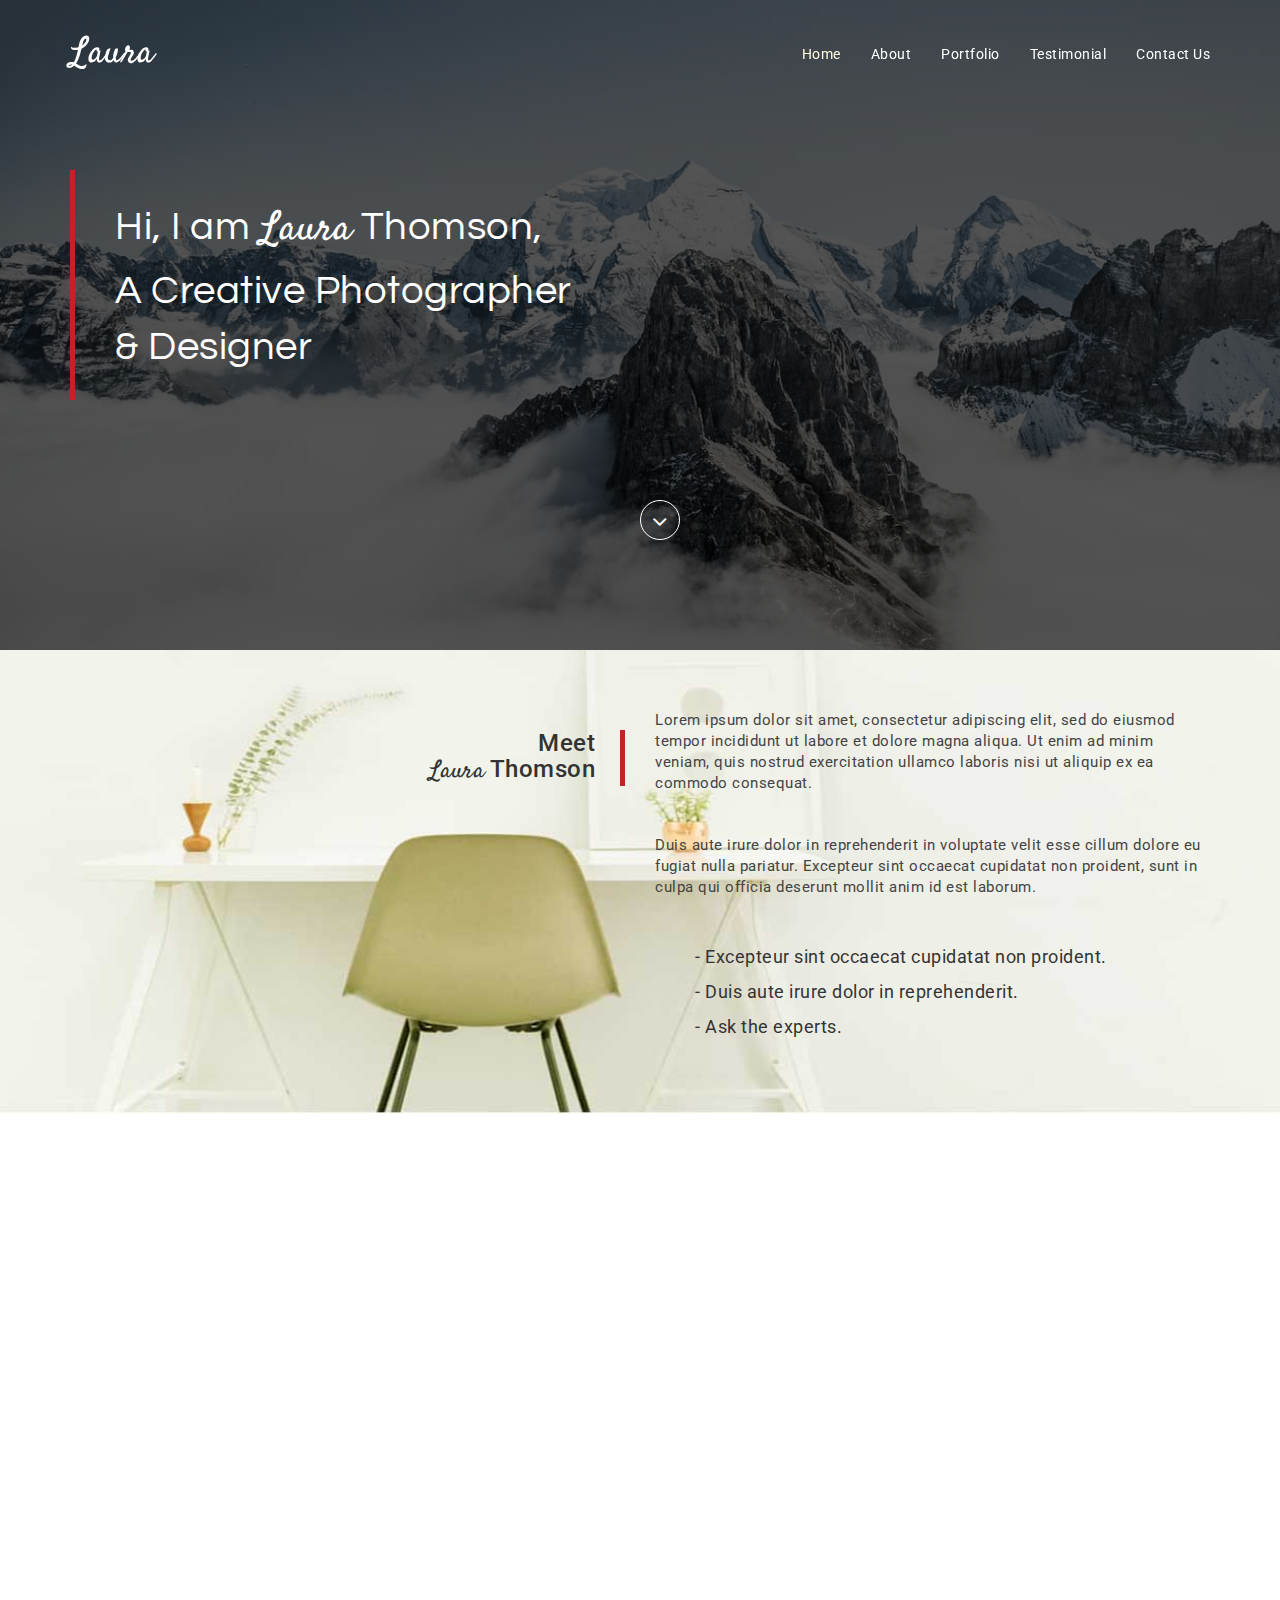
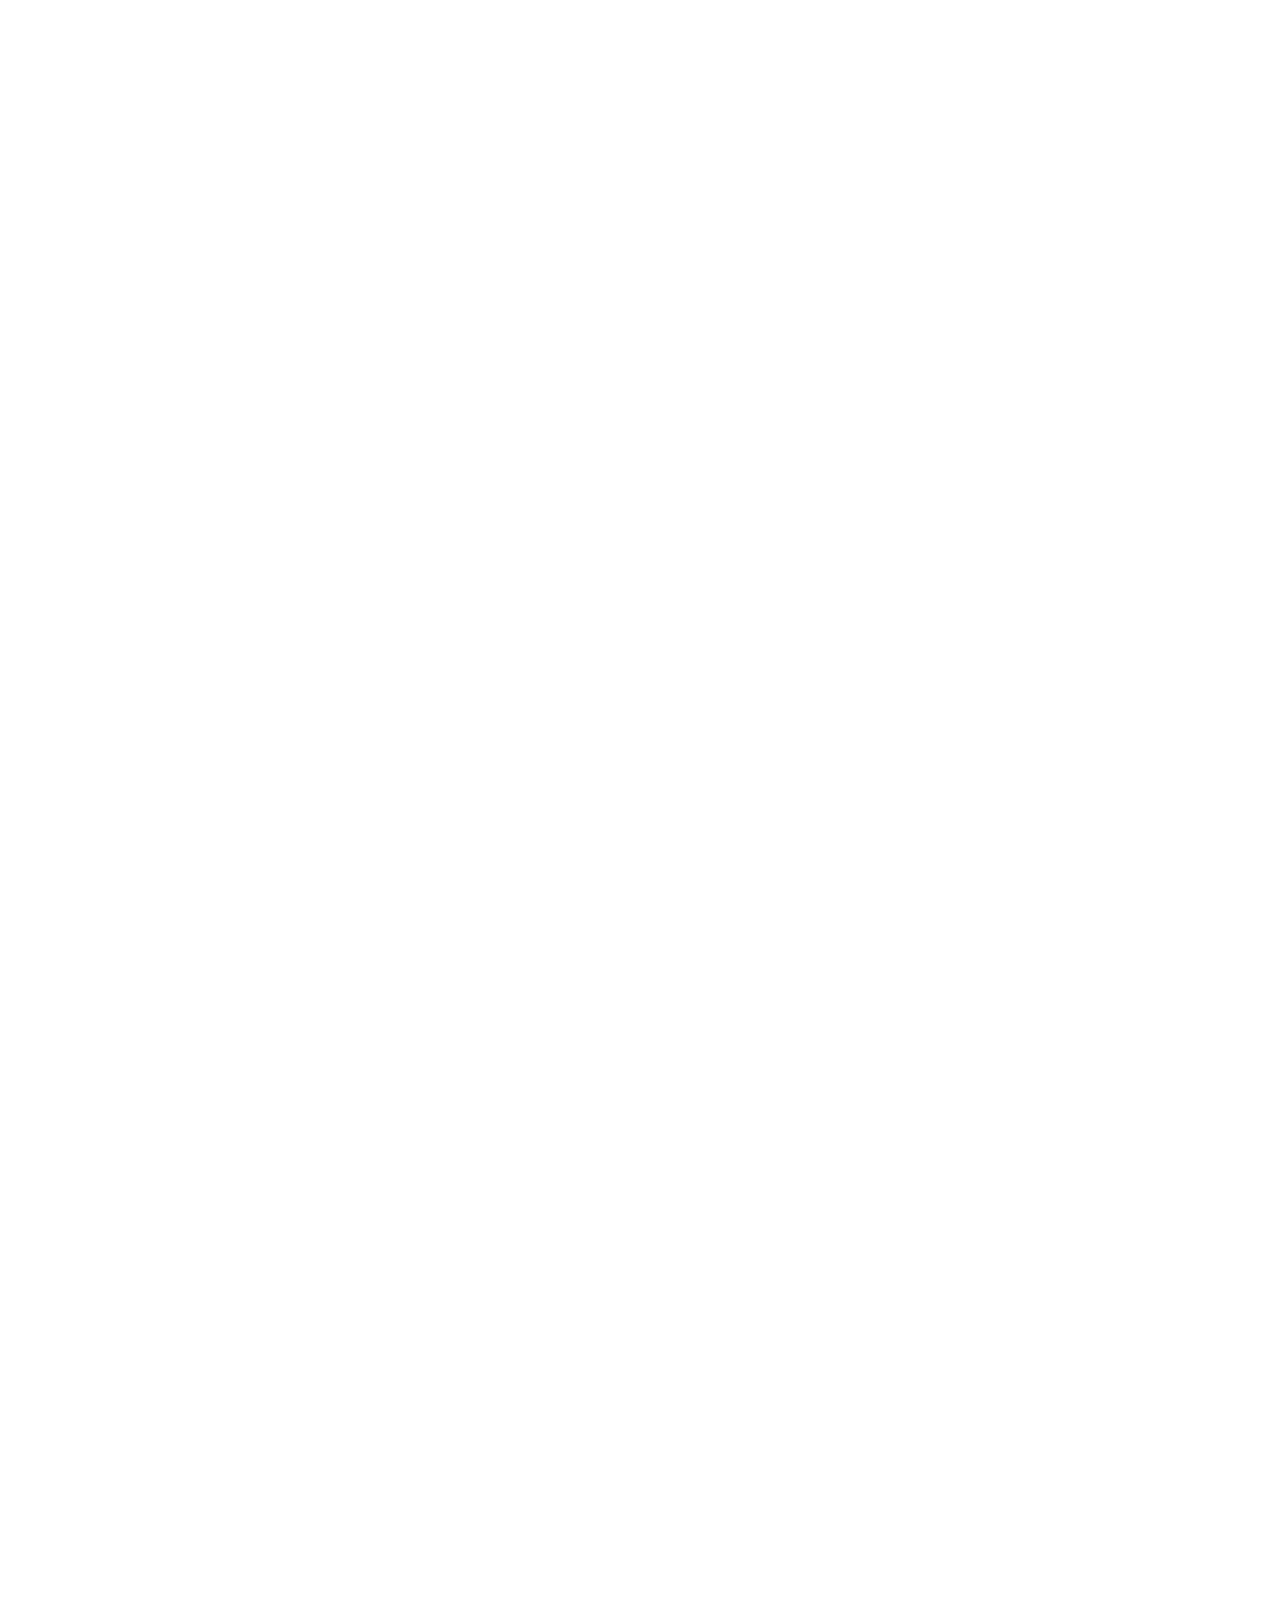
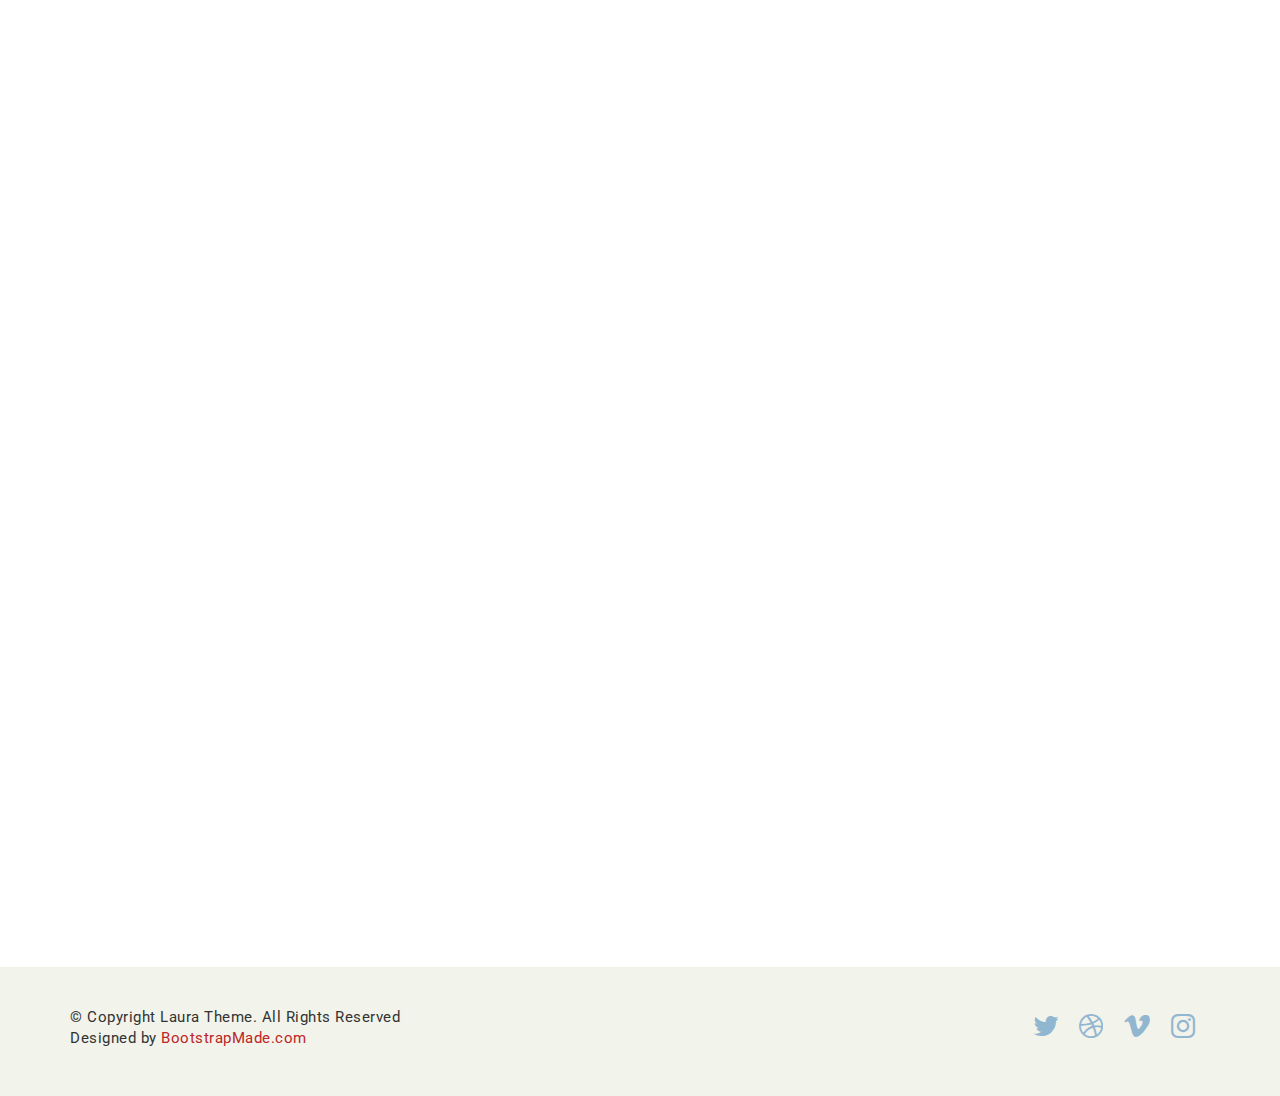
==== index.html @ ad30d000 "First look to website" ====
<!DOCTYPE html>
<html lang="en">

<head>
  <meta charset="utf-8">
  <meta name="viewport" content="width=device-width, initial-scale=1">
  <title>Laura Bootstrap Theme</title>
  <meta name="description" content="Free Bootstrap Theme by BootstrapMade.com">
  <meta name="keywords" content="free website templates, free bootstrap themes, free template, free bootstrap, free website template">

  <link rel="stylesheet" type="text/css" href="https://fonts.googleapis.com/css?family=Fira+Sans|Roboto:300,400|Questrial|Satisfy">
  <link rel="stylesheet" type="text/css" href="css/font-awesome.min.css">
  <link rel="stylesheet" type="text/css" href="css/bootstrap.min.css">
  <link rel="stylesheet" type="text/css" href="css/animate.css">
  <link rel="stylesheet" type="text/css" href="css/style.css">

  <!-- =======================================================
    Theme Name: Laura
    Theme URL: https://bootstrapmade.com/laura-free-creative-bootstrap-theme/
    Author: BootstrapMade.com
    Author URL: https://bootstrapmade.com
  ======================================================= -->
</head>

<body id="myPage" data-spy="scroll" data-target=".navbar" data-offset="60" onload="myFunction()">
  <div class="header">
    <div class="bg-color">
      <header id="main-header">
        <nav class="navbar navbar-default navbar-fixed-top">
          <div class="container">
            <div class="navbar-header">
              <button type="button" class="navbar-toggle" data-toggle="collapse" data-target="#lauraMenu">
                <span class="icon-bar"></span>
                <span class="icon-bar"></span>
                <span class="icon-bar"></span>
              </button>
              <a class="navbar-brand" href="#">Laura</a>
            </div>
            <div class="collapse navbar-collapse" id="lauraMenu">
              <ul class="nav navbar-nav navbar-right navbar-border">
                <li class="active"><a href="#main-header">Home</a></li>
                <li><a href="#about">About</a></li>
                <li><a href="#portfolio">Portfolio</a></li>
                <li><a href="#testimonial">Testimonial</a></li>
                <li><a href="#contact">Contact Us</a></li>
              </ul>
            </div>
          </div>
        </nav>
      </header>
      <div class="wrapper">
        <div class="container">
          <div class="row">
            <div class="col-md-12 wow fadeIn delay-05s">
              <div class="banner-text">
                <h2>Hi, I am <span>Laura</span> Thomson,</h2>
                <p>A Creative Photographer <br>& Designer</p>
              </div>
              <div class="overlay-detail text-center">
                <a href="#about"><i class="fa fa-angle-down"></i></a>
              </div>
            </div>
          </div>
        </div>
      </div>
    </div>
  </div>
  <section id="about" class="section-padding wow fadeIn delay-05s">
    <div class="container">
      <div class="row">
        <div class="col-md-6 text-right">
          <h2 class="title-text">
            Meet<br><span class="deco">Laura</span> Thomson
          </h2>
        </div>
        <div class="col-md-6 text-left">
          <div class="about-text">
            <p>Lorem ipsum dolor sit amet, consectetur adipiscing elit, sed do eiusmod tempor incididunt ut labore et dolore magna aliqua. Ut enim ad minim veniam, quis nostrud exercitation ullamco laboris nisi ut aliquip ex ea commodo consequat.</p>
            <p>&nbsp;</p>
            <p>Duis aute irure dolor in reprehenderit in voluptate velit esse cillum dolore eu fugiat nulla pariatur. Excepteur sint occaecat cupidatat non proident, sunt in culpa qui officia deserunt mollit anim id est laborum.</p>
            <p>&nbsp;</p>
            <ul class="abt-list">
              <li>- Excepteur sint occaecat cupidatat non proident.</li>
              <li>- Duis aute irure dolor in reprehenderit.</li>
              <li>- Ask the experts.</li>
            </ul>
          </div>
        </div>
      </div>
    </div>
  </section>
  <section id="portfolio" class="section-padding wow fadeInUp delay-05s">
    <div class="container">
      <div class="row">
        <div class="col-md-12">
          <h2 class="title text-center">Let's <span class="deco">See</span> My Work</h2>
        </div>
        <div class="col-md-12">
          <div id="myGrid" class="grid-padding">
            <div class="col-md-4 col-sm-4 padding-right-zero">
              <img src="img/portfolio01.jpg" class="img-responsive">
              <img src="img/port01.jpg" class="img-responsive">
              <img src="img/port02.jpg" class="img-responsive">
              <img src="img/portfolio01.jpg" class="img-responsive">
            </div>
            <div class="col-md-4 col-sm-4 padding-right-zero">
              <img src="img/portfolio02.jpg" class="img-responsive">
              <img src="img/port01.jpg" class="img-responsive">
              <img src="img/port02.jpg" class="img-responsive">
              <img src="img/portfolio01.jpg" class="img-responsive">
              <img src="img/port03.jpg" class="img-responsive">
            </div>
            <div class="col-md-4 col-sm-4 padding-right-zero">
              <img src="img/port01.jpg" class="img-responsive">
              <img src="img/portfolio01.jpg" class="img-responsive">
              <img src="img/portfolio02.jpg" class="img-responsive">
              <img src="img/port03.jpg" class="img-responsive">
              <img src="img/portfolio02.jpg" class="img-responsive">
              <img src="img/port02.jpg" class="img-responsive">
            </div>
          </div>
        </div>
      </div>
    </div>
  </section>
  <section id="testimonial" class="section-padding wow fadeInUp">
    <div class="container">
      <div class="row">
        <h2 class="title text-center">See What Our <span class="deco">Client</span> Are Saying ?</h2>
        <div class="test-sec">
          <div class="col-sm-4">
            <blockquote>
              <p>Lorem ipsum dolor sit amet, consectetur adipiscing elit. Duis sed dapibus leo nec ornare diamsed commodo nibh ante facilisis bibendum dolor feugiat at. </p>
            </blockquote>
            <div class="carousel-info">
              <div class="pull-left"> <span class="testimonials-name">John Doe</span> <span class="testimonials-post">CEO,  Company Inc.</span> </div>
            </div>
          </div>
          <div class="col-sm-4">
            <blockquote>
              <p>Lorem ipsum dolor sit amet, consectetur adipiscing elit. Duis sed dapibus leo nec ornare diamsed commodo nibh ante facilisis bibendum dolor feugiat at. </p>
            </blockquote>
            <div class="carousel-info">
              <div class="pull-left"> <span class="testimonials-name">John Doe</span> <span class="testimonials-post">CEO,  Company Inc.</span> </div>
            </div>
          </div>
          <div class="col-sm-4">
            <blockquote>
              <p>Lorem ipsum dolor sit amet, consectetur adipiscing elit. Duis sed dapibus leo nec ornare diamsed commodo nibh ante facilisis bibendum dolor feugiat at. </p>
            </blockquote>
            <div class="carousel-info">
              <div class="pull-left"> <span class="testimonials-name">John Doe</span> <span class="testimonials-post">CEO,  Company Inc.</span> </div>
            </div>
          </div>
        </div>
      </div>
    </div>
  </section>
  <section id="contact" class="section-padding wow fadeIn delay-05s">
    <div class="container">
      <div class="row">
        <div class="col-md-12">
          <div class="contact-sec text-center">
            <h2>Want To <span class="deco">Hire</span> Me?</h2>
            <p>Lorem ipsum dolor sit amet, consectetur adipisicing elit, sed do eiusmod tempor incididunt.</p>
          </div>
        </div>

        <div class="col-md-8 col-md-push-2">
          <div id="sendmessage">Your message has been sent. Thank you!</div>
          <div id="errormessage"></div>
          <form action="" method="post" role="form" class="contactForm">
            <div class="form-group">
              <input type="text" name="name" class="form-control" id="name" placeholder="Your Name" data-rule="minlen:4" data-msg="Please enter at least 4 chars" />
              <div class="validation"></div>
            </div>
            <div class="form-group">
              <input type="email" class="form-control" name="email" id="email" placeholder="Your Email" data-rule="email" data-msg="Please enter a valid email" />
              <div class="validation"></div>
            </div>
            <div class="form-group">
              <input type="text" class="form-control" name="subject" id="subject" placeholder="Subject" data-rule="minlen:4" data-msg="Please enter at least 8 chars of subject" />
              <div class="validation"></div>
            </div>
            <div class="form-group">
              <textarea class="form-control" name="message" rows="5" data-rule="required" data-msg="Please write something for us" placeholder="Message"></textarea>
              <div class="validation"></div>
            </div>

            <div class="text-center"><button type="submit" class="btn btn-primary btn-lg">Send Message</button></div>
          </form>
        </div>

      </div>
    </div>
  </section>
  <footer class="footer-2 text-center-xs bg--white">
    <div class="container">
      <!--end row-->
      <div class="row">
        <div class="col-md-6">
          <div class="footer">
            © Copyright Laura Theme. All Rights Reserved
            <div class="credits">
              <!--
                All the links in the footer should remain intact. 
                You can delete the links only if you purchased the pro version.
                Licensing information: https://bootstrapmade.com/license/
                Purchase the pro version with working PHP/AJAX contact form: https://bootstrapmade.com/buy/?theme=Laura
              -->
              Designed by <a href="https://bootstrapmade.com/">BootstrapMade.com</a>
            </div>
          </div>
        </div>
        <div class="col-md-6 text-right">
          <ul class="social-list">
            <li>
              <a href="#"><i class="fa fa-twitter"></i></a>
            </li>
            <li>
              <a href="#"><i class="fa fa-dribbble"></i></a>
            </li>
            <li>
              <a href="#"><i class="fa fa-vimeo"></i></a>
            </li>
            <li>
              <a href="#"><i class="fa fa-instagram"></i></a>
            </li>
          </ul>
        </div>

      </div>
      <!--end row-->
    </div>
  </footer>

  <script src="js/jquery.min.js"></script>
  <script src="js/jquery.easing.min.js"></script>
  <script src="js/bootstrap.min.js"></script>
  <script src="js/jquery.bxslider.min.js"></script>
  <script src="js/wow.js"></script>
  <script src="js/custom.js"></script>
  <script src="contactform/contactform.js"></script>

</body>

</html>
---- css/style.css ----
/*
    Theme Name: Laura
    Theme URL: https://bootstrapmade.com/laura-free-creative-bootstrap-theme/
    Author: BootstrapMade.com
    Author URL: https://bootstrapmade.com
*/

body {
  line-height: 1.4;
  font-family: 'Roboto', sans-serif;
  font-size: 18px;
  letter-spacing: 0.5px;
  font-size: 15px;
  font-weight: 400;
}

ol, ul {
  list-style: none;
}

blockquote, q {
  quotes: none;
}

blockquote:before, blockquote:after, q:before, q:after {
  content: '';
  content: none;
}

table {
  border-collapse: collapse;
  border-spacing: 0;
}

a {
  outline: none;
}

a:hover, a:focus, a:active {
  text-decoration: none;
  outline: none;
}

/***********************************
************************************
Responsive media queries
************************************
***********************************/

.header {
  background: url('../img/bg-banner03.jpg') no-repeat fixed;
  background-size: cover;
  min-height: 630px;
  position: relative;
}

.navbar-default {
  background-color: transparent;
  border: 0px;
  padding: 20px 0;
  transition: all 0.3s;
}

.navbar-brand {
  font-size: 36px;
  font-family: 'Satisfy', cursive;
}

.navbar-default .navbar-brand, .navbar-default .navbar-brand:hover, .navbar-default .navbar-brand:focus {
  color: #fff;
  outline: none;
}

.navbar-default .navbar-nav>li>a {
  font-size: 14px;
  font-weight: 400;
  color: #fff;
  outline: none;
}

.navbar-default .navbar-nav>li>a:focus, .navbar-default .navbar-nav>li>a:hover {
  color: #fffde0;
  background-color: transparent;
}

.navbar-default .navbar-nav>.active>a, .navbar-default .navbar-nav>.active>a:focus, .navbar-default .navbar-nav>.active>a:hover {
  color: #fffde0;
  background-color: transparent;
}

@media (max-width: 768px) {
	.navbar-collapse {
		background: rgba(50, 60, 70, 0.9);
	}
}

.top-nav-collapse {
  padding: 0;
  background: rgba(50, 60, 70, 0.9);
}

.bg-color {
  background-color: RGBA(0, 0, 0, 0.67);
  min-height: 650px;
}

.navbar-border {}

.banner-text {
  border-left: 5px solid #BE2525;
  padding: 15px 40px;
  color: #fff;
  margin-top: 170px;
}

.banner-text h2, .banner-text p {
  font-size: 40px;
  font-weight: 400;
  font-family: 'Questrial', sans-serif;
}

.banner-text h2 span {
  font-family: 'Satisfy', cursive;
}

.overlay-detail {
  margin: 0 auto;
}

.overlay-detail a i {
  text-align: center;
  position: absolute;
  bottom: -140px;
  font-size: 24px;
  color: #fff;
  width: 40px;
  height: 40px;
  border: 1px solid #fff;
  line-height: 40px;
  border-radius: 50%;
}

.deco {
  font-family: 'Satisfy', cursive;
}

#about {
  background: url('../img/about-banner.jpg') no-repeat;
  background-size: cover;
  margin-bottom: -3px;
}

.section-padding {
  padding: 60px 0px;
}

.title {
  font-size: 24px;
  margin-bottom: 50px;
}

.title-text {
  padding: 0px 25px 0px 0px;
  border-right: 5px solid #BE2525;
  font-size: 24px;
}

.about-text p {
  color: #444;
}

.abt-list li {
  padding: 5px 0px;
  font-size: 18px;
  font-weight: 400;
}

#portfolio {
  background-color: #f0f1e9;
}

.grid-padding {
  padding: 0 8px;
}

.grid-padding img {
  margin-bottom: 15px;
}

.padding-right-zero {
  padding-right: 0px !important;
}

#myGrid {
  margin-top: 50px;
}

.test-sec blockquote {
  background: #eee;
  display: block;
  font-size: 14px;
  line-height: 20px;
  padding: 15px;
  position: relative;
}

.test-sec blockquote::after {
  content: '';
  position: absolute;
  bottom: -14px;
  margin-left: 10px;
  border-top: 14px solid #eee;
  border-left: 14px solid transparent;
  border-right: 14px solid transparent;
}

blockquote {
  padding: 10px 20px;
  margin: 0 0 20px;
  font-size: 17.5px;
  border-left: 5px solid RGBA(0, 0, 0, 0.18);
}

.test-sec .carousel-info span {
  display: block;
}

.test-sec span.testimonials-name {
  color: #62646f;
  font-weight: 600;
  margin: 16px 0 5px;
}

#contact {
  width: 100%;
  background-color: RGBA(8, 7, 7, 0.92);
}

#contact .btn-primary {
  background: #BE2525;
  border: 1px solid #BE2525;
}

.validation {
  color: red;
  display: none;
  margin: 0 0 20px;
  font-weight: 400;
  font-size: 13px;
}

#sendmessage {
  color: green;
  border: 1px solid green;
  background: #fff;
  display: none;
  text-align: center;
  padding: 15px;
  font-weight: 600;
  margin-bottom: 15px;
}

#errormessage {
  color: red;
  display: none;
  border: 1px solid red;
  text-align: center;
  padding: 15px;
  font-weight: 600;
  margin-bottom: 15px;
  background: #fff;
}

#sendmessage.show, #errormessage.show, .show {
  display: block;
}

footer {
  padding: 40px 0;
  background: #F2F3EB;
}

.footer a {
  color: #BE2525;
}

.footer__navigation li, .social-list li {
  display: inline-block;
}

.contact-sec h2 {
  font-size: 28px;
  color: #fff;
  font-weight: 600;
  padding: 15px 0px;
}

.footer__navigation li a {
  display: inline-block;
  color: #767676;
  font-weight: 600;
  font-variant-ligatures: common-ligatures;
  font-size: 1.2em;
  line-height: 1.625em;
  margin-top: 0;
  margin-bottom: 1.625em;
  padding-right: 10px;
}

.contact-sec p {
  color: #fff;
  font-size: 18px;
  padding: 16px 0px 24px;
}

.contact-sec i {
  padding-right: 15px;
}

.contact-sec a {
  color: #FFF;
  background-color: RGBA(174, 142, 142, 0.7);
  display: inline-block;
  padding: 16px 34px;
  font-size: 18px;
  transition: all 0.5s ease-in 0s;
}

.carousel-info, blockquote {
  float: left;
}

.social-list li {
  transition: 0.2s linear;
  -webkit-transition: 0.2s linear;
  -moz-transition: 0.2s linear;
  opacity: .5;
  display: inline-block;
  margin: 0;
}

.social-list li a {
  font-size: 28px;
  margin-right: 15px;
}

.type-underline, .type-underline:hover {
  color: #767676;
}

.footer__lower {
  margin-top: 3.25em;
}

.type--fine-print {
  color: #767676;
}

.navbar-toggle {
  position: relative;
  background-color: #fff;
  border-radius: 4px;
}

.navbar-nav>li>a {
  padding-top: 24px;
  padding-bottom: 24px;
}

.navbar-brand {
  margin-top: 9px;
}

.grid-item {
  width: 200px;
}

.grid-item--width2 {
  width: 400px;
}

/***********************************
************************************
Responsive media queries
************************************
***********************************/

@media (min-width: 551px) and (max-width: 980px) {
  .title-text {
    margin-bottom: 15px;
  }
}

@media (min-width: 100px) and (max-width: 550px) {
  .navbar-nav>li>a {
    padding-top: 15px;
    padding-bottom: 15px;
  }
  .navbar-brand {
    margin-top: 0px;
  }
  .carousel-info {
    margin-bottom: 30px;
  }
  .type--fine-print {
    text-align: center;
  }
  .text-center-xs {
    text-align: center !important;
  }
  .social-list {
    margin-bottom: 15px;
  }
  .banner-text h2, .banner-text p {
    font-size: 30px;
  }
  .title-text {
    margin-bottom: 15px;
  }
}
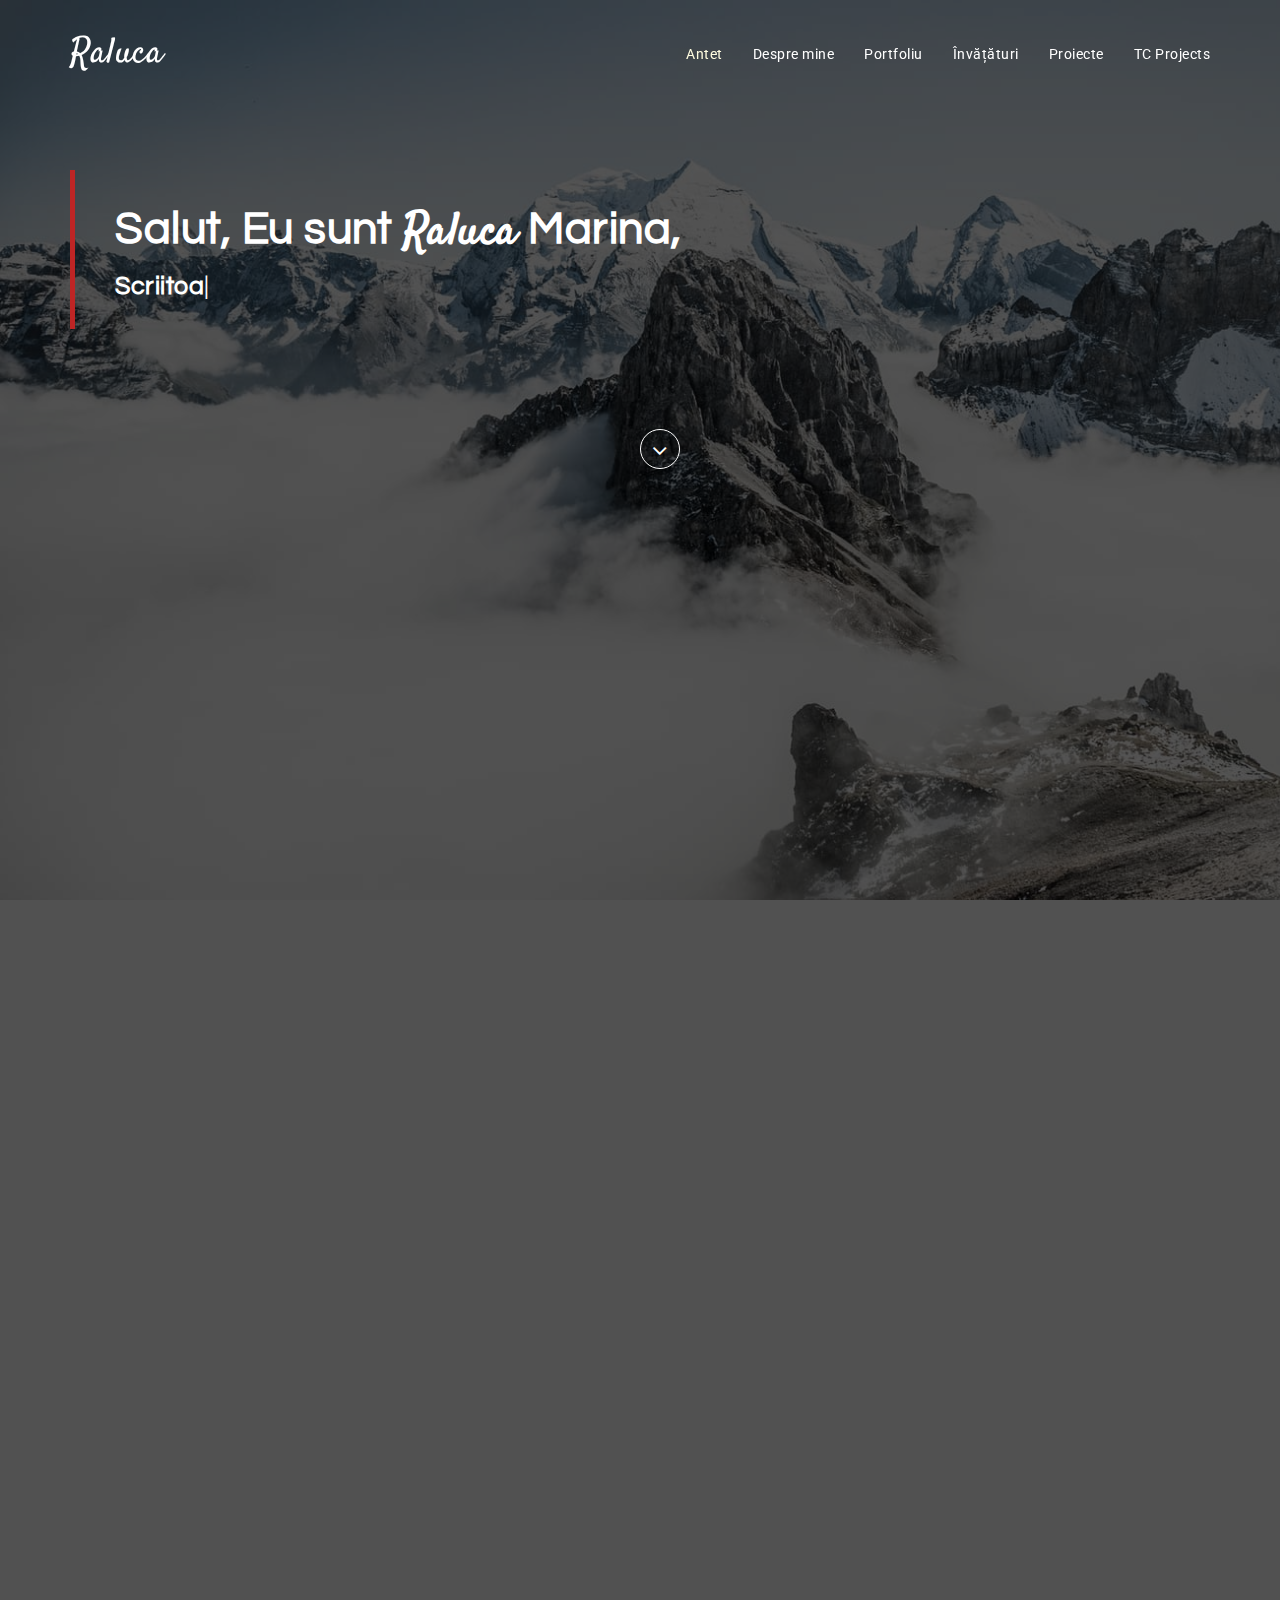
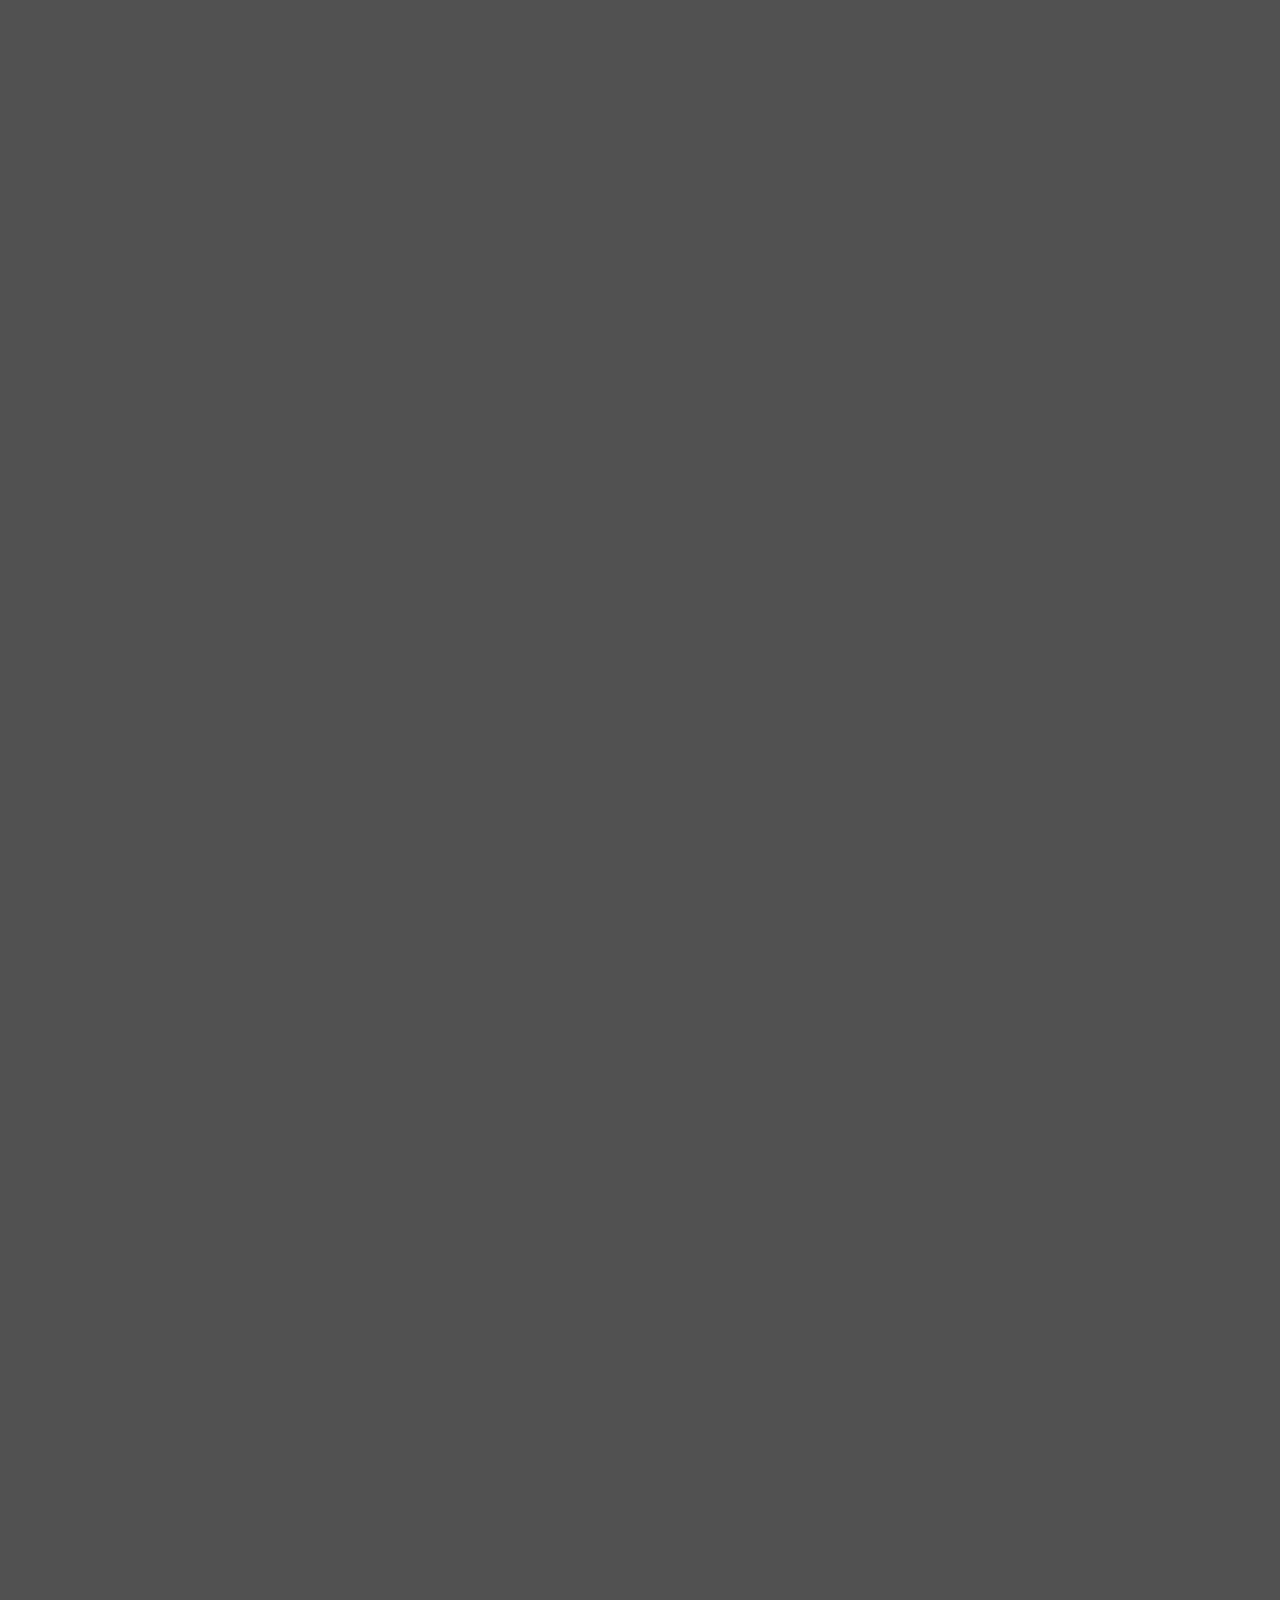
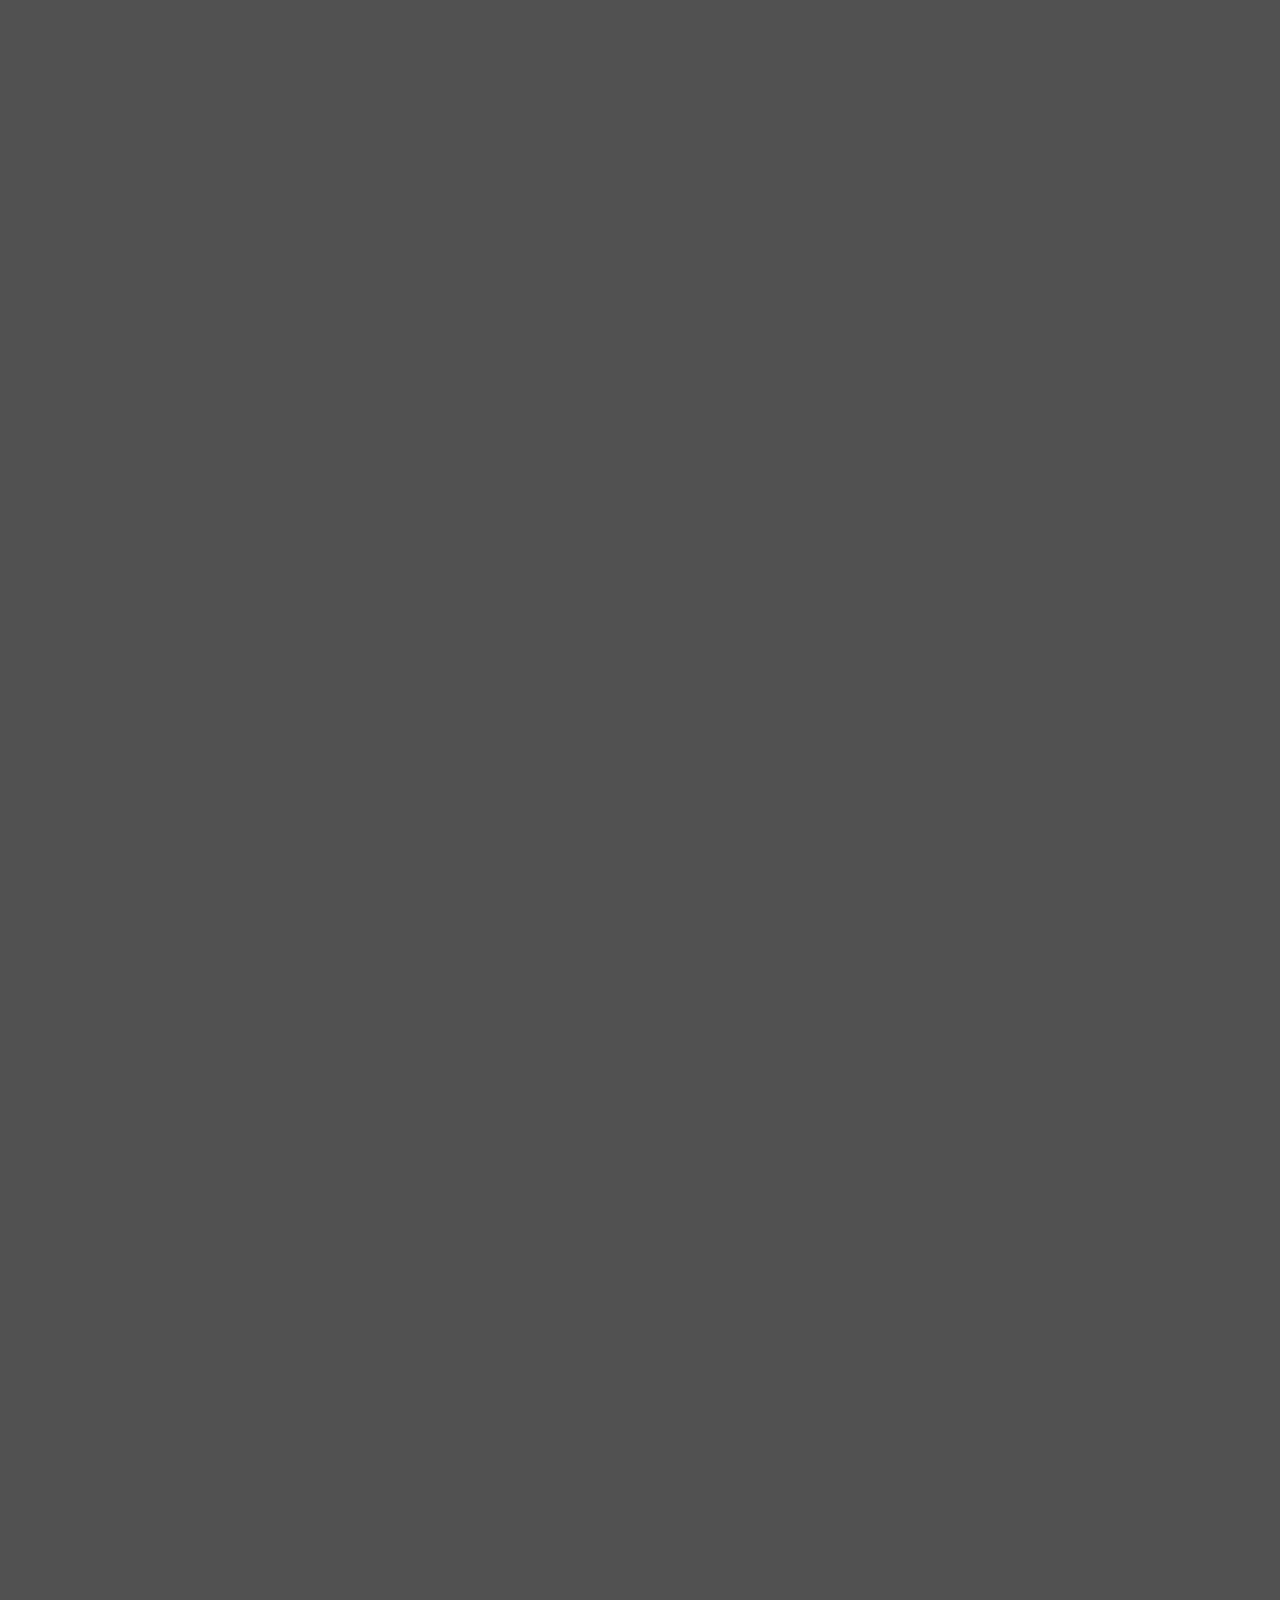
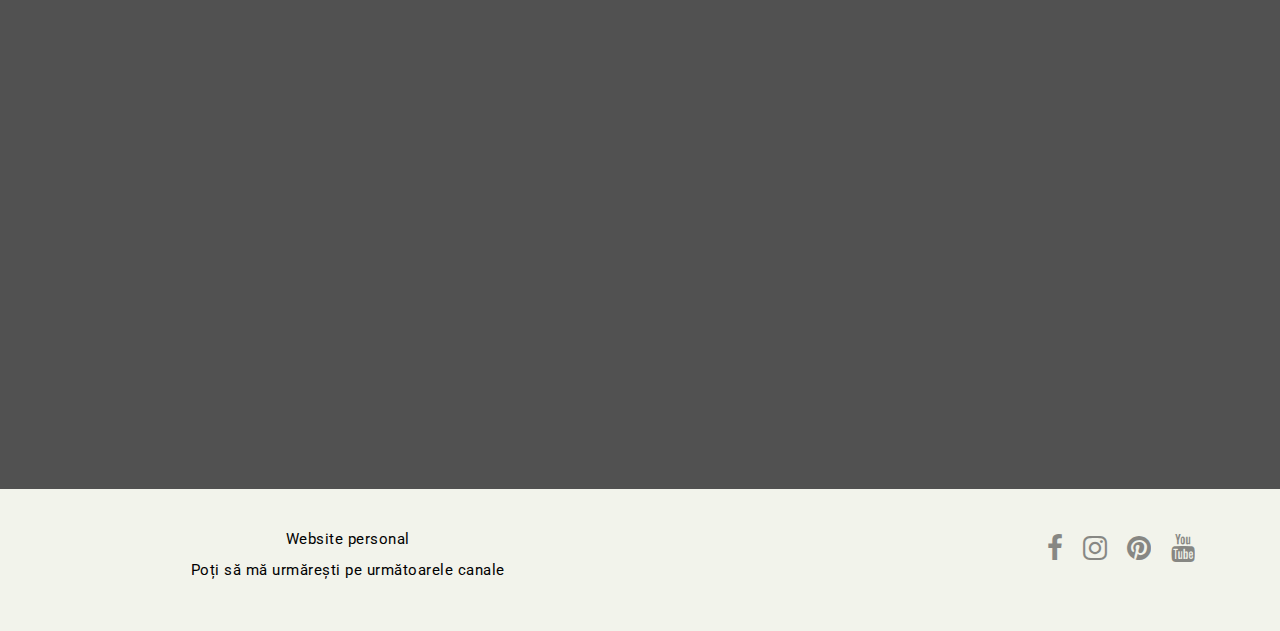
==== commit ee9b91a5: "rewrite, reform, fluid image, dinamic title" ====
--- a/index.html
+++ b/index.html
@@ -4,7 +4,7 @@
 <head>
   <meta charset="utf-8">
   <meta name="viewport" content="width=device-width, initial-scale=1">
-  <title>Laura Bootstrap Theme</title>
+  <title>Raluca Website</title>
   <meta name="description" content="Free Bootstrap Theme by BootstrapMade.com">
   <meta name="keywords" content="free website templates, free bootstrap themes, free template, free bootstrap, free website template">
 
@@ -13,7 +13,18 @@
   <link rel="stylesheet" type="text/css" href="css/bootstrap.min.css">
   <link rel="stylesheet" type="text/css" href="css/animate.css">
   <link rel="stylesheet" type="text/css" href="css/style.css">
-
+  <!-- Bootstrap CSS File -->
+
+  <!-- Libraries CSS Files -->
+  <link href="lib/font-awesome/css/font-awesome.min.css" rel="stylesheet">
+  <link href="lib/animate/animate.min.css" rel="stylesheet">
+  <link href="lib/ionicons/css/ionicons.min.css" rel="stylesheet">
+  <link href="lib/owlcarousel/assets/owl.carousel.min.css" rel="stylesheet">
+  <link href="lib/lightbox/css/lightbox.min.css" rel="stylesheet">
+
+  <!-- Main Stylesheet File -->
+  <link href="css/styleD.css" rel="stylesheet">
+  <!-- Main Stylesheet File -->
   <!-- =======================================================
     Theme Name: Laura
     Theme URL: https://bootstrapmade.com/laura-free-creative-bootstrap-theme/
@@ -34,31 +45,34 @@
                 <span class="icon-bar"></span>
                 <span class="icon-bar"></span>
               </button>
-              <a class="navbar-brand" href="#">Laura</a>
+              <a class="navbar-brand" href="#">Raluca</a>
             </div>
             <div class="collapse navbar-collapse" id="lauraMenu">
               <ul class="nav navbar-nav navbar-right navbar-border">
-                <li class="active"><a href="#main-header">Home</a></li>
-                <li><a href="#about">About</a></li>
-                <li><a href="#portfolio">Portfolio</a></li>
-                <li><a href="#testimonial">Testimonial</a></li>
-                <li><a href="#contact">Contact Us</a></li>
+                <li class="active"><a href="#main-header">Antet</a></li>
+                <li><a href="#about">Despre mine</a></li>
+                <li><a href="#portfolio">Portfoliu</a></li>
+                <li><a href="#testimonial">Învățături</a></li>
+                <li><a href="#contact">Proiecte</a></li>
+                 <li><a href="tc.html">TC Projects</a></li>
               </ul>
             </div>
           </div>
         </nav>
       </header>
-      <div class="wrapper">
-        <div class="container">
-          <div class="row">
-            <div class="col-md-12 wow fadeIn delay-05s">
-              <div class="banner-text">
-                <h2>Hi, I am <span>Laura</span> Thomson,</h2>
-                <p>A Creative Photographer <br>& Designer</p>
-              </div>
-              <div class="overlay-detail text-center">
-                <a href="#about"><i class="fa fa-angle-down"></i></a>
-              </div>
+
+      <!--/ Intro Skew Star /-->
+  <div class="intro" >
+    <div class="wrapper">
+      <div class="container">
+        <div class="row">
+          <div class="col-md-12 wow fadeIn delay-05s">
+            <div class="banner-text">
+              <h2 class="intro-title mb-4"> Salut, Eu sunt <span>Raluca</span> Marina,</h2>
+              <p class="intro-subtitle"><span class="text-slider-items">Scriitoare,Cititoare,Artistă,Frontend Designer,Backend Developer</span><strong class="text-slider"></strong></p>
+            </div>
+            <div class="overlay-detail text-center">
+            <a href="#about"><i class="fa fa-angle-down"></i></a>
             </div>
           </div>
         </div>
@@ -70,12 +84,12 @@
       <div class="row">
         <div class="col-md-6 text-right">
           <h2 class="title-text">
-            Meet<br><span class="deco">Laura</span> Thomson
+            Descoperă viața,<br><span class="deco">mea</span>
           </h2>
         </div>
         <div class="col-md-6 text-left">
           <div class="about-text">
-            <p>Lorem ipsum dolor sit amet, consectetur adipiscing elit, sed do eiusmod tempor incididunt ut labore et dolore magna aliqua. Ut enim ad minim veniam, quis nostrud exercitation ullamco laboris nisi ut aliquip ex ea commodo consequat.</p>
+            <p>O mica descriere despre mine</p>
             <p>&nbsp;</p>
             <p>Duis aute irure dolor in reprehenderit in voluptate velit esse cillum dolore eu fugiat nulla pariatur. Excepteur sint occaecat cupidatat non proident, sunt in culpa qui officia deserunt mollit anim id est laborum.</p>
             <p>&nbsp;</p>
@@ -83,25 +97,43 @@
               <li>- Excepteur sint occaecat cupidatat non proident.</li>
               <li>- Duis aute irure dolor in reprehenderit.</li>
               <li>- Ask the experts.</li>
+              <li>- Duis aute irure dolor in reprehenderit.</li>
+              <li>- Ask the experts.</li>
+              <li>- Duis aute irure dolor in reprehenderit.</li>
+              <li>- Ask the experts.</li>
+              <li>- Duis aute irure dolor in reprehenderit.</li>
+              <li>- Ask the experts.</li>
+              <li>- Duis aute irure dolor in reprehenderit.</li>
+              <li>- Ask the experts.</li>
             </ul>
           </div>
         </div>
       </div>
     </div>
   </section>
+  
   <section id="portfolio" class="section-padding wow fadeInUp delay-05s">
     <div class="container">
       <div class="row">
         <div class="col-md-12">
-          <h2 class="title text-center">Let's <span class="deco">See</span> My Work</h2>
-        </div>
+          <h2 class="title text-center">Haideți să <span class="deco">vedem</span> munca mea</h2>
+        </div>
+          
         <div class="col-md-12">
           <div id="myGrid" class="grid-padding">
             <div class="col-md-4 col-sm-4 padding-right-zero">
-              <img src="img/portfolio01.jpg" class="img-responsive">
-              <img src="img/port01.jpg" class="img-responsive">
-              <img src="img/port02.jpg" class="img-responsive">
-              <img src="img/portfolio01.jpg" class="img-responsive">
+         <div class="work-box">
+            <a href="img/portfolio01.jpg" data-lightbox="gallery-mf">
+              <div class="work-img">
+                <img src="img/portfolio01.jpg" alt="" class="img-fluid">
+              </div>
+             
+            </a>
+          </div>
+              <img src="img/portfolio01.jpg" class="img-responsive img-fluid">
+              <img src="img/port01.jpg" class="img-responsive img-fluid">
+              <img src="img/port02.jpg" class="img-responsive img-fluid">
+              <img src="img/portfolio01.jpg" class="img-responsive img-fluid">
             </div>
             <div class="col-md-4 col-sm-4 padding-right-zero">
               <img src="img/portfolio02.jpg" class="img-responsive">
@@ -126,31 +158,26 @@
   <section id="testimonial" class="section-padding wow fadeInUp">
     <div class="container">
       <div class="row">
-        <h2 class="title text-center">See What Our <span class="deco">Client</span> Are Saying ?</h2>
+        <div class="contact-sec text-center">
+        <h2 class="title text-center">O <span class="deco">combinație favorabilă </span> între programare și scriere </h2></div>
         <div class="test-sec">
           <div class="col-sm-4">
             <blockquote>
-              <p>Lorem ipsum dolor sit amet, consectetur adipiscing elit. Duis sed dapibus leo nec ornare diamsed commodo nibh ante facilisis bibendum dolor feugiat at. </p>
+              <p>Viața mea ca programatoare </p>
             </blockquote>
-            <div class="carousel-info">
-              <div class="pull-left"> <span class="testimonials-name">John Doe</span> <span class="testimonials-post">CEO,  Company Inc.</span> </div>
-            </div>
+           
           </div>
           <div class="col-sm-4">
             <blockquote>
-              <p>Lorem ipsum dolor sit amet, consectetur adipiscing elit. Duis sed dapibus leo nec ornare diamsed commodo nibh ante facilisis bibendum dolor feugiat at. </p>
+              <p>Viața mea ca scriitoare</p>
             </blockquote>
-            <div class="carousel-info">
-              <div class="pull-left"> <span class="testimonials-name">John Doe</span> <span class="testimonials-post">CEO,  Company Inc.</span> </div>
-            </div>
+           
           </div>
           <div class="col-sm-4">
             <blockquote>
-              <p>Lorem ipsum dolor sit amet, consectetur adipiscing elit. Duis sed dapibus leo nec ornare diamsed commodo nibh ante facilisis bibendum dolor feugiat at. </p>
+              <p>Ce am învățat de la amândouă</p>
             </blockquote>
-            <div class="carousel-info">
-              <div class="pull-left"> <span class="testimonials-name">John Doe</span> <span class="testimonials-post">CEO,  Company Inc.</span> </div>
-            </div>
+           
           </div>
         </div>
       </div>
@@ -161,35 +188,18 @@
       <div class="row">
         <div class="col-md-12">
           <div class="contact-sec text-center">
-            <h2>Want To <span class="deco">Hire</span> Me?</h2>
-            <p>Lorem ipsum dolor sit amet, consectetur adipisicing elit, sed do eiusmod tempor incididunt.</p>
-          </div>
-        </div>
-
-        <div class="col-md-8 col-md-push-2">
-          <div id="sendmessage">Your message has been sent. Thank you!</div>
-          <div id="errormessage"></div>
-          <form action="" method="post" role="form" class="contactForm">
-            <div class="form-group">
-              <input type="text" name="name" class="form-control" id="name" placeholder="Your Name" data-rule="minlen:4" data-msg="Please enter at least 4 chars" />
-              <div class="validation"></div>
-            </div>
-            <div class="form-group">
-              <input type="email" class="form-control" name="email" id="email" placeholder="Your Email" data-rule="email" data-msg="Please enter a valid email" />
-              <div class="validation"></div>
-            </div>
-            <div class="form-group">
-              <input type="text" class="form-control" name="subject" id="subject" placeholder="Subject" data-rule="minlen:4" data-msg="Please enter at least 8 chars of subject" />
-              <div class="validation"></div>
-            </div>
-            <div class="form-group">
-              <textarea class="form-control" name="message" rows="5" data-rule="required" data-msg="Please write something for us" placeholder="Message"></textarea>
-              <div class="validation"></div>
-            </div>
-
-            <div class="text-center"><button type="submit" class="btn btn-primary btn-lg">Send Message</button></div>
-          </form>
-        </div>
+            <h2>Câteceva <span class="deco">despre</span> ceea ce scriu</h2>
+            <p>Projects</p>
+          </div>
+        </div>
+
+        <div class="col-md-12">
+          <div class="contact-sec text-center">
+            <h2>Câteceva <span class="deco">despre</span> ceea ce programez</h2>
+            <p>Projects</p>
+          </div>
+        </div>
+
 
       </div>
     </div>
@@ -200,7 +210,7 @@
       <div class="row">
         <div class="col-md-6">
           <div class="footer">
-            © Copyright Laura Theme. All Rights Reserved
+          <p id="contact-inperson"> Website personal</p>
             <div class="credits">
               <!--
                 All the links in the footer should remain intact. 
@@ -208,23 +218,23 @@
                 Licensing information: https://bootstrapmade.com/license/
                 Purchase the pro version with working PHP/AJAX contact form: https://bootstrapmade.com/buy/?theme=Laura
               -->
-              Designed by <a href="https://bootstrapmade.com/">BootstrapMade.com</a>
+            <p id="contact-inperson"> Poți să mă urmărești pe următoarele canale</p>
             </div>
           </div>
         </div>
         <div class="col-md-6 text-right">
           <ul class="social-list">
             <li>
-              <a href="#"><i class="fa fa-twitter"></i></a>
-            </li>
-            <li>
-              <a href="#"><i class="fa fa-dribbble"></i></a>
-            </li>
-            <li>
-              <a href="#"><i class="fa fa-vimeo"></i></a>
+              <a href="#"><i class="fa fa-facebook"></i></a>
             </li>
             <li>
               <a href="#"><i class="fa fa-instagram"></i></a>
+            </li>
+            <li>
+              <a href="#"><i class="fa fa-pinterest"></i></a>
+            </li>
+             <li>
+              <a href="#"><i class="fa fa-youtube"></i></a>
             </li>
           </ul>
         </div>
@@ -241,7 +251,21 @@
   <script src="js/wow.js"></script>
   <script src="js/custom.js"></script>
   <script src="contactform/contactform.js"></script>
-
+  <!-- JavaScript Libraries -->
+  <script src="lib/jquery/jquery.min.js"></script>
+  <script src="lib/jquery/jquery-migrate.min.js"></script>
+  <script src="lib/popper/popper.min.js"></script>
+  <script src="lib/bootstrap/js/bootstrap.min.js"></script>
+  <script src="lib/easing/easing.min.js"></script>
+  <script src="lib/counterup/jquery.waypoints.min.js"></script>
+  <script src="lib/counterup/jquery.counterup.js"></script>
+  <script src="lib/owlcarousel/owl.carousel.min.js"></script>
+  <script src="lib/lightbox/js/lightbox.min.js"></script>
+  <script src="lib/typed/typed.min.js"></script>
+  <!-- Contact Form JavaScript File -->
+
+  <!-- Template Main Javascript File -->
+  <script src="js/main.js"></script>
 </body>
 
 </html>
--- a/css/style.css
+++ b/css/style.css
@@ -21,7 +21,9 @@
 blockquote, q {
   quotes: none;
 }
-
+#contact-inperson{
+ color: black;
+}
 blockquote:before, blockquote:after, q:before, q:after {
   content: '';
   content: none;
--- a/css/styleD.css
+++ b/css/styleD.css
@@ -0,0 +1,1265 @@
+/*
+  Theme Name: DevFolio
+  Theme URL: https://bootstrapmade.com/devfolio-bootstrap-portfolio-html-template/
+  Author: BootstrapMade.com
+  License: https://bootstrapmade.com/license/
+*/
+
+/*======================================
+//--//-->   STYLES GENERALES
+======================================*/
+
+body {
+  background-color: #f5f5f5;
+  color: #4e4e4e;
+}
+
+h1,
+h2,
+h3,
+h4,
+h5,
+h6 {
+  color: #1e1e1e;
+}
+
+a {
+  color: #1e1e1e;
+  transition: all 0.5s ease-in-out;
+}
+
+a:hover {
+  color: #0078ff;
+  text-decoration: none;
+  transition: all 0.5s ease-in-out;
+}
+
+.p-r {
+  position: relative;
+}
+
+.color-a {
+  color: #0078ff;
+}
+
+.color-d {
+  color: #f5f5f5;
+}
+
+.color-text-a {
+  color: #4e4e4e;
+}
+
+.box-shadow,
+.paralax-mf,
+.service-box,
+.work-box,
+.card-blog {
+  box-shadow: 0 13px 8px -10px rgba(0, 0, 0, 0.1);
+}
+
+.box-shadow-a,
+.button:hover {
+  box-shadow: 0 0 0 4px #cde1f8;
+}
+
+.display-5 {
+  font-size: 2.5rem;
+  font-weight: 300;
+  line-height: 1.1;
+}
+
+.display-6 {
+  font-size: 2rem;
+  font-weight: 300;
+  line-height: 1.1;
+}
+
+.avatar {
+  width: 32px;
+  height: 32px;
+  margin-right: 4px;
+  overflow: hidden;
+}
+
+.bg-image {
+  background-repeat: no-repeat;
+  background-attachment: fixed;
+  background-size: cover;
+  background-position: center center;
+}
+
+.overlay-mf {
+  background-color: #0078ff;
+}
+
+.overlay-mf {
+  position: absolute;
+  top: 0;
+  left: 0px;
+  padding: 0;
+  height: 100%;
+  width: 100%;
+  opacity: .7;
+}
+
+.paralax-mf {
+  position: relative;
+  padding: 8rem 0;
+}
+
+.display-table {
+  width: 100%;
+  height: 100%;
+  display: table;
+}
+
+.table-cell {
+  display: table-cell;
+  vertical-align: middle;
+}
+
+/*--/ Sections /--*/
+
+.sect-4 {
+  padding: 4rem 0;
+}
+
+.sect-pt4 {
+  padding-top: 4rem;
+}
+
+.sect-mt4 {
+  margin-top: 4rem;
+}
+
+/*--/ Title s /--*/
+
+.title-s {
+  font-weight: 600;
+  color: #1e1e1e;
+  font-size: 1.1rem;
+}
+
+/*--/ Title A /--*/
+
+.title-box {
+  margin-bottom: 4rem;
+}
+
+.title-a {
+  font-size: 3rem;
+  font-weight: bold;
+  text-transform: uppercase;
+}
+
+.subtitle-a {
+  color: #4e4e4e;
+}
+
+.line-mf {
+  width: 40px;
+  height: 5px;
+  background-color: #0078ff;
+  margin: 0 auto;
+}
+
+/*--/ Title Left /--*/
+
+.title-box-2 {
+  margin-bottom: 3rem;
+}
+
+.title-left {
+  font-size: 2rem;
+  position: relative;
+}
+
+.title-left:before {
+  content: '';
+  position: absolute;
+  height: 3px;
+  background-color: #0078ff;
+  width: 100px;
+  bottom: -12px;
+}
+
+/*------/ Box /------*/
+
+.box-pl2 {
+  padding-left: 2rem;
+}
+
+.box-shadow-full {
+  padding: 3rem 1.25rem;
+  position: relative;
+  background-color: #fff;
+  margin-bottom: 3rem;
+  z-index: 2;
+  box-shadow: 0 1px 1px 0 rgba(0, 0, 0, 0.06), 0 2px 5px 0 rgba(0, 0, 0, 0.2);
+}
+
+/*------/ Socials /------*/
+
+.socials {
+  padding: 1.5rem 0;
+}
+
+.socials ul li {
+  display: inline-block;
+}
+
+.socials .ico-circle {
+  height: 40px;
+  width: 40px;
+  font-size: 1.7rem;
+  border-radius: 50%;
+  line-height: 1.4;
+  margin: 0 15px 0 0;
+  box-shadow: 0 0 0 3px #0078ff;
+  transition: all 500ms ease;
+}
+
+.socials .ico-circle:hover {
+  background-color: #0078ff;
+  color: #fff;
+  box-shadow: 0 0 0 3px #cde1f8;
+  transition: all 500ms ease;
+}
+
+/*------/ Ul resect /------*/
+
+.ul-resect,
+.socials ul,
+.list-ico,
+.blog-wrapper .post-meta ul,
+.box-comments .list-comments,
+.widget-sidebar .list-sidebar,
+.widget-tags ul {
+  list-style: none;
+  padding-left: 0;
+  margin-bottom: 0;
+}
+
+.list-ico {
+  line-height: 2;
+}
+
+.list-ico span {
+  color: #0078ff;
+  margin-right: 10px;
+}
+
+/*------/ Ico Circle /------*/
+
+.ico-circle {
+  height: 100px;
+  width: 100px;
+  font-size: 2rem;
+  border-radius: 50%;
+  line-height: 1.55;
+  margin: 0 auto;
+  text-align: center;
+  box-shadow: 0 0 0 10px #0078ff;
+  display: block;
+}
+
+/*------/ Owl Carousel /------*/
+
+.owl-theme .owl-dots {
+  text-align: center;
+  margin-top: 18px;
+}
+
+.owl-theme .owl-dots .owl-dot {
+  display: inline-block;
+}
+
+.owl-theme .owl-dots .owl-dot span {
+  width: 18px;
+  height: 7px;
+  margin: 5px 5px;
+  background: #cde1f8;
+  border: 0px solid #cde1f8;
+  display: block;
+  transition: all 0.6s ease-in-out;
+  cursor: pointer;
+}
+
+.owl-theme .owl-dots .owl-dot:hover span {
+  background-color: #cde1f8;
+}
+
+.owl-theme .owl-dots .owl-dot.active span {
+  background-color: #1B1B1B;
+  width: 25px;
+}
+
+/*--/ Scrolltop s /--*/
+
+.scrolltop-mf {
+  position: relative;
+  display: none;
+}
+
+.scrolltop-mf span {
+  z-index: 999;
+  position: fixed;
+  width: 42px;
+  height: 42px;
+  background-color: #0078ff;
+  opacity: .7;
+  font-size: 1.6rem;
+  line-height: 1.5;
+  text-align: center;
+  color: #fff;
+  top: auto;
+  left: auto;
+  right: 30px;
+  bottom: 50px;
+  cursor: pointer;
+  border-radius: 50%;
+}
+
+/* Back to top button */
+
+.back-to-top {
+  position: fixed;
+  display: none;
+  background: #0078ff;
+  color: #fff;
+  width: 44px;
+  height: 44px;
+  text-align: center;
+  line-height: 1;
+  font-size: 16px;
+  border-radius: 50%;
+  right: 15px;
+  bottom: 15px;
+  transition: background 0.5s;
+  z-index: 11;
+}
+
+.back-to-top i {
+  padding-top: 12px;
+  color: #fff;
+}
+
+/* Prelaoder */
+
+#preloader {
+  position: fixed;
+  top: 0;
+  left: 0;
+  right: 0;
+  bottom: 0;
+  z-index: 9999;
+  overflow: hidden;
+  background: #fff;
+}
+
+#preloader:before {
+  content: "";
+  position: fixed;
+  top: calc(50% - 30px);
+  left: calc(50% - 30px);
+  border: 6px solid #f2f2f2;
+  border-top: 6px solid #0078ff;
+  border-radius: 50%;
+  width: 60px;
+  height: 60px;
+  -webkit-animation: animate-preloader 1s linear infinite;
+  animation: animate-preloader 1s linear infinite;
+}
+
+@-webkit-keyframes animate-preloader {
+  0% {
+    -webkit-transform: rotate(0deg);
+    transform: rotate(0deg);
+  }
+
+  100% {
+    -webkit-transform: rotate(360deg);
+    transform: rotate(360deg);
+  }
+}
+
+@keyframes animate-preloader {
+  0% {
+    -webkit-transform: rotate(0deg);
+    transform: rotate(0deg);
+  }
+
+  100% {
+    -webkit-transform: rotate(360deg);
+    transform: rotate(360deg);
+  }
+}
+
+/*======================================
+//--//-->   NAVBAR
+======================================*/
+
+.navbar-b {
+  transition: all .5s ease-in-out;
+  background-color: transparent;
+  padding-top: 1.563rem;
+  padding-bottom: 1.563rem;
+}
+
+.navbar-b.navbar-reduce {
+  box-shadow: 0px 6px 9px 0px rgba(0, 0, 0, 0.06);
+}
+
+.navbar-b.navbar-trans .nav-item,
+.navbar-b.navbar-reduce .nav-item {
+  position: relative;
+  padding-right: 10px;
+  padding-left: 0;
+}
+
+.navbar-b.navbar-trans .nav-link,
+.navbar-b.navbar-reduce .nav-link {
+  color: #fff;
+  text-transform: uppercase;
+  font-weight: 600;
+}
+
+.navbar-b.navbar-trans .nav-link:before,
+.navbar-b.navbar-reduce .nav-link:before {
+  content: '';
+  position: absolute;
+  margin-left: 0px;
+  width: 0%;
+  bottom: 0;
+  left: 0;
+  height: 2px;
+  transition: all 500ms ease;
+}
+
+.navbar-b.navbar-trans .nav-link:hover,
+.navbar-b.navbar-reduce .nav-link:hover {
+  color: #1B1B1B;
+}
+
+.navbar-b.navbar-trans .nav-link:hover:before,
+.navbar-b.navbar-reduce .nav-link:hover:before {
+  width: 35px;
+}
+
+.navbar-b.navbar-trans .show > .nav-link:before,
+.navbar-b.navbar-trans .active > .nav-link:before,
+.navbar-b.navbar-trans .nav-link.show:before,
+.navbar-b.navbar-trans .nav-link.active:before,
+.navbar-b.navbar-reduce .show > .nav-link:before,
+.navbar-b.navbar-reduce .active > .nav-link:before,
+.navbar-b.navbar-reduce .nav-link.show:before,
+.navbar-b.navbar-reduce .nav-link.active:before {
+  width: 35px;
+}
+
+.navbar-b.navbar-trans .nav-link:before {
+  background-color: #fff;
+}
+
+.navbar-b.navbar-trans .nav-link:hover {
+  color: #fff;
+}
+
+.navbar-b.navbar-trans .show > .nav-link,
+.navbar-b.navbar-trans .active > .nav-link,
+.navbar-b.navbar-trans .nav-link.show,
+.navbar-b.navbar-trans .nav-link.active {
+  color: #fff;
+}
+
+.navbar-b.navbar-reduce {
+  transition: all .5s ease-in-out;
+  background-color: #fff;
+  padding-top: 15px;
+  padding-bottom: 15px;
+}
+
+.navbar-b.navbar-reduce .nav-link {
+  color: #0078ff;
+}
+
+.navbar-b.navbar-reduce .nav-link:before {
+  background-color: #0078ff;
+}
+
+.navbar-b.navbar-reduce .nav-link:hover {
+  color: #0078ff;
+}
+
+.navbar-b.navbar-reduce .show > .nav-link,
+.navbar-b.navbar-reduce .active > .nav-link,
+.navbar-b.navbar-reduce .nav-link.show,
+.navbar-b.navbar-reduce .nav-link.active {
+  color: #0078ff;
+}
+
+.navbar-b.navbar-reduce .navbar-brand {
+  color: #0078ff;
+}
+
+.navbar-b.navbar-reduce .navbar-toggler span {
+  background-color: #1B1B1B;
+}
+
+.navbar-b .navbar-brand {
+  color: #fff;
+  font-size: 1.6rem;
+  font-weight: 600;
+}
+
+.navbar-b .navbar-nav .dropdown-item.show .dropdown-menu,
+.navbar-b .dropdown.show .dropdown-menu,
+.navbar-b .dropdown-btn.show .dropdown-menu {
+  -webkit-transform: translate3d(0px, 0px, 0px);
+  transform: translate3d(0px, 0px, 0px);
+  visibility: visible !important;
+}
+
+.navbar-b .dropdown-menu {
+  margin: 1.12rem 0 0;
+  border-radius: 0;
+}
+
+.navbar-b .dropdown-menu .dropdown-item {
+  padding: .7rem 1.7rem;
+  transition: all 500ms ease;
+}
+
+.navbar-b .dropdown-menu .dropdown-item:hover {
+  background-color: #0078ff;
+  color: #fff;
+  transition: all 500ms ease;
+}
+
+.navbar-b .dropdown-menu .dropdown-item.active {
+  background-color: #0078ff;
+}
+
+/*--/ Hamburger Navbar /--*/
+
+.navbar-toggler {
+  position: relative;
+}
+
+.navbar-toggler:focus,
+.navbar-toggler:active {
+  outline: 0;
+}
+
+.navbar-toggler span {
+  display: block;
+  background-color: #fff;
+  height: 3px;
+  width: 25px;
+  margin-top: 4px;
+  margin-bottom: 4px;
+  -webkit-transform: rotate(0deg);
+  transform: rotate(0deg);
+  left: 0;
+  opacity: 1;
+}
+
+.navbar-toggler span:nth-child(1),
+.navbar-toggler span:nth-child(3) {
+  transition: -webkit-transform .35s ease-in-out;
+  transition: transform .35s ease-in-out;
+  transition: transform .35s ease-in-out, -webkit-transform .35s ease-in-out;
+}
+
+.navbar-toggler:not(.collapsed) span:nth-child(1) {
+  position: absolute;
+  left: 12px;
+  top: 10px;
+  -webkit-transform: rotate(135deg);
+  transform: rotate(135deg);
+  opacity: 0.9;
+}
+
+.navbar-toggler:not(.collapsed) span:nth-child(2) {
+  height: 12px;
+  visibility: hidden;
+  background-color: transparent;
+}
+
+.navbar-toggler:not(.collapsed) span:nth-child(3) {
+  position: absolute;
+  left: 12px;
+  top: 10px;
+  -webkit-transform: rotate(-135deg);
+  transform: rotate(-135deg);
+  opacity: 0.9;
+}
+
+/*======================================
+//--//-->   INTRO
+======================================*/
+
+.intro {
+  height: 100vh;
+  position: relative;
+  color: #fff;
+}
+
+.intro .intro-content {
+  text-align: center;
+  position: absolute;
+}
+
+.intro .overlay-itro {
+  background-color: rgba(0, 0, 0, 0.6);
+  position: absolute;
+  top: 0;
+  left: 0px;
+  padding: 0;
+  height: 100%;
+  width: 100%;
+  opacity: .9;
+}
+
+.intro .intro-title {
+  color: #fff;
+  font-weight: 600;
+  font-size: 3rem;
+}
+
+.intro .intro-subtitle {
+  font-size: 1.5rem;
+  font-weight: 300;
+}
+
+.intro .text-slider-items {
+  display: none;
+}
+
+.intro-single {
+  height: 350px;
+}
+
+.intro-single .intro-content {
+  margin-top: 30px;
+}
+
+.intro-single .intro-title {
+  text-transform: uppercase;
+  font-size: 3rem;
+}
+
+.intro-single .breadcrumb {
+  background-color: transparent;
+  color: #0078ff;
+}
+
+.intro-single .breadcrumb .breadcrumb-item:before {
+  color: #cde1f8;
+}
+
+.intro-single .breadcrumb .breadcrumb-item.active {
+  color: #cde1f8;
+}
+
+.intro-single .breadcrumb a {
+  color: #fff;
+}
+
+/*======================================
+//--//-->   ABOUT
+======================================*/
+
+.about-mf .box-shadow-full {
+  padding-top: 4rem;
+  padding-bottom: 4rem;
+}
+
+.about-mf .about-img {
+  margin-bottom: 2rem;
+}
+
+.about-mf .about-img img {
+  margin-left: 10px;
+}
+
+.skill-mf span {
+  color: #4e4e4e;
+}
+
+.skill-mf .progress {
+  background-color: #cde1f8;
+  margin: .5rem 0 1.2rem 0;
+  border-radius: 0;
+  height: .7rem;
+}
+
+.skill-mf .progress .progress-bar {
+  height: .7rem;
+  background-color: #0078ff;
+}
+
+/*======================================
+//--//-->   SERVICES
+======================================*/
+
+.service-box {
+  background-color: #fff;
+  padding: 2.5rem 1.3rem;
+  border-radius: 1rem;
+  margin-bottom: 3rem;
+}
+
+.service-box:hover .ico-circle {
+  transition: all 500ms ease;
+  color: #fff;
+  background-color: #0078ff;
+  box-shadow: 0 0 0 10px #cde1f8;
+}
+
+.service-box .service-ico {
+  margin-bottom: 1rem;
+  color: #1e1e1e;
+}
+
+.service-box .ico-circle {
+  transition: all 500ms ease;
+  font-size: 4rem;
+}
+
+.service-box .s-title {
+  font-size: 1.4rem;
+  text-transform: uppercase;
+  text-align: center;
+  padding: .4rem 0;
+}
+
+.service-box .s-description {
+  color: #4e4e4e;
+}
+
+/*======================================
+//--//-->   COUNTER
+======================================*/
+
+.counter-box {
+  color: #fff;
+  text-align: center;
+}
+
+.counter-ico {
+  margin-bottom: 1rem;
+}
+
+.counter-ico .ico-circle {
+  height: 60px;
+  width: 60px;
+  line-height: 1.8;
+  box-shadow: 0 0 0 10px #cde1f8;
+}
+
+.counter-num .counter {
+  font-size: 2rem;
+  margin-bottom: 0;
+}
+
+/*======================================
+//--//-->   PORTFOLIO
+======================================*/
+
+.work-box {
+  margin-bottom: 3rem;
+  -webkit-backface-visibility: hidden;
+  backface-visibility: hidden;
+  background-color: #fff;
+}
+
+.work-box:hover img {
+  -webkit-transform: scale(1.3);
+  transform: scale(1.3);
+}
+
+.work-img {
+  display: block;
+  overflow: hidden;
+}
+
+.work-img img {
+  transition: all 1s;
+}
+
+.work-content {
+  padding: 2rem 3% 1rem 4%;
+}
+
+.work-content .w-more {
+  color: #4e4e4e;
+  font-size: .8rem;
+}
+
+.work-content .w-more .w-ctegory {
+  color: #0078ff;
+}
+
+.work-content .w-like {
+  font-size: 2.5rem;
+  color: #0078ff;
+  float: right;
+}
+
+.work-content .w-like a {
+  color: #0078ff;
+}
+
+.work-content .w-like .num-like {
+  font-size: .7rem;
+}
+
+.w-title {
+  font-size: 1.2rem;
+}
+
+/*======================================
+//--//-->   TESTIMONIALS
+======================================*/
+
+.testimonials .owl-carousel .owl-item img {
+  width: auto;
+}
+
+.testimonial-box {
+  color: #fff;
+  text-align: center;
+}
+
+.testimonial-box .author-test {
+  margin-top: 1rem;
+}
+
+.testimonial-box .author-test img {
+  margin: 0 auto;
+}
+
+.testimonial-box .author {
+  color: #fff;
+  text-transform: uppercase;
+  font-weight: 600;
+  margin: 1rem 0;
+  display: block;
+  font-size: 1.4rem;
+}
+
+.testimonial-box .comit {
+  font-size: 2rem;
+  color: #0078ff;
+  background-color: #fff;
+  width: 52px;
+  height: 52px;
+  display: block;
+  margin: 0 auto;
+  border-radius: 50%;
+  line-height: 1.6;
+}
+
+/*======================================
+//--//-->   BLOG
+======================================*/
+
+.card-blog .card-body {
+  position: relative;
+}
+
+.card-blog .card-category-box {
+  position: absolute;
+  text-align: center;
+  top: -16px;
+  left: 15px;
+  right: 15px;
+  line-height: 25px;
+  overflow: hidden;
+}
+
+.card-blog .card-category {
+  display: inline-block;
+  color: #fff;
+  padding: 0 15px 5px;
+  overflow: hidden;
+  background-color: #0078ff;
+  border-radius: 4px;
+}
+
+.card-blog .card-category .category {
+  color: #fff;
+  display: inline-block;
+  text-transform: uppercase;
+  font-size: .7rem;
+  letter-spacing: .1px;
+  margin-bottom: 0;
+}
+
+.card-blog .card-title {
+  font-size: 1.3rem;
+  margin-top: .6rem;
+}
+
+.card-blog .card-description {
+  color: #4e4e4e;
+}
+
+.card-blog .post-author {
+  display: inline-block;
+}
+
+.card-blog .post-date {
+  color: #4e4e4e;
+  display: inline-block;
+  float: right;
+}
+
+/*======================================
+//--//-->   BLOG-SINGLE
+======================================*/
+
+.post-box,
+.form-comments,
+.box-comments,
+.widget-sidebar {
+  padding: 2rem;
+  background-color: #fff;
+  margin-bottom: 3rem;
+}
+
+.blog-wrapper .article-title {
+  font-size: 1.5rem;
+}
+
+.blog-wrapper .post-meta {
+  margin: 1rem 0;
+}
+
+.blog-wrapper .post-meta ul {
+  border-left: 4px solid #0078ff;
+  margin-top: 1rem;
+}
+
+.blog-wrapper .post-meta ul li {
+  display: inline-block;
+  margin-left: 15px;
+}
+
+.blog-wrapper .post-meta ul a {
+  color: #0078ff;
+}
+
+.blog-wrapper .post-meta ul span {
+  color: #1e1e1e;
+}
+
+.blog-wrapper .blockquote {
+  border-left: 4px solid #0078ff;
+  padding: 18px;
+  font-style: italic;
+}
+
+/*------/ Comments /------*/
+
+.box-comments .list-comments li {
+  padding-bottom: 40px;
+}
+
+.box-comments .list-comments .comment-avatar {
+  display: table-cell;
+  vertical-align: top;
+}
+
+.box-comments .list-comments .comment-avatar img {
+  width: 80px;
+  height: 80px;
+}
+
+.box-comments .list-comments .comment-author {
+  font-size: 1.3rem;
+}
+
+.box-comments .list-comments .comment-details {
+  display: table-cell;
+  vertical-align: top;
+  padding-left: 25px;
+}
+
+.box-comments .list-comments a {
+  color: #0078ff;
+}
+
+.box-comments .list-comments span {
+  color: #1e1e1e;
+  font-style: italic;
+}
+
+.box-comments .comment-children {
+  margin-left: 40px;
+}
+
+/*------/ Sidebar /------*/
+
+.widget-sidebar .sidebar-title {
+  font-size: 1.6rem;
+  font-weight: 600;
+  border-left: 5px solid #0078ff;
+  padding-left: 15px;
+  text-transform: uppercase;
+  margin-bottom: 1.5rem;
+}
+
+.widget-sidebar .list-sidebar li {
+  position: relative;
+  padding: 6px 0 6px 24px;
+}
+
+.widget-sidebar .list-sidebar li:before {
+  position: absolute;
+  content: "";
+  width: 10px;
+  height: 1px;
+  left: 0;
+  background-color: #0078ff;
+  top: 20px;
+}
+
+.sidebar-search input {
+  background-color: #fff;
+  border-radius: 0;
+  transition: all 0.5s ease-in-out;
+}
+
+.sidebar-search .btn-search {
+  background-color: #0078ff;
+  border-color: #0078ff;
+  border-radius: 0;
+  padding-left: 20px;
+  padding-right: 20px;
+}
+
+.widget-tags ul li {
+  display: inline-block;
+  background-color: #0078ff;
+  padding: .2rem .6rem;
+  margin-bottom: .5rem;
+  border-radius: 15px;
+}
+
+.widget-tags ul li a {
+  color: #fff;
+}
+
+/*======================================
+//--//-->   CONTACT
+======================================*/
+
+.footer-paralax {
+  padding: 4rem 0 0 0;
+}
+
+.contact-mf {
+  margin-top: 4rem;
+}
+
+/*======================================
+//--//-->   FOOTER
+======================================*/
+
+footer {
+  text-align: center;
+  color: #fff;
+  padding-bottom: 4rem;
+}
+
+footer .copyright {
+  margin-bottom: .3rem;
+}
+
+footer .credits {
+  margin-bottom: 0;
+}
+
+footer .credits a {
+  color: #fff;
+}
+
+/*======================================
+//--//-->   CONtaCT FORM
+======================================*/
+
+#sendmessage {
+  color: #0078ff;
+  border: 1px solid #0078ff;
+  display: none;
+  text-align: center;
+  padding: 15px;
+  font-weight: 600;
+  margin-bottom: 15px;
+}
+
+#errormessage {
+  color: red;
+  display: none;
+  border: 1px solid red;
+  text-align: center;
+  padding: 15px;
+  font-weight: 600;
+  margin-bottom: 15px;
+}
+
+#sendmessage.show,
+#errormessage.show,
+.show {
+  display: block;
+}
+
+.validation {
+  color: red;
+  display: none;
+  margin: 0 0 20px;
+  font-weight: 400;
+  font-size: 13px;
+}
+
+/*======================================
+//--//-->   BUTTON
+======================================*/
+
+.button {
+  display: inline-block;
+  padding: .3rem .6rem;
+  text-align: center;
+  vertical-align: middle;
+  -webkit-user-select: none;
+  -moz-user-select: none;
+  -ms-user-select: none;
+  user-select: none;
+  font-size: 1rem;
+  border-radius: .3rem;
+  border: 1px solid transparent;
+  transition: all 500ms ease;
+  cursor: pointer;
+}
+
+.button:focus {
+  outline: 0;
+}
+
+.button:hover {
+  background-color: #0062d3;
+  color: #fff;
+  transition: all 500ms ease;
+}
+
+.button-a {
+  background-color: #0078ff;
+  color: #fff;
+  border-color: #cde1f8;
+}
+
+.button-big {
+  padding: .9rem 2.3rem;
+  font-size: 1.2rem;
+}
+
+.button-rouded {
+  border-radius: 5rem;
+}
+
+.btn-lg {
+  padding: .5rem 1rem;
+  font-size: 1.25rem;
+  line-height: 1.5;
+  border-radius: .3rem;
+}
+
+@media (min-width: 577px) {
+  .counter-box {
+    margin-bottom: 1.8rem;
+  }
+}
+
+@media (min-width: 767px) {
+  .about-mf .box-pl2 {
+    margin-top: 3rem;
+    padding-left: 0rem;
+  }
+
+  .card-blog {
+    margin-bottom: 3rem;
+  }
+
+  .contact-mf .box-pl2 {
+    margin-top: 3rem;
+    padding-left: 0rem;
+  }
+}
+
+@media (min-width: 768px) {
+  .box-shadow-full {
+    padding: 3rem;
+  }
+
+  .navbar-b.navbar-trans .nav-item,
+  .navbar-b.navbar-reduce .nav-item {
+    padding-left: 10px;
+  }
+
+  .navbar-b.navbar-trans .nav-link:before,
+  .navbar-b.navbar-reduce .nav-link:before {
+    margin-left: 18px;
+  }
+
+  .intro .intro-title {
+    font-size: 4.5rem;
+  }
+
+  .intro .intro-subtitle {
+    font-size: 2.5rem;
+  }
+
+  .intro-single .intro-title {
+    font-size: 3.5rem;
+  }
+
+  .testimonial-box .description {
+    padding: 0 5rem;
+  }
+
+  .post-box,
+  .form-comments,
+  .box-comments,
+  .widget-sidebar {
+    padding: 3rem;
+  }
+
+  .blog-wrapper .article-title {
+    font-size: 1.9rem;
+  }
+
+  .box-comments .list-comments .comment-author {
+    font-size: 1.5rem;
+  }
+}
+
+@media (min-width: 992px) {
+  .testimonial-box .description {
+    padding: 0 8rem;
+  }
+}
+
+@media (min-width: 1200px) {
+  .testimonial-box .description {
+    padding: 0 13rem;
+  }
+}
+
+@media (max-width: 768px) {
+  .back-to-top {
+    bottom: 15px;
+  }
+}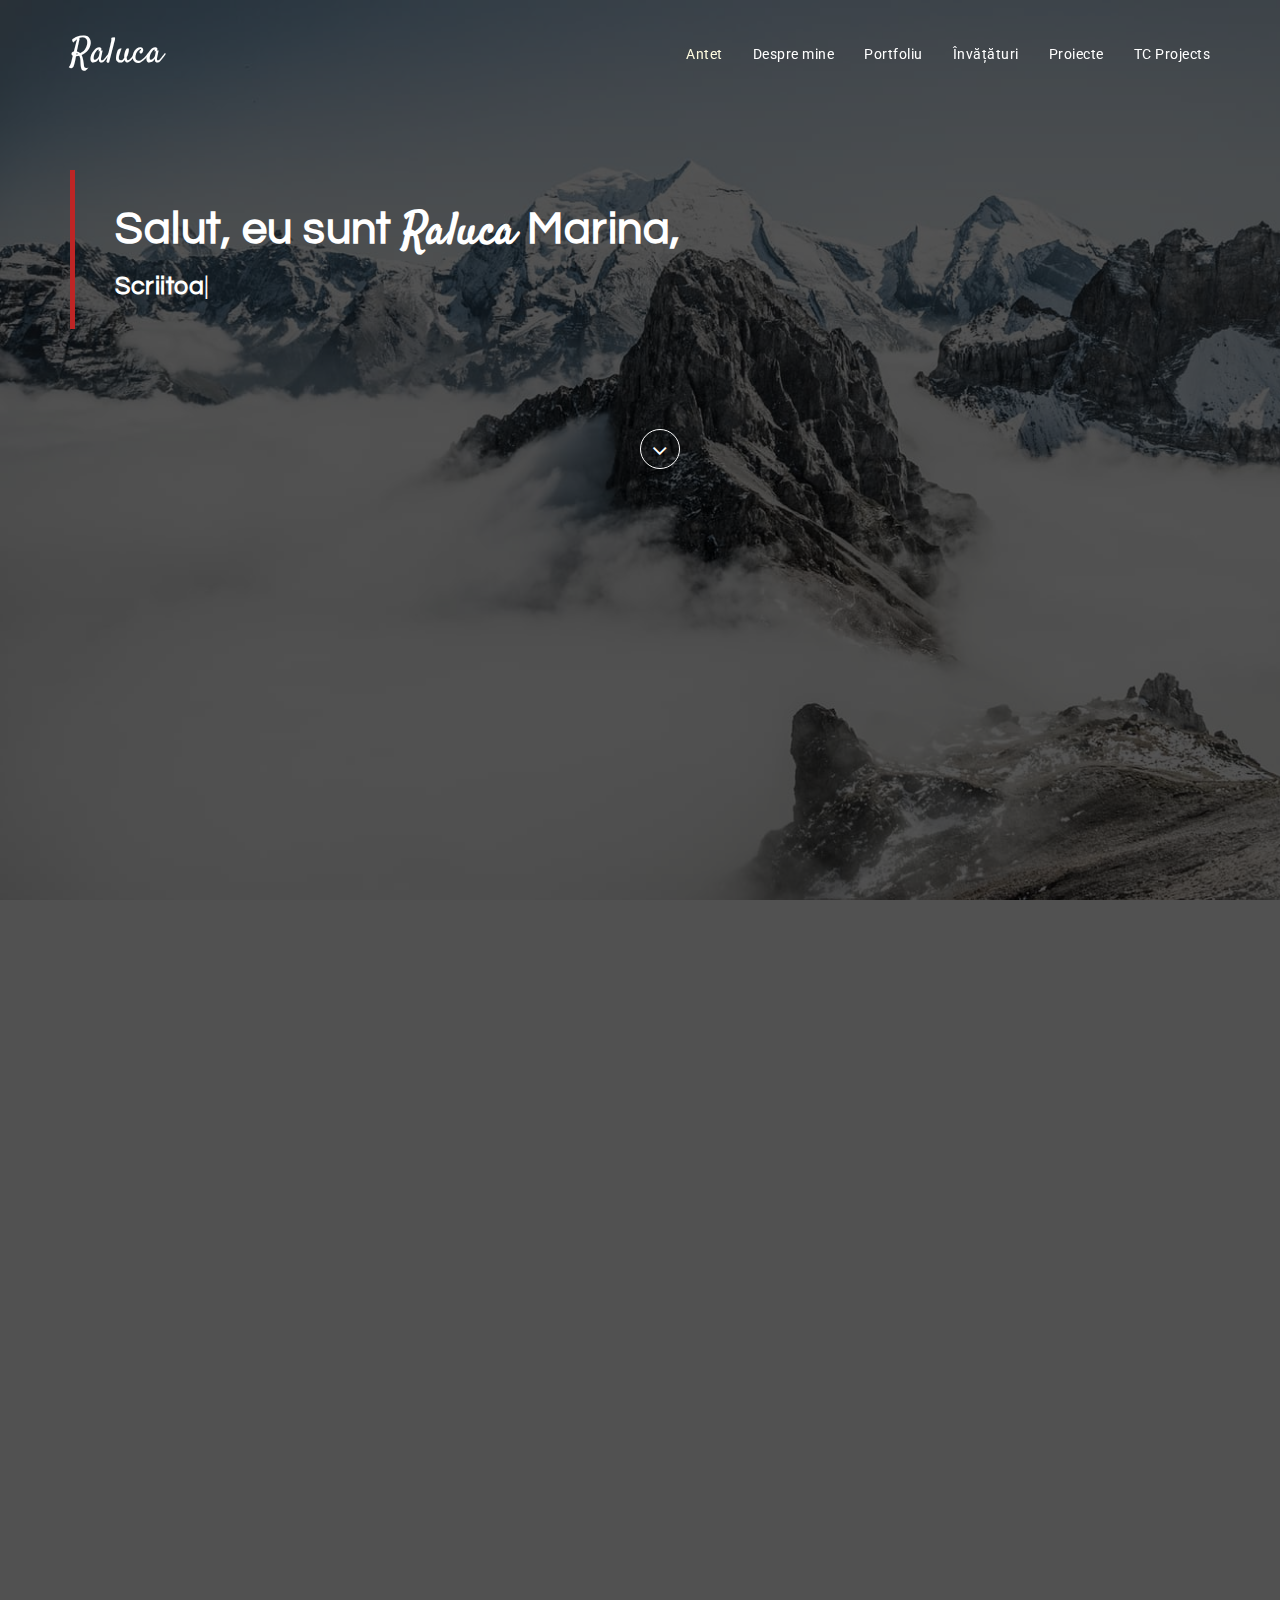
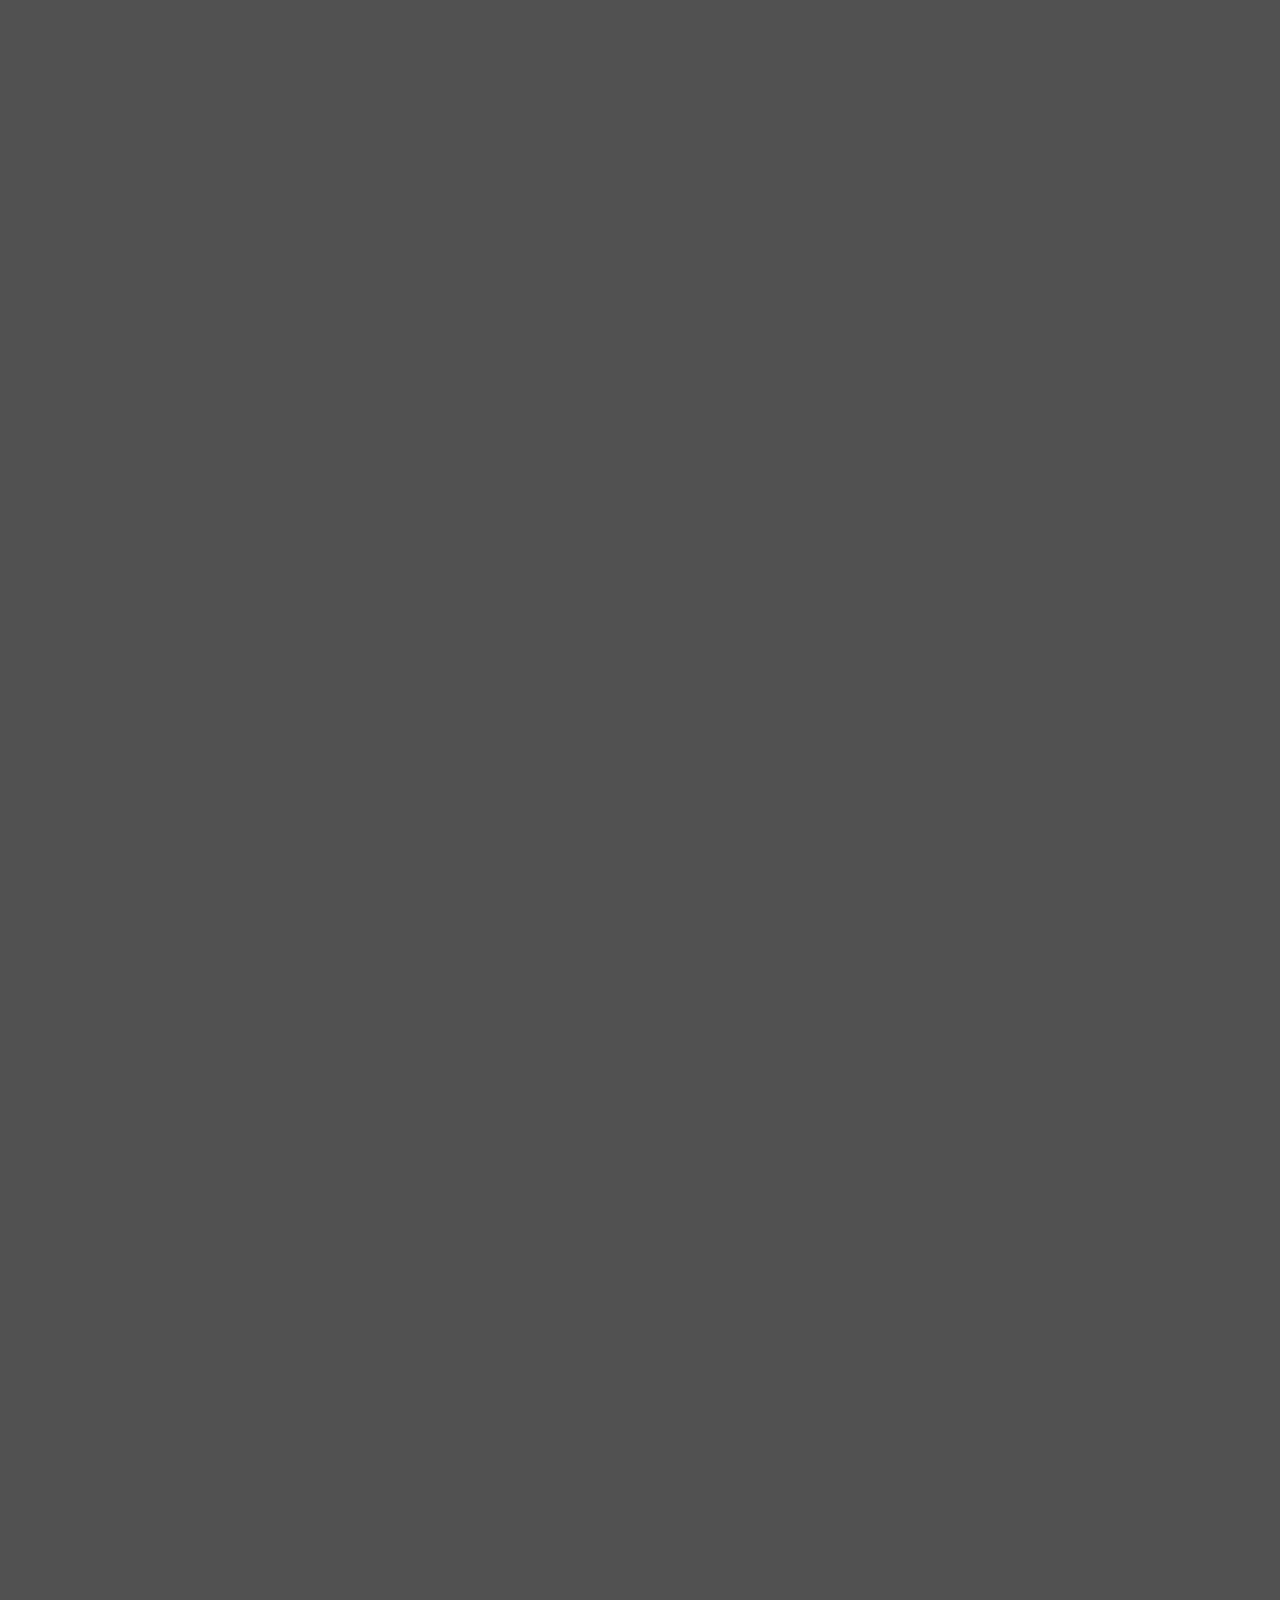
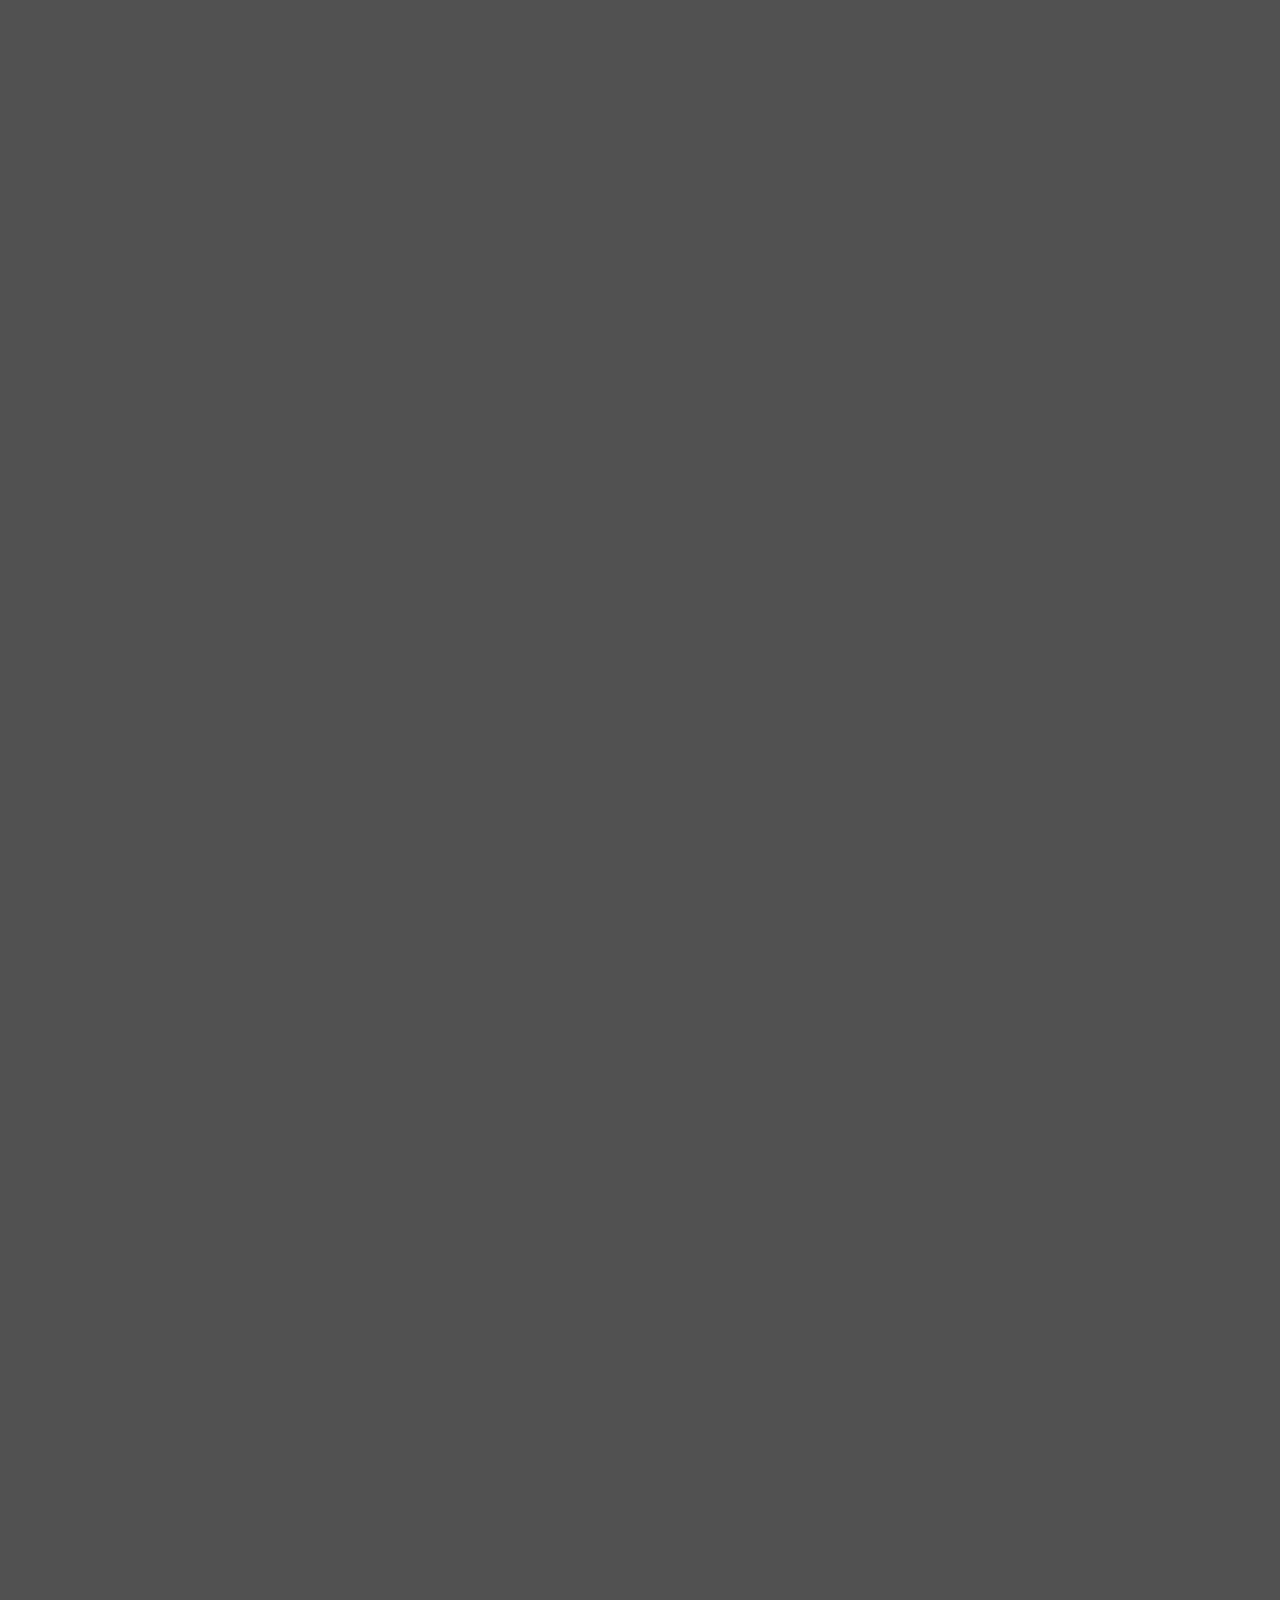
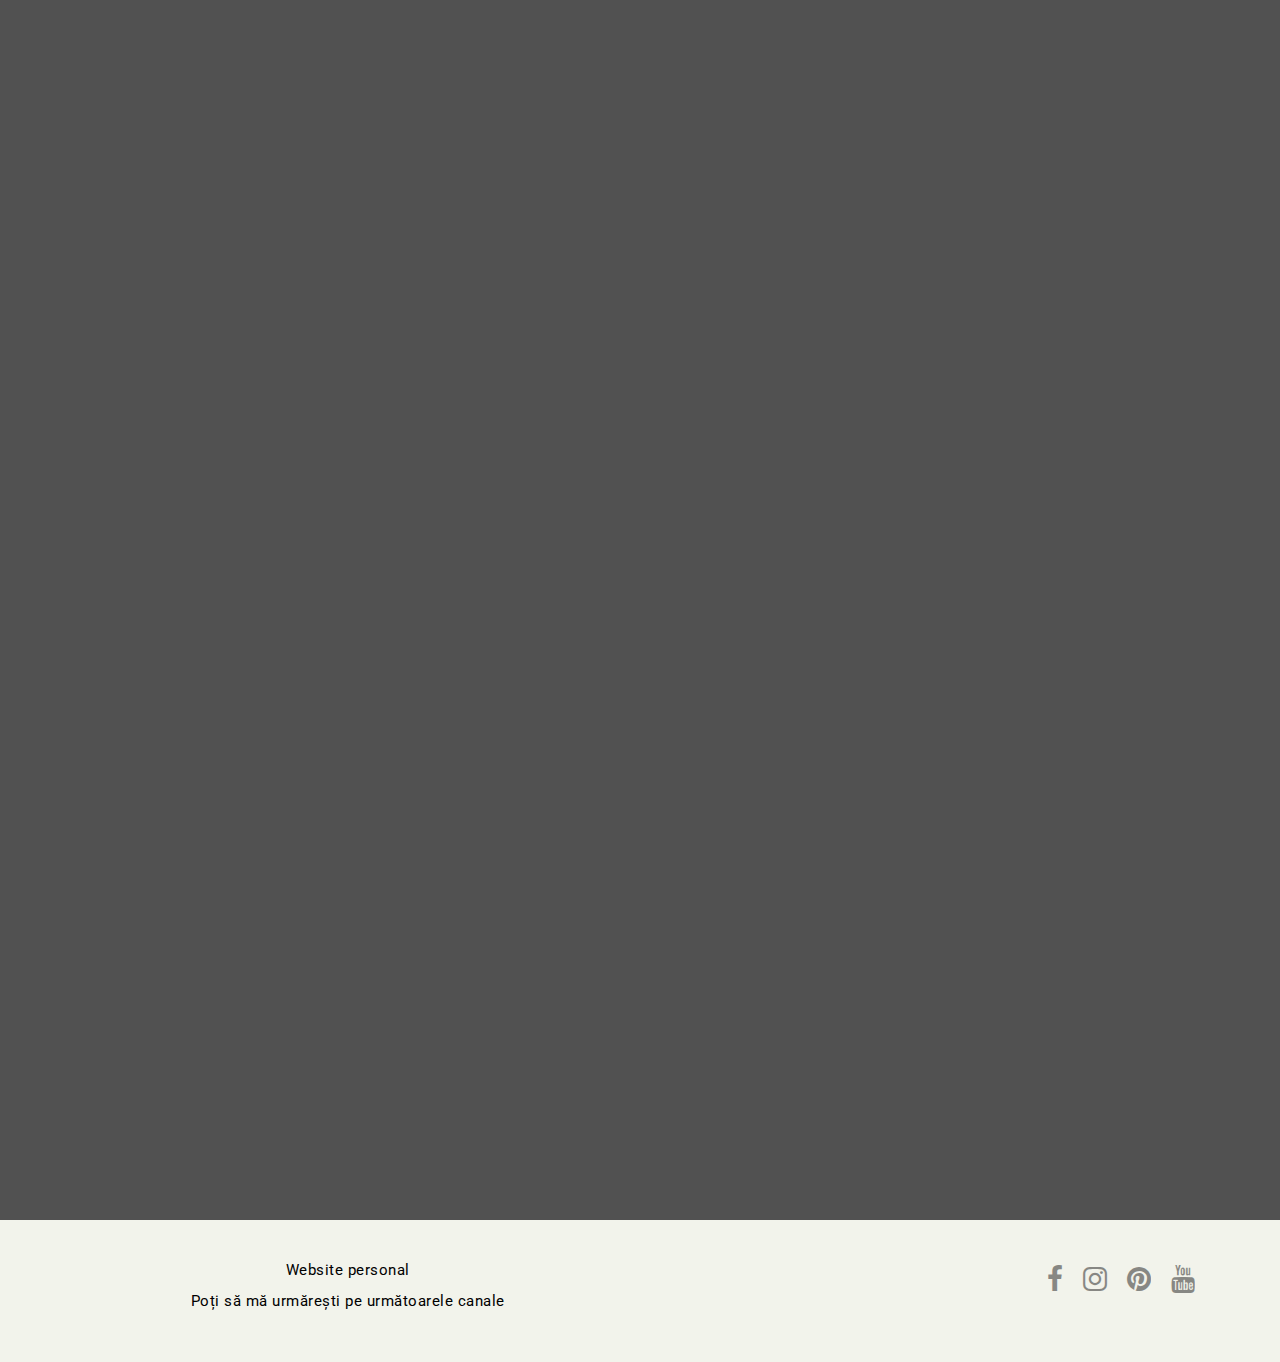
==== commit 013a566d: "Write" ====
--- a/index.html
+++ b/index.html
@@ -68,7 +68,7 @@
         <div class="row">
           <div class="col-md-12 wow fadeIn delay-05s">
             <div class="banner-text">
-              <h2 class="intro-title mb-4"> Salut, Eu sunt <span>Raluca</span> Marina,</h2>
+              <h2 class="intro-title mb-4"> Salut, eu sunt <span>Raluca</span> Marina,</h2>
               <p class="intro-subtitle"><span class="text-slider-items">Scriitoare,Cititoare,Artistă,Frontend Designer,Backend Developer</span><strong class="text-slider"></strong></p>
             </div>
             <div class="overlay-detail text-center">
@@ -82,32 +82,30 @@
   <section id="about" class="section-padding wow fadeIn delay-05s">
     <div class="container">
       <div class="row">
-        <div class="col-md-6 text-right">
+        <div class="col-md-4 text-right">
           <h2 class="title-text">
-            Descoperă viața,<br><span class="deco">mea</span>
+            Descoperă viața<br><span class="deco">mea</span>
           </h2>
         </div>
-        <div class="col-md-6 text-left">
+        <div class="col-md-8 text-left">
           <div class="about-text">
-            <p>O mica descriere despre mine</p>
-            <p>&nbsp;</p>
-            <p>Duis aute irure dolor in reprehenderit in voluptate velit esse cillum dolore eu fugiat nulla pariatur. Excepteur sint occaecat cupidatat non proident, sunt in culpa qui officia deserunt mollit anim id est laborum.</p>
-            <p>&nbsp;</p>
+            <p>Trăind într-o lume modernă, oamenii nu mai sunt la fel de interesați de literatură ca în perioada dinaintea exploziei tehnologice.</p>
+            <p>Cu toate acestea, scrisul mă reprezintă. Ceea ce sunt eu, este cumpăna dintre ceea ce reprezintă realitatea în care trăim și lumea imaginară în care vrem să evadăm.</p>
+            <p>Acum vă gândiți cum poate fi combinată programarea cu scrisul și invers.</p>   
+            <p>Nimic mai simplu. Iată mai jos câteva lucruri despre personalitatea care mi-am dezvoltat-o scriind și programând.</p>
             <ul class="abt-list">
-              <li>- Excepteur sint occaecat cupidatat non proident.</li>
-              <li>- Duis aute irure dolor in reprehenderit.</li>
-              <li>- Ask the experts.</li>
-              <li>- Duis aute irure dolor in reprehenderit.</li>
-              <li>- Ask the experts.</li>
-              <li>- Duis aute irure dolor in reprehenderit.</li>
-              <li>- Ask the experts.</li>
-              <li>- Duis aute irure dolor in reprehenderit.</li>
-              <li>- Ask the experts.</li>
-              <li>- Duis aute irure dolor in reprehenderit.</li>
-              <li>- Ask the experts.</li>
+              <li>- Lumea din jurul meu a devenit mult mai interesantă. Oamenii sunt mai ușor de descifrat. Cu cât scriu, mă axez mai mult pe fiecare acțiune pe care o fac. Iar cu cât programez, mintea mea se dezvoltă din toate punctele de vedere.</li>
+              <li>- Scriu pentru suflet. Programez pentru nevoile umane.</li>
+              <li>- Scriitorii nu sunt introvertiți. Sunt plini de pasiune și viață.</li>
+              <li>- Curajul și nebunia îmi crează o stare de euforie, care mă ajută mereu să apuc orice noutate care îmi sare în brațe.</li>
+              <li>- Scrisul este o lumină în întuneric. Programarea este combustibilul.</li>
+              <li>- Nimic nu pare imposibil pentru un scriitor și programator.</li>
+              <li>- Cu cât mă gândesc mai mult, cu atât cred că cele două sunt o combinație perfectă.</li>
+        
             </ul>
-          </div>
-        </div>
+          </div> Programarea mă ajută să gândesc clar și limpede, de aceea această gândire îmi oferă independență în scris. Dar programarea are nevoie de puțină inspirație, iar cu o minte care vrea să descopere lumea necunoscută și imposibilă a imaginarului, dezvoltarea profesională se ridică peste așteptări.
+        </div>
+       
       </div>
     </div>
   </section>
@@ -116,7 +114,19 @@
     <div class="container">
       <div class="row">
         <div class="col-md-12">
-          <h2 class="title text-center">Haideți să <span class="deco">vedem</span> munca mea</h2>
+          <h2 class="title text-center">Haideți <span class="deco">să vedem</span> munca mea</h2>
+        </div>
+        <div class="col-md-4 text-right">
+          <h2 class="title-text">
+            <p class="text-center-xs">Proiecte actuale</p>
+          </h2>
+        </div>
+         <div class="col-md-8 text-left">
+           <div class="about-text">
+        Aici sunt câteva din cărțile la care lucrez.
+        
+          </div>Aruncați o privire peste ele. <br>
+
         </div>
           
         <div class="col-md-12">
@@ -159,23 +169,28 @@
     <div class="container">
       <div class="row">
         <div class="contact-sec text-center">
-        <h2 class="title text-center">O <span class="deco">combinație favorabilă </span> între programare și scriere </h2></div>
+        <h2 class="title text-center">O <span class="deco">combinație favorabilă </span> între programare <span class="deco">și</span> scriere </h2></div>
         <div class="test-sec">
           <div class="col-sm-4">
             <blockquote>
-              <p>Viața mea ca programatoare </p>
+              <p>Viața mea ca programatoare. </p>
+               <p>Am ales să programez pentru dragostea pentru matematică și informatică. La liceu am terminat profil real. Am ales facultatea de Inginerie Electrică și Tehnologia informației pentru a continua pe acest profil. Dorința mea de a dezvolta și crea nu a putut fi stăvilită de frică și piedici. Programarea uneori ți va pune piedici, dar am învățat că mereu există o soluție la problemă. Lucrez ca și UI&UX Developer, dar și ca Backend Developer în PHP. </p>
             </blockquote>
            
           </div>
           <div class="col-sm-4">
             <blockquote>
-              <p>Viața mea ca scriitoare</p>
+              <p>Viața mea ca scriitoare.</p>
+              <p>Scriu din liceu. Am peste 7 proiecte în desfășurare, administrând un blog și pe cale de a deveni copywriter. Imaginația nu are limite în scriere. În timpul liber scriu pentru că îmi place. Scriu ceea ce îi place și ceea ce inspiră generația tânără.</p>
             </blockquote>
            
           </div>
           <div class="col-sm-4">
             <blockquote>
-              <p>Ce am învățat de la amândouă</p>
+              <p>Ce am învățat de la amândouă.</p>
+              <p>Programând am învățat să nu renunț, să găsesc rezolvări la piedici, să învăț să-mi structurez ideile și să le aranjez pentru a forma un context. </p>
+              <p>Scriind am învățat să-mi imaginez și cele mai nebănuite scenarii inspiraționale. Am învățat să creez și să-mi imaginez. </p>
+               <p>Din amândouă am învățat să inspir o generație și să mă dezvolt personal. În amândouă cazurile sunt inspirată din viața reală, muzică și filme sau seriale. </p>
             </blockquote>
            
           </div>
@@ -189,14 +204,23 @@
         <div class="col-md-12">
           <div class="contact-sec text-center">
             <h2>Câteceva <span class="deco">despre</span> ceea ce scriu</h2>
-            <p>Projects</p>
-          </div>
-        </div>
-
+           </div>
+            <div  class="contact-sec"> 
+              <p>Proiectele care mi-au inspirat viața sunt următoarele:</p>
+            <ul> 
+              <li> <p>- Tânăra războinică; Tânărul prinț</p></li>
+              <li> <p>- Vânătorii de Umbre: Vânătorul Nopții; Armaghedon; Arhanghel</p></li>
+              <li> <p>- Prevestitorii: Gardiana viselor; Gardianul Timpului; Premoniție mortală; Viață după moarte. </p> </li>
+            </ul>
+          </div>
+  
+     <div  class="contact-sec"><p>Fiecare serie afișată mai sus este unică. Genul acestora este cuprins între acțiune, ficțiune, science-fiction, fantasy.</p></div>
+     
+          </div>
         <div class="col-md-12">
           <div class="contact-sec text-center">
             <h2>Câteceva <span class="deco">despre</span> ceea ce programez</h2>
-            <p>Projects</p>
+            <p>De când lucrez am avut șansa de a lucra cu oameni de calitate și responsabili. Mi-au dezvăluit tainele programării învățându-mă puțin din fiecare. Am început cu PHP, învățând framework-uri ca: Symfony și Laravel. Am cunoscut apoi bazele unei dezvoltări pe UX&UI developement. Ceea ce m-a condus spre am îmbunățăți abiltățile în design și grafică vizuală. Am început să mă dezvolt mai apoi în limbaj de bază ca Java lucrând în Vuejs, dar am pus mâna și pe limbajul Python. TRecând prin atât de multe am înțeles că nu contează limbajul, ci modalitatea de gândire în programare. Dezvoltarea vine odată cu înțelepciunea și moabilitatea. Cu cât accepți mai repede provocările cu atât vei reuși în carieră.</p>
           </div>
         </div>
 
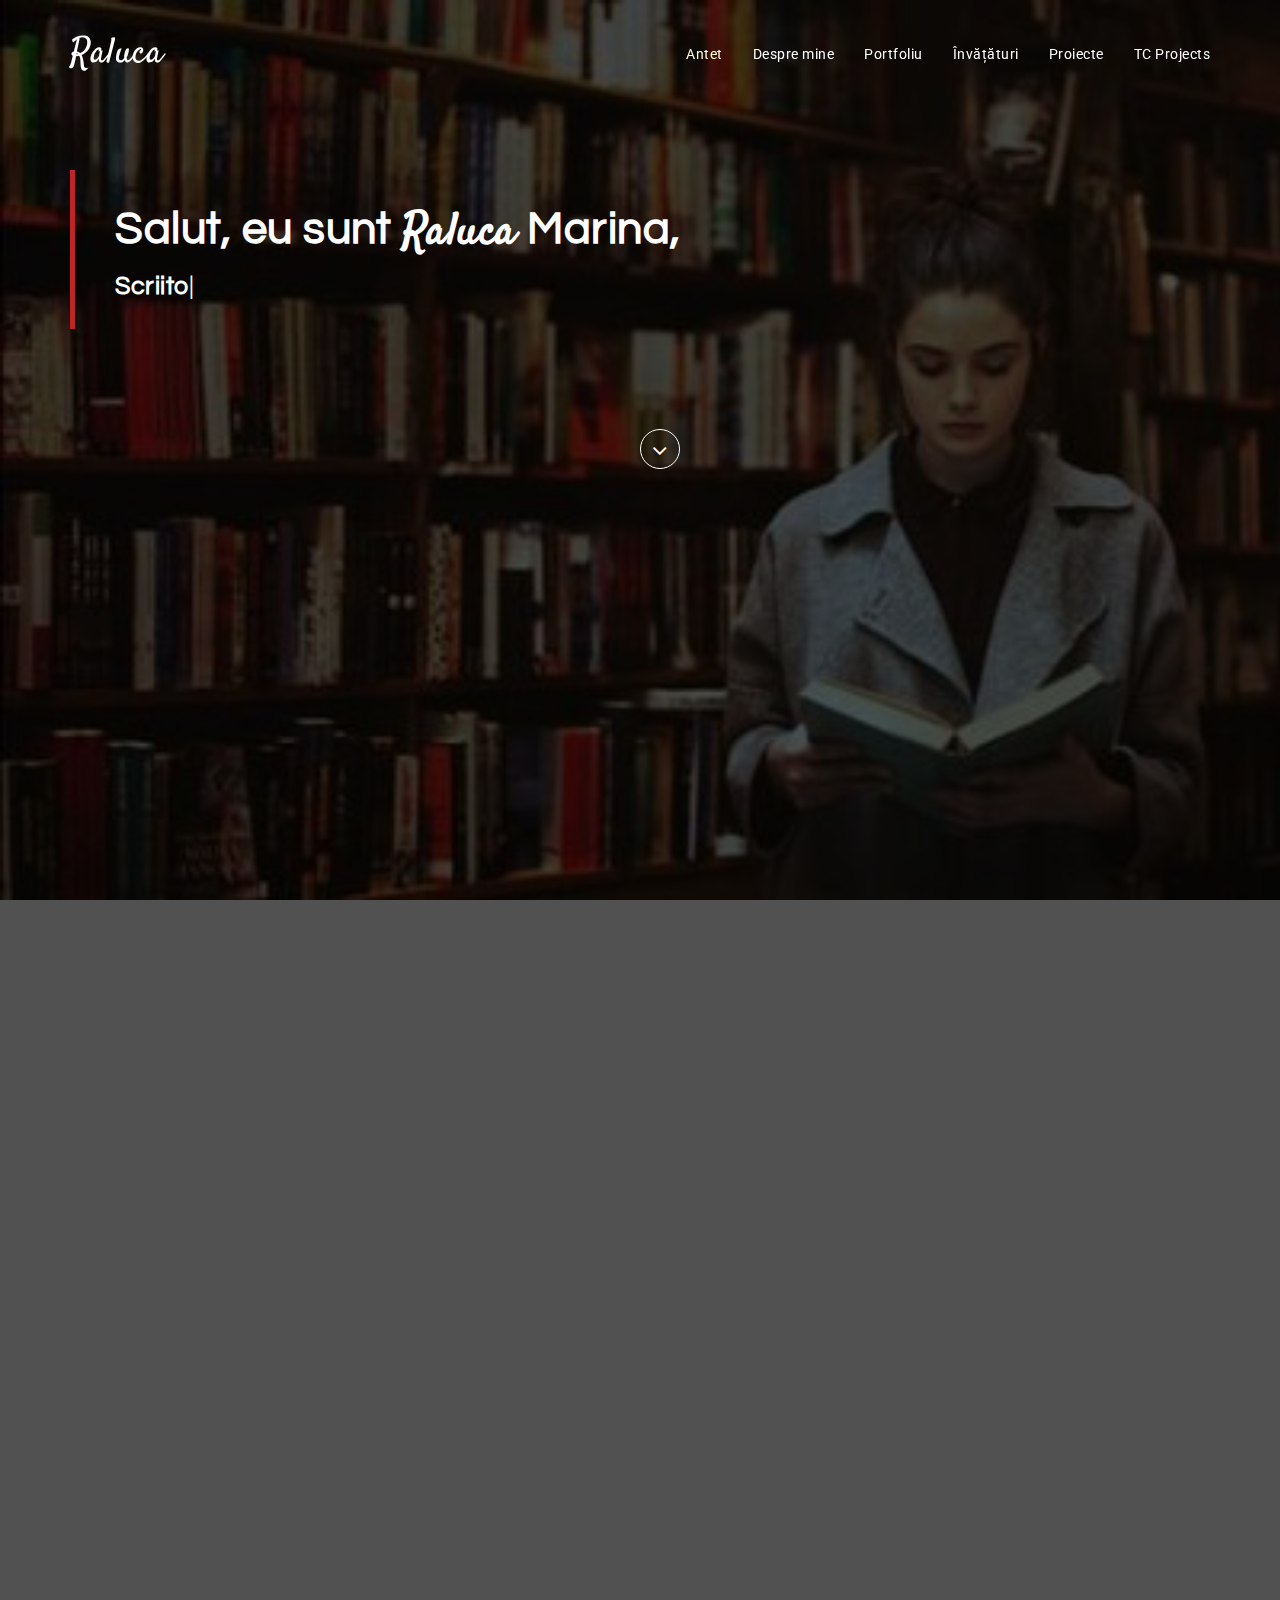
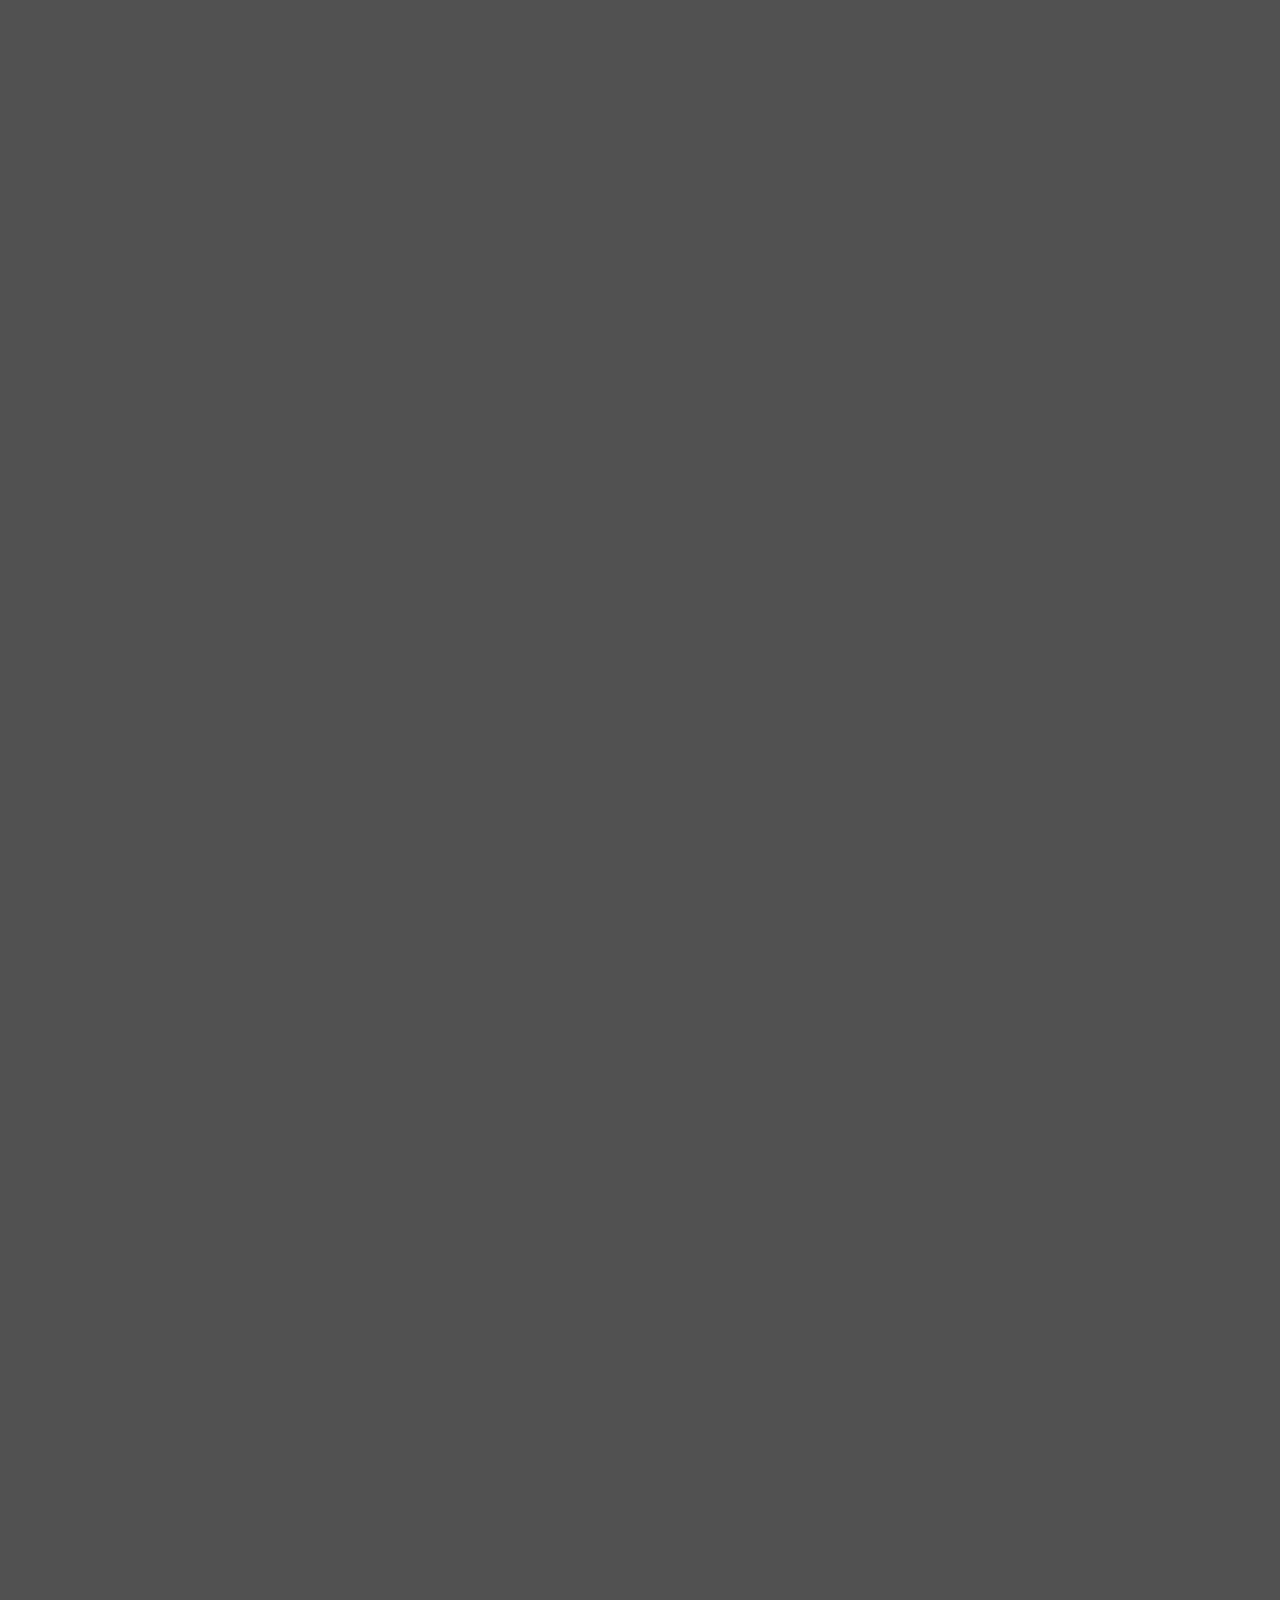
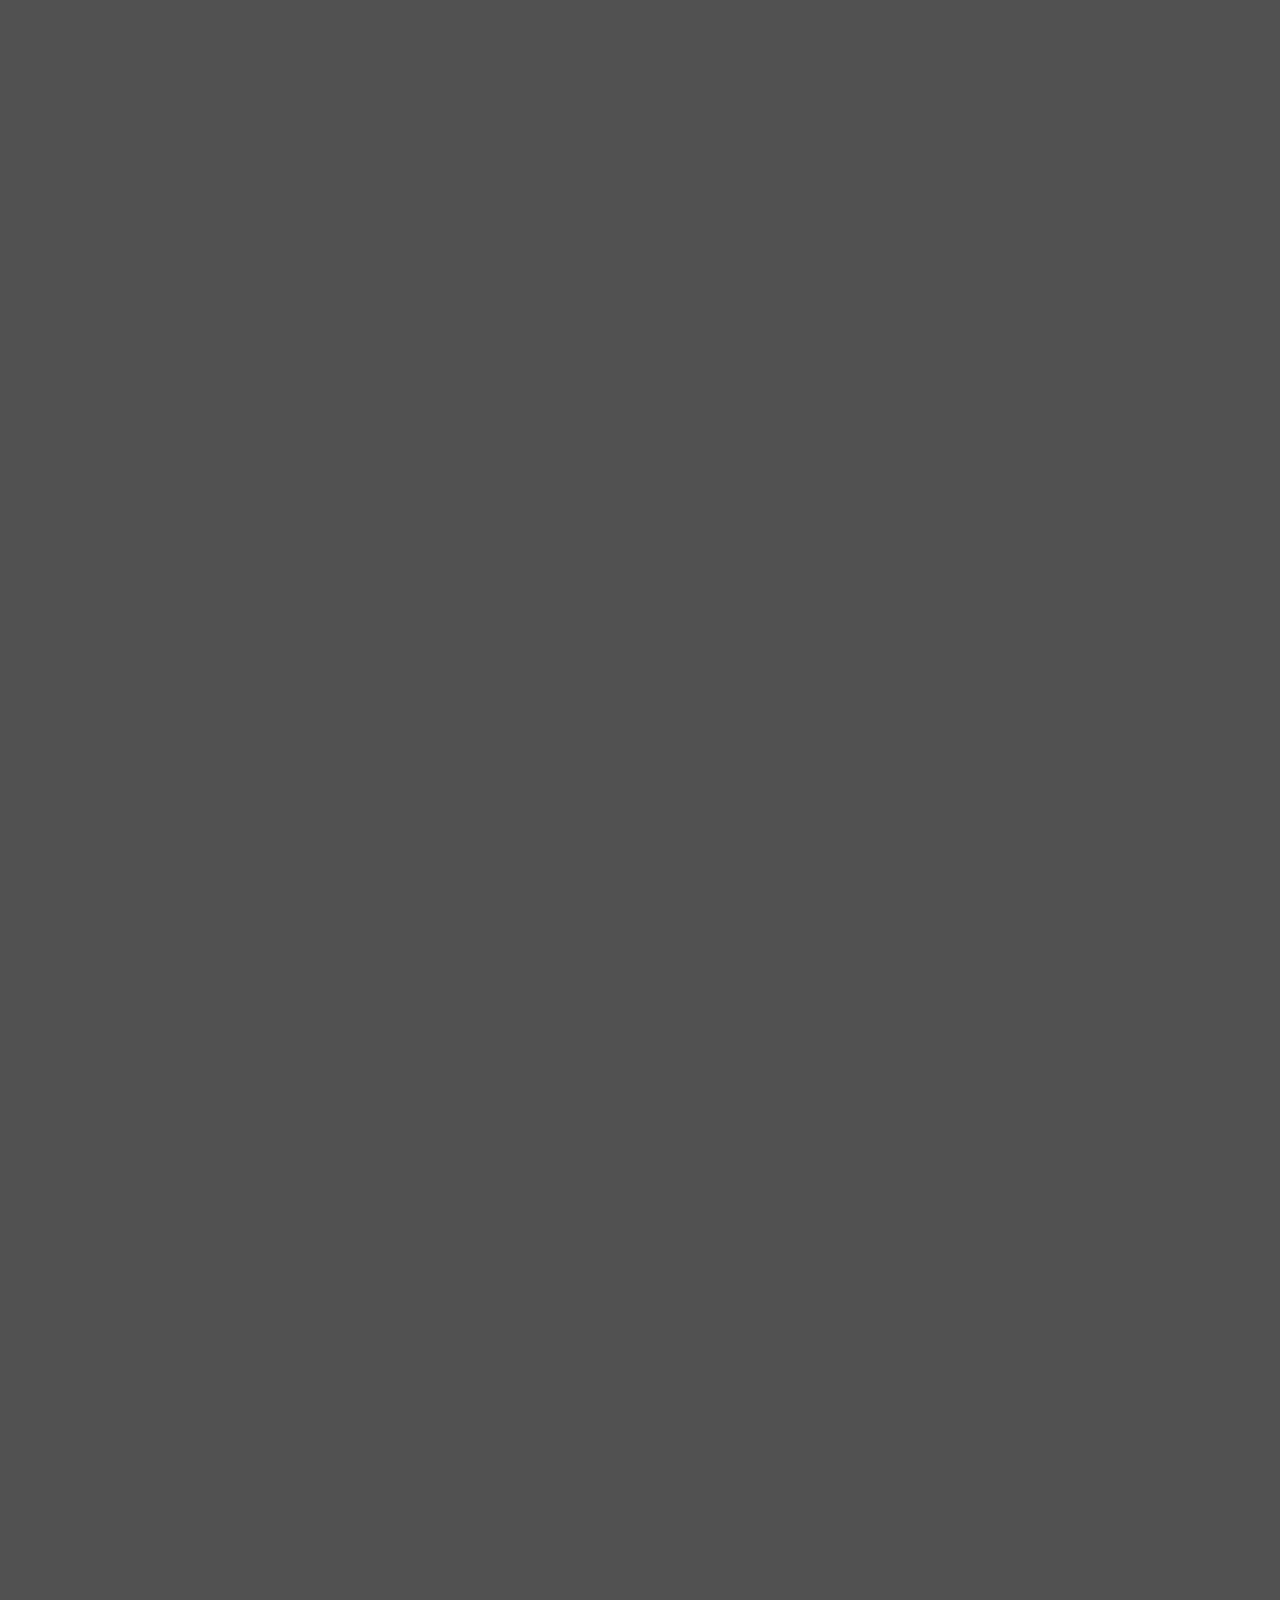
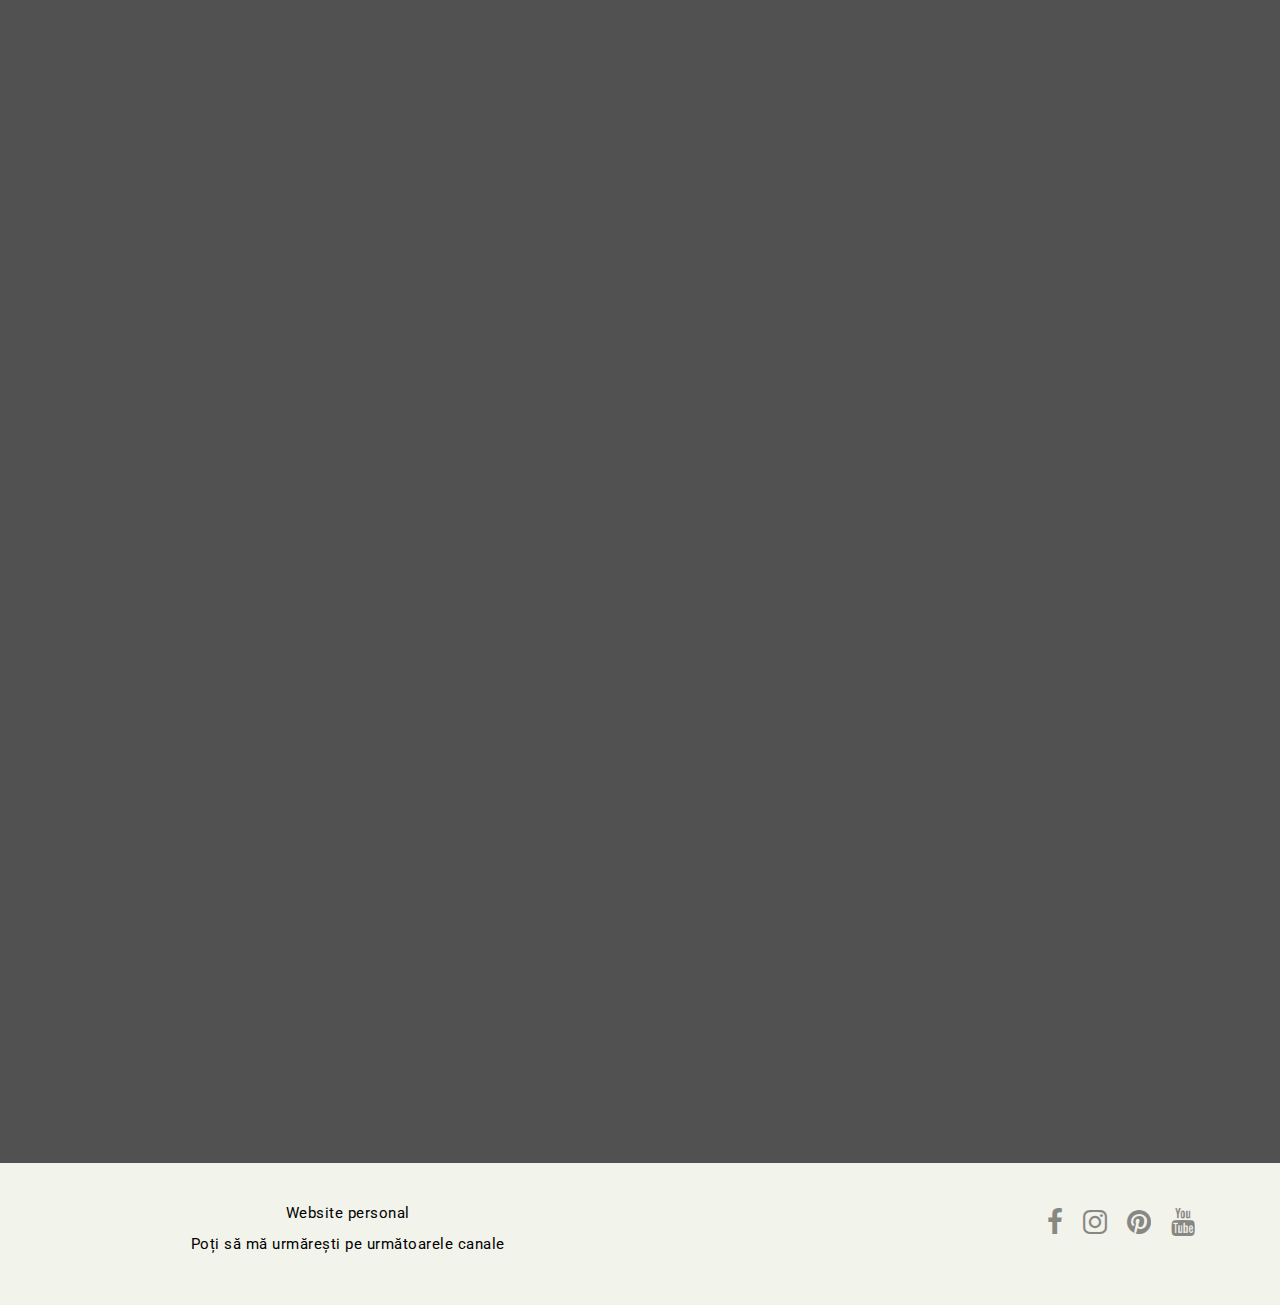
==== commit 488b70c0: "Final changes" ====
--- a/index.html
+++ b/index.html
@@ -79,16 +79,16 @@
       </div>
     </div>
   </div>
-  <section id="about" class="section-padding wow fadeIn delay-05s">
+  <section id="about" class="section-padding wow fadeIn delay-05s overlay-black about">
     <div class="container">
       <div class="row">
         <div class="col-md-4 text-right">
-          <h2 class="title-text">
+          <h1 class="title-text ">
             Descoperă viața<br><span class="deco">mea</span>
-          </h2>
+          </h1>
         </div>
         <div class="col-md-8 text-left">
-          <div class="about-text">
+          <div class="about">
             <p>Trăind într-o lume modernă, oamenii nu mai sunt la fel de interesați de literatură ca în perioada dinaintea exploziei tehnologice.</p>
             <p>Cu toate acestea, scrisul mă reprezintă. Ceea ce sunt eu, este cumpăna dintre ceea ce reprezintă realitatea în care trăim și lumea imaginară în care vrem să evadăm.</p>
             <p>Acum vă gândiți cum poate fi combinată programarea cu scrisul și invers.</p>   
@@ -131,34 +131,111 @@
           
         <div class="col-md-12">
           <div id="myGrid" class="grid-padding">
-            <div class="col-md-4 col-sm-4 padding-right-zero">
-         <div class="work-box">
-            <a href="img/portfolio01.jpg" data-lightbox="gallery-mf">
-              <div class="work-img">
-                <img src="img/portfolio01.jpg" alt="" class="img-fluid">
-              </div>
-             
-            </a>
-          </div>
-              <img src="img/portfolio01.jpg" class="img-responsive img-fluid">
-              <img src="img/port01.jpg" class="img-responsive img-fluid">
-              <img src="img/port02.jpg" class="img-responsive img-fluid">
-              <img src="img/portfolio01.jpg" class="img-responsive img-fluid">
-            </div>
-            <div class="col-md-4 col-sm-4 padding-right-zero">
-              <img src="img/portfolio02.jpg" class="img-responsive">
-              <img src="img/port01.jpg" class="img-responsive">
-              <img src="img/port02.jpg" class="img-responsive">
-              <img src="img/portfolio01.jpg" class="img-responsive">
-              <img src="img/port03.jpg" class="img-responsive">
-            </div>
-            <div class="col-md-4 col-sm-4 padding-right-zero">
-              <img src="img/port01.jpg" class="img-responsive">
-              <img src="img/portfolio01.jpg" class="img-responsive">
-              <img src="img/portfolio02.jpg" class="img-responsive">
-              <img src="img/port03.jpg" class="img-responsive">
-              <img src="img/portfolio02.jpg" class="img-responsive">
-              <img src="img/port02.jpg" class="img-responsive">
+            <div class="col-md-4 col-sm-6 padding-right-zero">
+              <div class="work-box">
+                  <a href="img/tr.jpg" data-lightbox="gallery-mf">
+                    <div class="work-img">
+                      <img src="img/tr.jpg" alt="" class="img-fluid">
+                    </div>
+                  </a>
+                </div>
+                 <div class="work-box">
+            <a href="img/tp.jpg" data-lightbox="gallery-mf">
+              <div class="work-img">
+                <img src="img/tp.jpg" alt="" class="img-fluid">
+              </div>
+             
+            </a>
+          </div>
+          <div class="work-box">
+            <a href="img/5.png" data-lightbox="gallery-mf">
+              <div class="work-img">
+                <img src="img/5.png" alt="" class="img-fluid">
+              </div>
+             
+            </a>
+          </div>
+             
+            
+             
+             
+             
+            </div>
+            <div class="col-md-4 col-sm-6 padding-right-zero">
+             <div class="work-box">
+                <a href="img/vn.jpg" data-lightbox="gallery-mf">
+                  <div class="work-img">
+                    <img src="img/vn.jpg" alt="" class="img-fluid">
+                  </div>
+                </a>
+              </div>
+           <div class="work-box">
+            <a href="img/armaghedon.jpg" data-lightbox="gallery-mf">
+              <div class="work-img">
+                <img src="img/armaghedon.jpg" alt="" class="img-fluid">
+              </div>
+             
+            </a>
+          </div>
+           <div class="work-box">
+            <a href="img/arhanghel.jpg" data-lightbox="gallery-mf">
+              <div class="work-img">
+                <img src="img/arhanghel.jpg" alt="" class="img-fluid">
+              </div>
+             
+            </a>
+          </div>
+            <div class="work-box">
+              <a href="img/fc.jpg" data-lightbox="gallery-mf">
+                <div class="work-img">
+                  <img src="img/fc.jpg" alt="" class="img-fluid">
+                </div>
+              </a>
+            </div>
+          
+           
+            </div>
+            <div class="col-md-4 col-sm-6 padding-right-zero">
+           
+           <div class="work-box">
+            <a href="img/gv.jpg" data-lightbox="gallery-mf">
+              <div class="work-img">
+                <img src="img/gv.jpg" alt="" class="img-fluid">
+              </div>
+             
+            </a>
+          </div>
+            <div class="work-box">
+            <a href="img/gt.jpg" data-lightbox="gallery-mf">
+              <div class="work-img">
+                <img src="img/gt.jpg" alt="" class="img-fluid">
+              </div>
+             
+            </a>
+          </div>
+           <div class="work-box">
+              <a href="img/pm.jpg" data-lightbox="gallery-mf">
+                <div class="work-img">
+                  <img src="img/pm.jpg" alt="" class="img-fluid">
+                </div>
+              </a>
+            </div>
+            <div class="work-box">
+            <a href="img/vdm.jpg" data-lightbox="gallery-mf">
+              <div class="work-img">
+                <img src="img/vdm.jpg" alt="" class="img-fluid">
+              </div>
+             
+            </a>
+          </div>
+           <div class="work-box">
+            <a href="img/pm1.jpg" data-lightbox="gallery-mf">
+              <div class="work-img">
+                <img src="img/pm1.jpg" alt="" class="img-fluid">
+              </div>
+             
+            </a>
+          </div>
             </div>
           </div>
         </div>
--- a/css/styleD.css
+++ b/css/styleD.css
@@ -14,15 +14,10 @@
   color: #4e4e4e;
 }
 
-h1,
-h2,
-h3,
-h4,
-h5,
-h6 {
-  color: #1e1e1e;
-}
-
+
+.about{
+  color:white;
+}
 a {
   color: #1e1e1e;
   transition: all 0.5s ease-in-out;
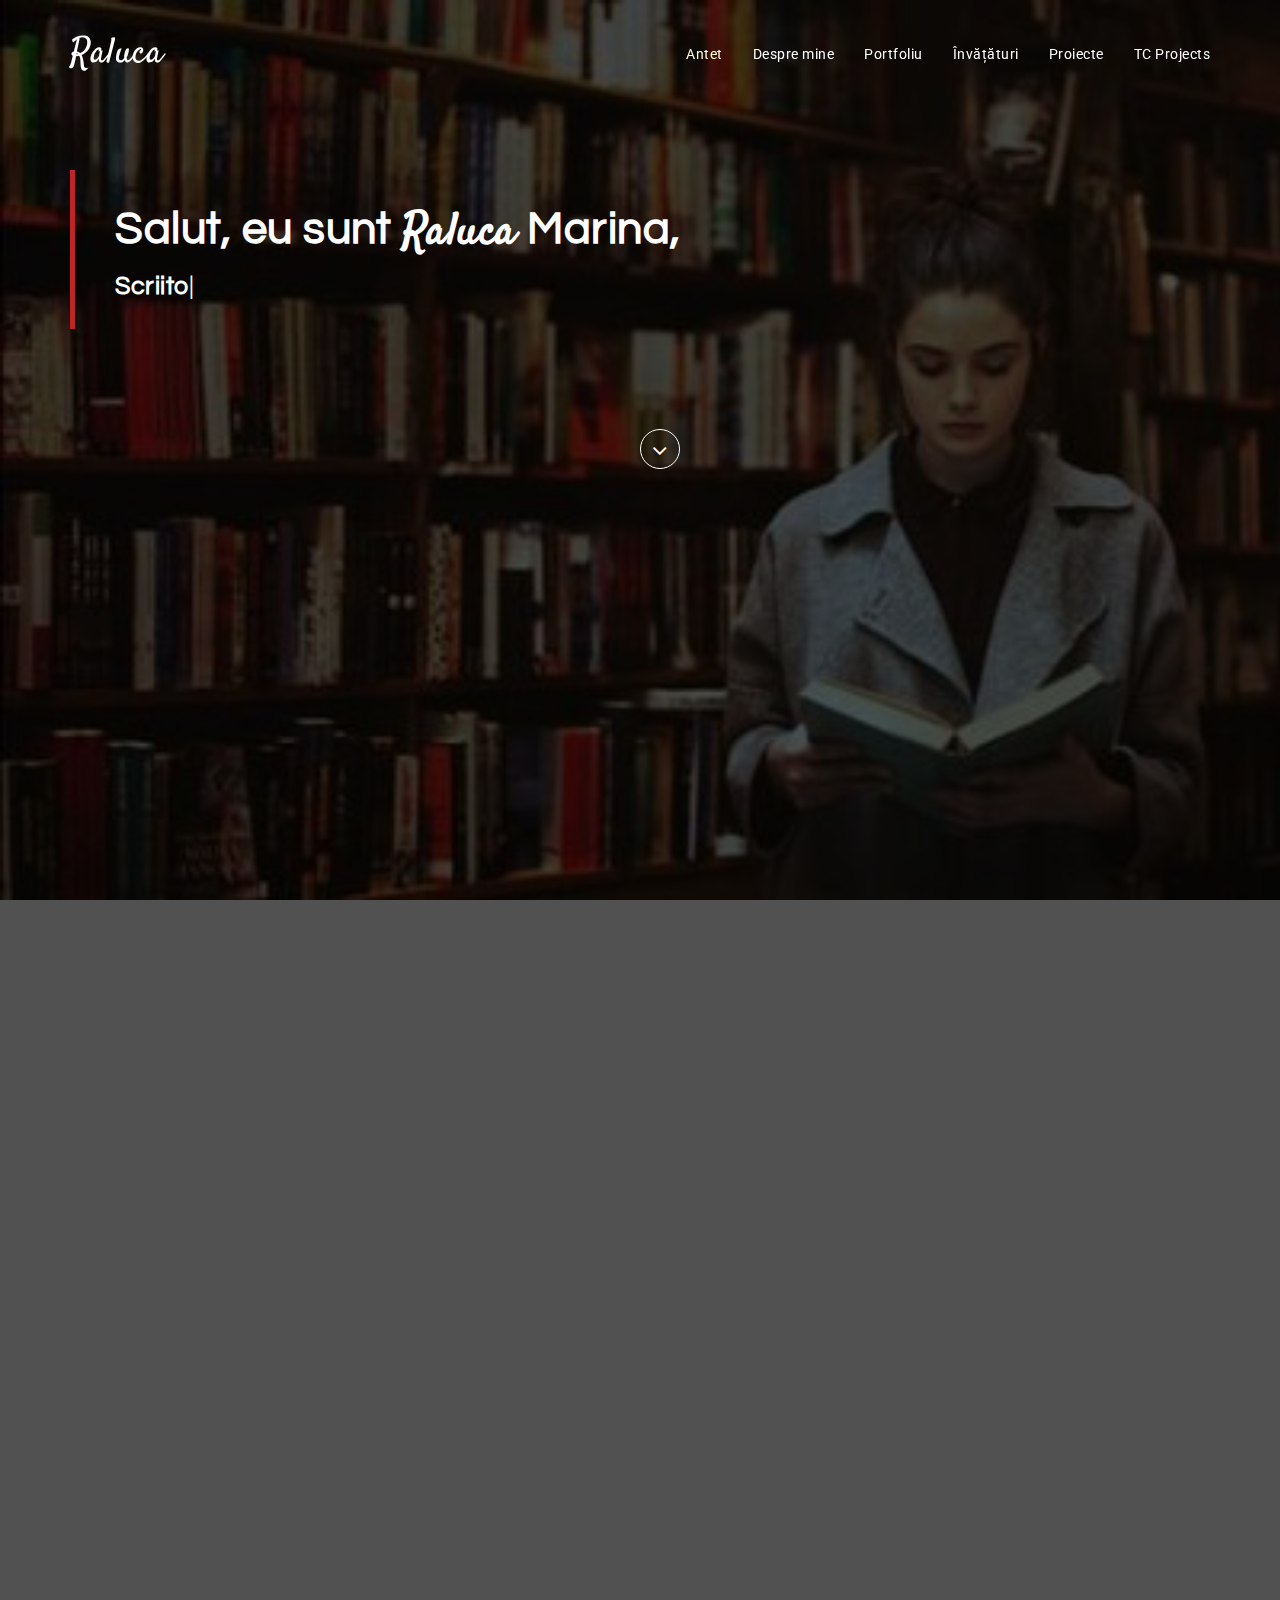
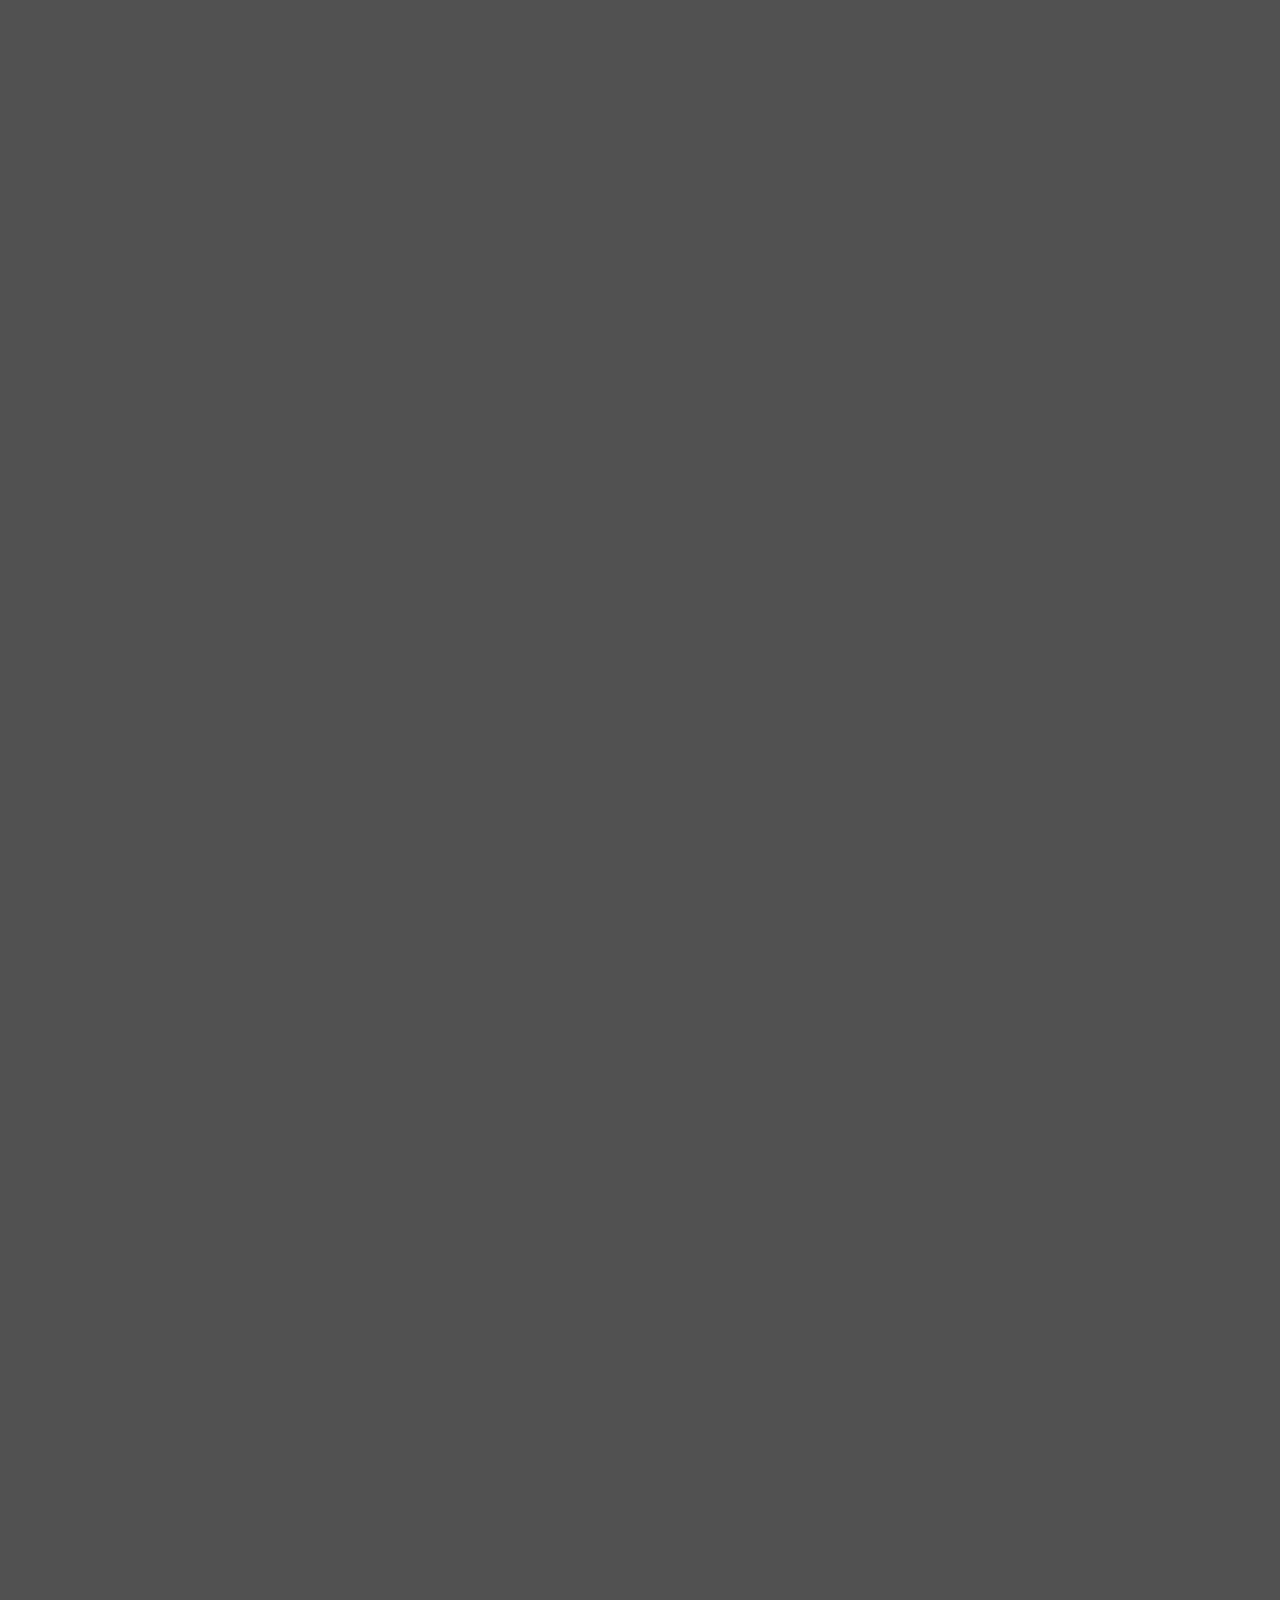
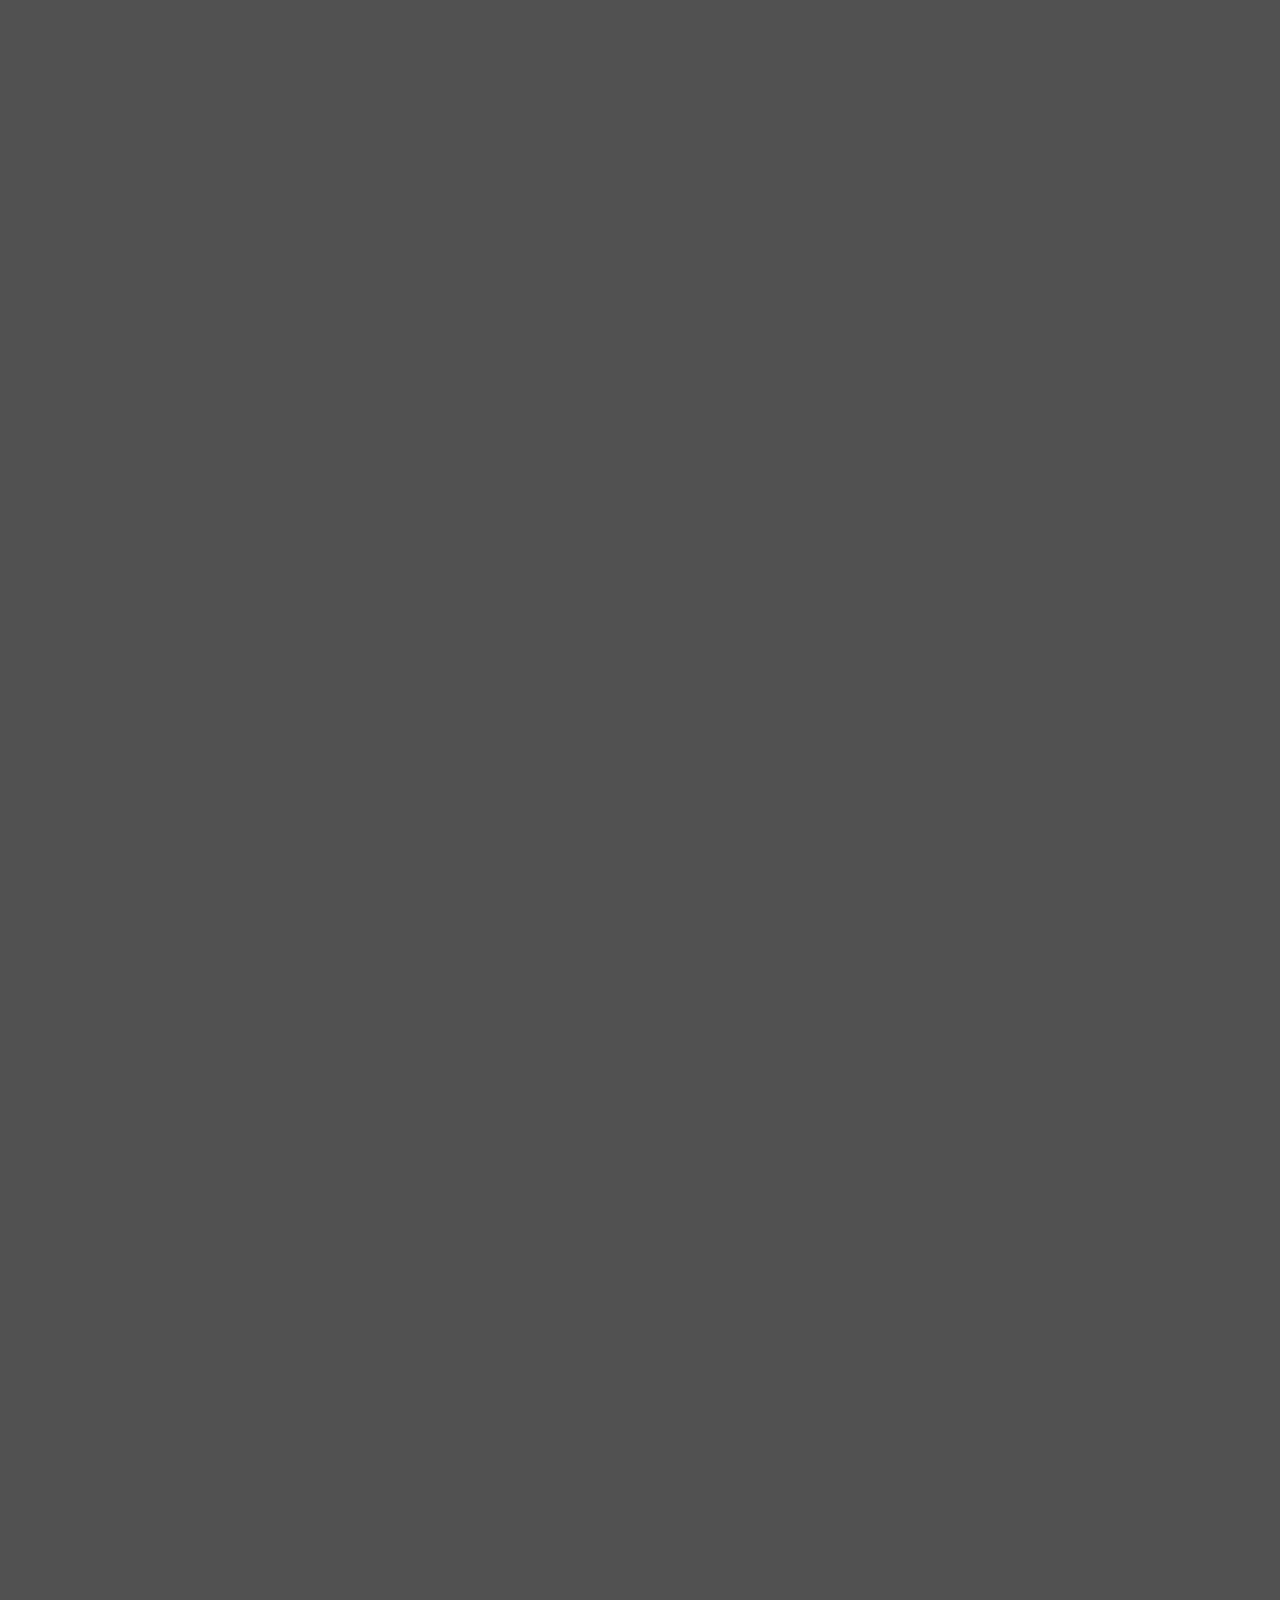
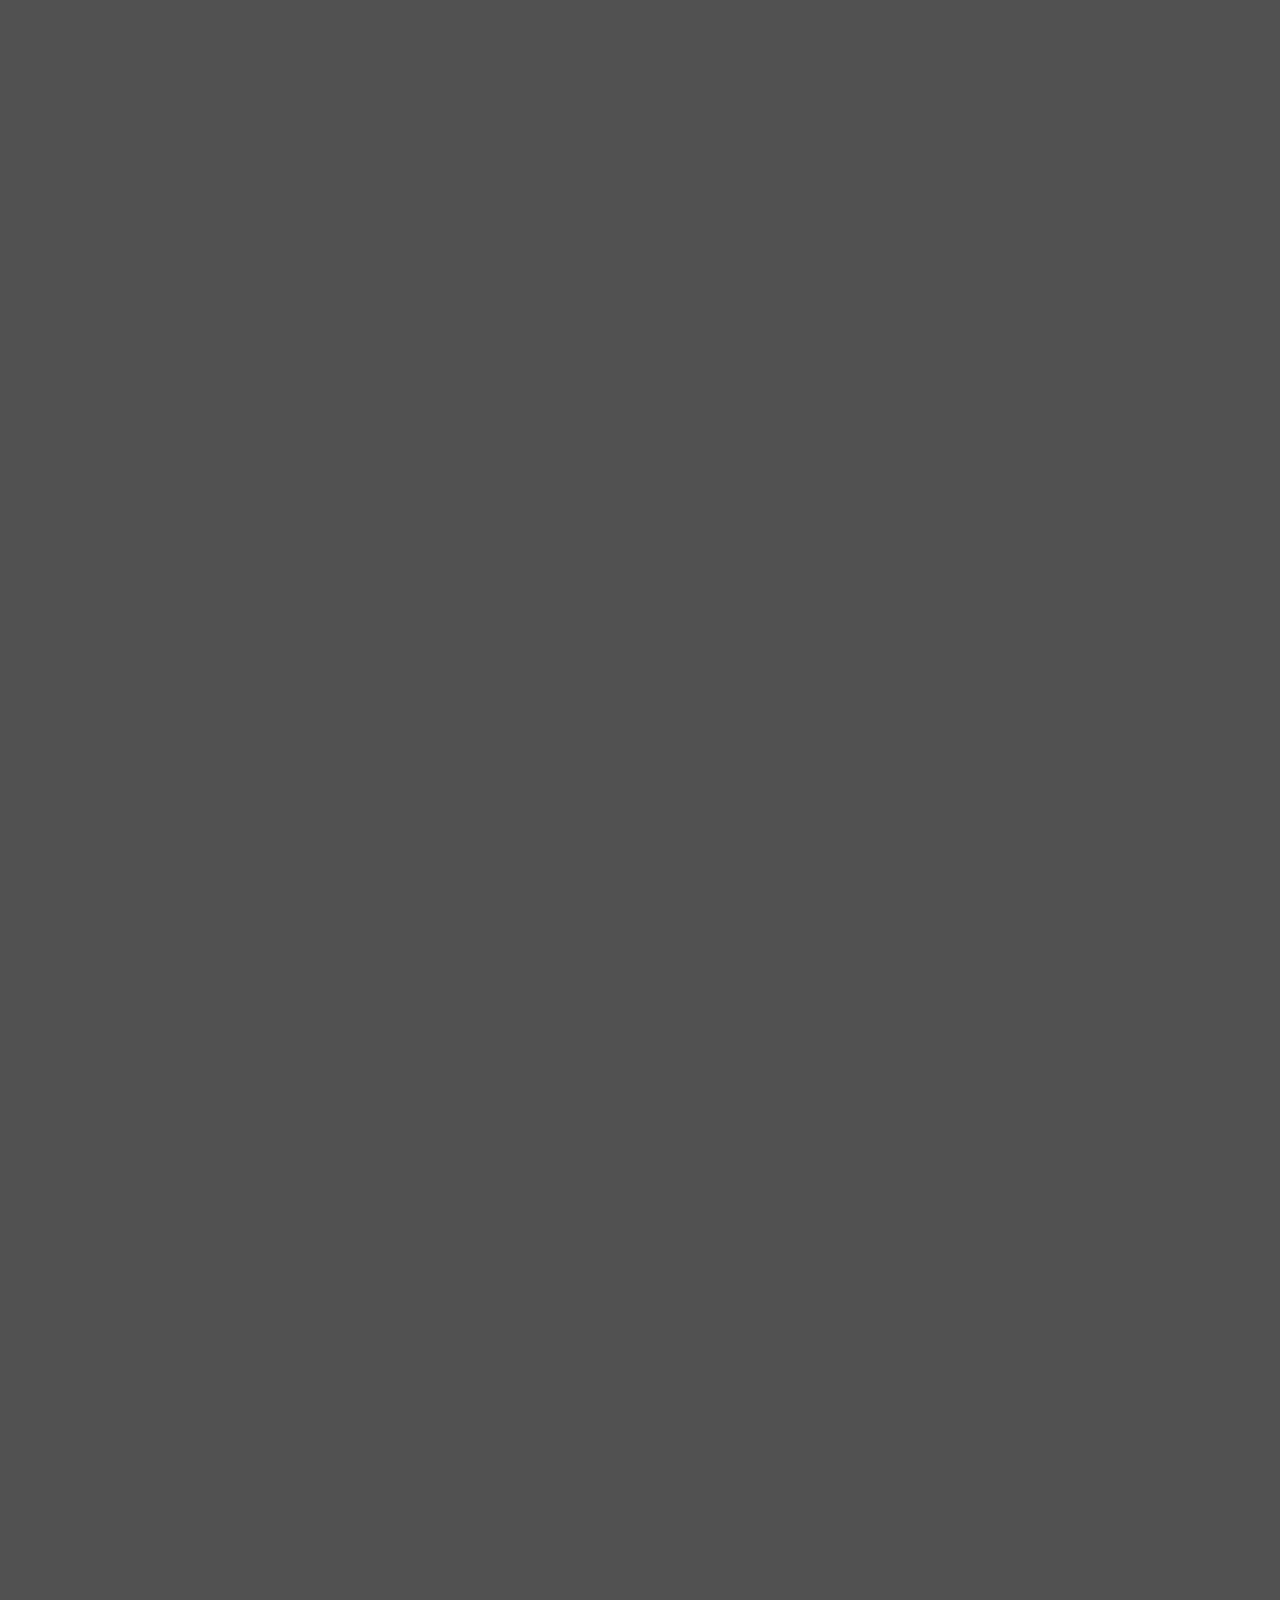
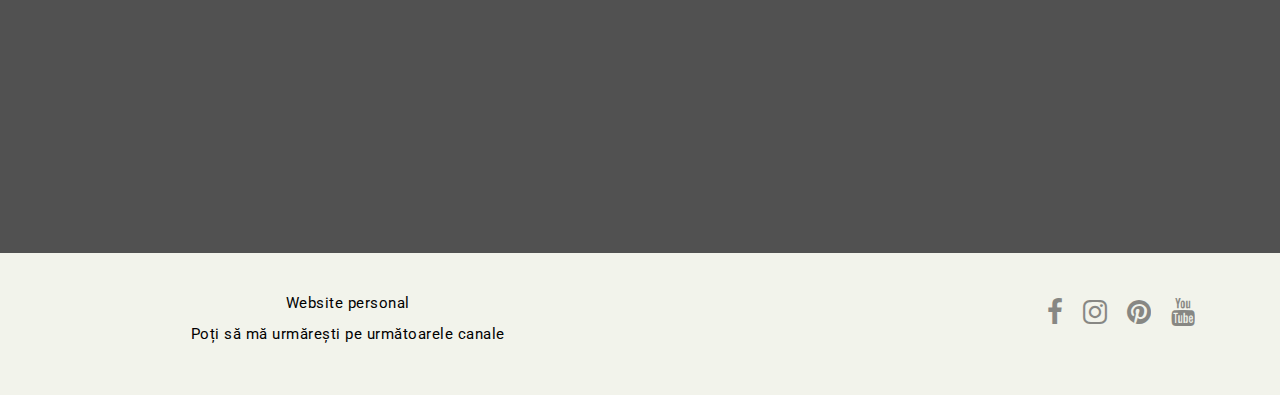
==== commit bcc04772: "Adding project" ====
--- a/index.html
+++ b/index.html
@@ -114,7 +114,7 @@
     <div class="container">
       <div class="row">
         <div class="col-md-12">
-          <h2 class="title text-center">Haideți <span class="deco">să vedem</span> munca mea</h2>
+          <h2 class="title text-center">Haideți <span class="deco">să vedem</span> munca mea de scriitoare</h2>
         </div>
         <div class="col-md-4 text-right">
           <h2 class="title-text">
@@ -242,6 +242,81 @@
       </div>
     </div>
   </section>
+  <section id="portfolio" class="section-padding wow fadeInUp delay-05s">
+    <div class="container">
+      <div class="row">
+        <div class="col-md-12">
+          <h2 class="title text-center">Haideți <span class="deco">să vedem</span> munca mea de programatoare</h2>
+        </div>
+        <div class="col-md-4 text-right">
+          <h2 class="title-text">
+            <p class="text-center-xs">Proiecte actuale</p>
+          </h2>
+        </div>
+         <div class="col-md-8 text-left">
+           <div class="about-text">
+        Aici sunt câteva din proiectele la care lucrez.
+        
+          </div>Aruncați o privire peste ele. <br>
+
+        </div>
+          
+        <div class="col-md-12">
+          <div id="myGrid" class="grid-padding">
+            <div class="col-md-4 col-sm-6 padding-right-zero">
+              <div class="work-box">
+                  <blockquote>
+              <p>Service auto</p>
+               <p>Administrarea unui service auto prin care se recunoaște numărul de înmatriculare dintr-o bază de date.
+			   </p>
+			   	<p>Framework-ul folosit este Symfony3, iar limbajul de bază este PHP, având o legătura cu baza de date phpMyAdmin. Ca și frontent este Bootstrap3.
+			   </p>	
+				<p> Pentru recunoașterea numărului de înmatriculare se folosește un API OpenALPR.
+			   </p>			   </blockquote>
+                </div>
+                 
+		  
+
+            </div>
+				 <div class="col-md-4 col-sm-6 padding-right-zero">
+              <div class="work-box">
+                  <blockquote>
+              <p>Vuejs Project </p>
+               <p>Proiect actual pentru îmbunătățirea cunoștinței în framework-ul Vuejs. Proiecte realizate în cadrul firmei. </p></blockquote>
+                </div>
+                 
+		  
+
+            </div>
+			 <div class="col-md-4 col-sm-6 padding-right-zero">
+              <div class="work-box">
+                  <blockquote>
+              <p>Blog</p>
+               <p> Realizarea unui blog în Laravel5 pentru învățarea framework-ului. Administrarea bazei de date s-a făcut prin phpMyAdmin, iar interfața a
+			   fost creată prin Bootstrap4. 
+			   </p>	
+			   </blockquote>
+                </div>
+                 
+		  
+
+            </div>
+			 <div class="col-md-4 col-sm-6 padding-right-zero">
+              <div class="work-box">
+                  <blockquote>
+              <p>Website </p>
+               <p>Crearea unui website personal folosind tehnologii ca JavaScript, Bootstrap4, și PHP. </p></blockquote>
+                </div>
+                 
+		  
+
+            </div>
+			
+          </div>
+        </div>
+      </div>
+    </div>
+  </section>
   <section id="testimonial" class="section-padding wow fadeInUp">
     <div class="container">
       <div class="row">
@@ -251,14 +326,14 @@
           <div class="col-sm-4">
             <blockquote>
               <p>Viața mea ca programatoare. </p>
-               <p>Am ales să programez pentru dragostea pentru matematică și informatică. La liceu am terminat profil real. Am ales facultatea de Inginerie Electrică și Tehnologia informației pentru a continua pe acest profil. Dorința mea de a dezvolta și crea nu a putut fi stăvilită de frică și piedici. Programarea uneori ți va pune piedici, dar am învățat că mereu există o soluție la problemă. Lucrez ca și UI&UX Developer, dar și ca Backend Developer în PHP. </p>
+               <p>Am ales să programez pentru dragostea pentru matematică și informatică. La liceu am terminat profil real. Am ales facultatea de Inginerie Electrică și Tehnologia informației pentru a continua pe acest profil. Dorința mea de a dezvolta și crea nu a putut fi stăvilită de frică și piedici. În programare uneori ți va pune piedici, dar am învățat că mereu există o soluție la problemă. Lucrez ca și UI&UX Developer, dar și ca Backend Developer în PHP. </p>
             </blockquote>
            
           </div>
           <div class="col-sm-4">
             <blockquote>
               <p>Viața mea ca scriitoare.</p>
-              <p>Scriu din liceu. Am peste 7 proiecte în desfășurare, administrând un blog și pe cale de a deveni copywriter. Imaginația nu are limite în scriere. În timpul liber scriu pentru că îmi place. Scriu ceea ce îi place și ceea ce inspiră generația tânără.</p>
+              <p>Scriu din liceu. Am peste 7 proiecte în desfășurare, administrând un blog și pe cale de a deveni copywriter. Imaginația nu are limite în scriere. În timpul liber scriu pentru că îmi place. Scriu ceea ce îmi place și ceea ce inspiră generația tânără.</p>
             </blockquote>
            
           </div>
@@ -280,7 +355,7 @@
       <div class="row">
         <div class="col-md-12">
           <div class="contact-sec text-center">
-            <h2>Câteceva <span class="deco">despre</span> ceea ce scriu</h2>
+            <h2>Câte ceva <span class="deco">despre</span> ceea ce scriu</h2>
            </div>
             <div  class="contact-sec"> 
               <p>Proiectele care mi-au inspirat viața sunt următoarele:</p>
@@ -296,7 +371,7 @@
           </div>
         <div class="col-md-12">
           <div class="contact-sec text-center">
-            <h2>Câteceva <span class="deco">despre</span> ceea ce programez</h2>
+            <h2>Câte ceva <span class="deco">despre</span> ceea ce programez</h2>
             <p>De când lucrez am avut șansa de a lucra cu oameni de calitate și responsabili. Mi-au dezvăluit tainele programării învățându-mă puțin din fiecare. Am început cu PHP, învățând framework-uri ca: Symfony și Laravel. Am cunoscut apoi bazele unei dezvoltări pe UX&UI developement. Ceea ce m-a condus spre am îmbunățăți abiltățile în design și grafică vizuală. Am început să mă dezvolt mai apoi în limbaj de bază ca Java lucrând în Vuejs, dar am pus mâna și pe limbajul Python. TRecând prin atât de multe am înțeles că nu contează limbajul, ci modalitatea de gândire în programare. Dezvoltarea vine odată cu înțelepciunea și moabilitatea. Cu cât accepți mai repede provocările cu atât vei reuși în carieră.</p>
           </div>
         </div>
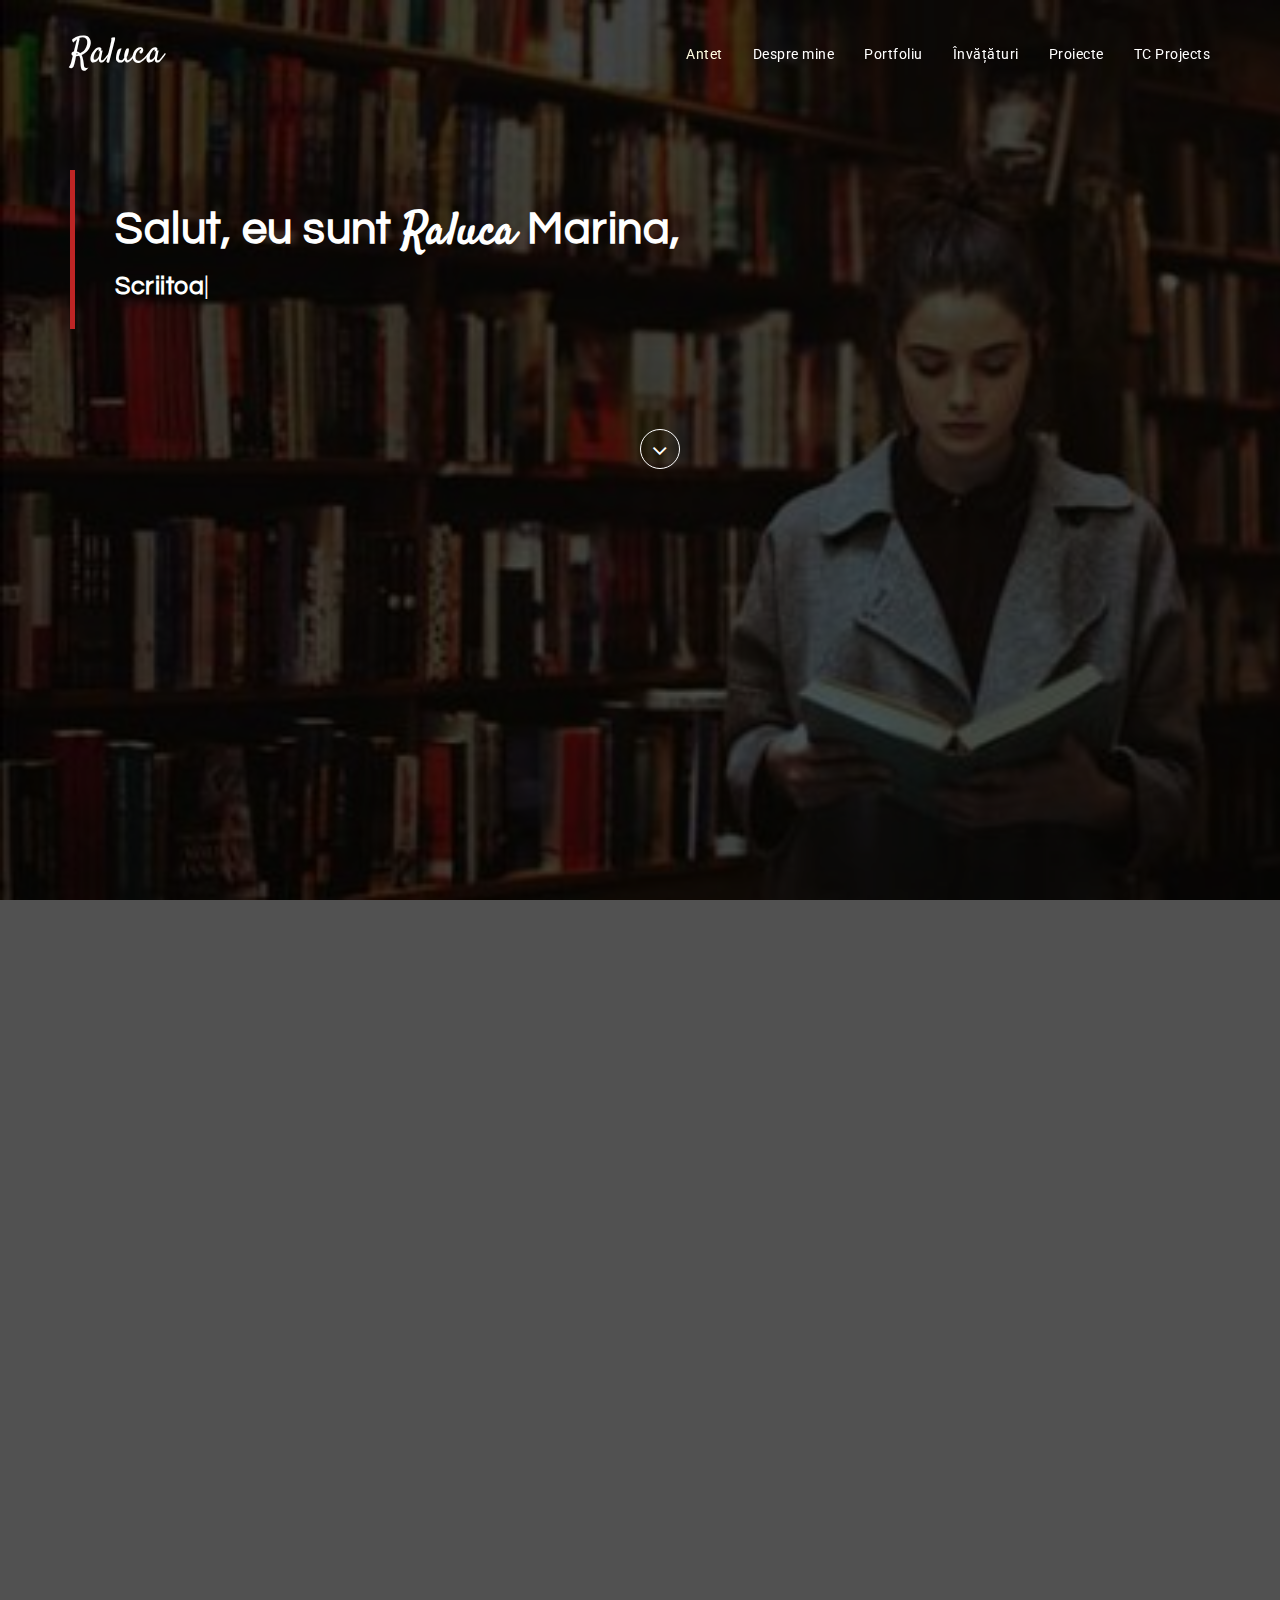
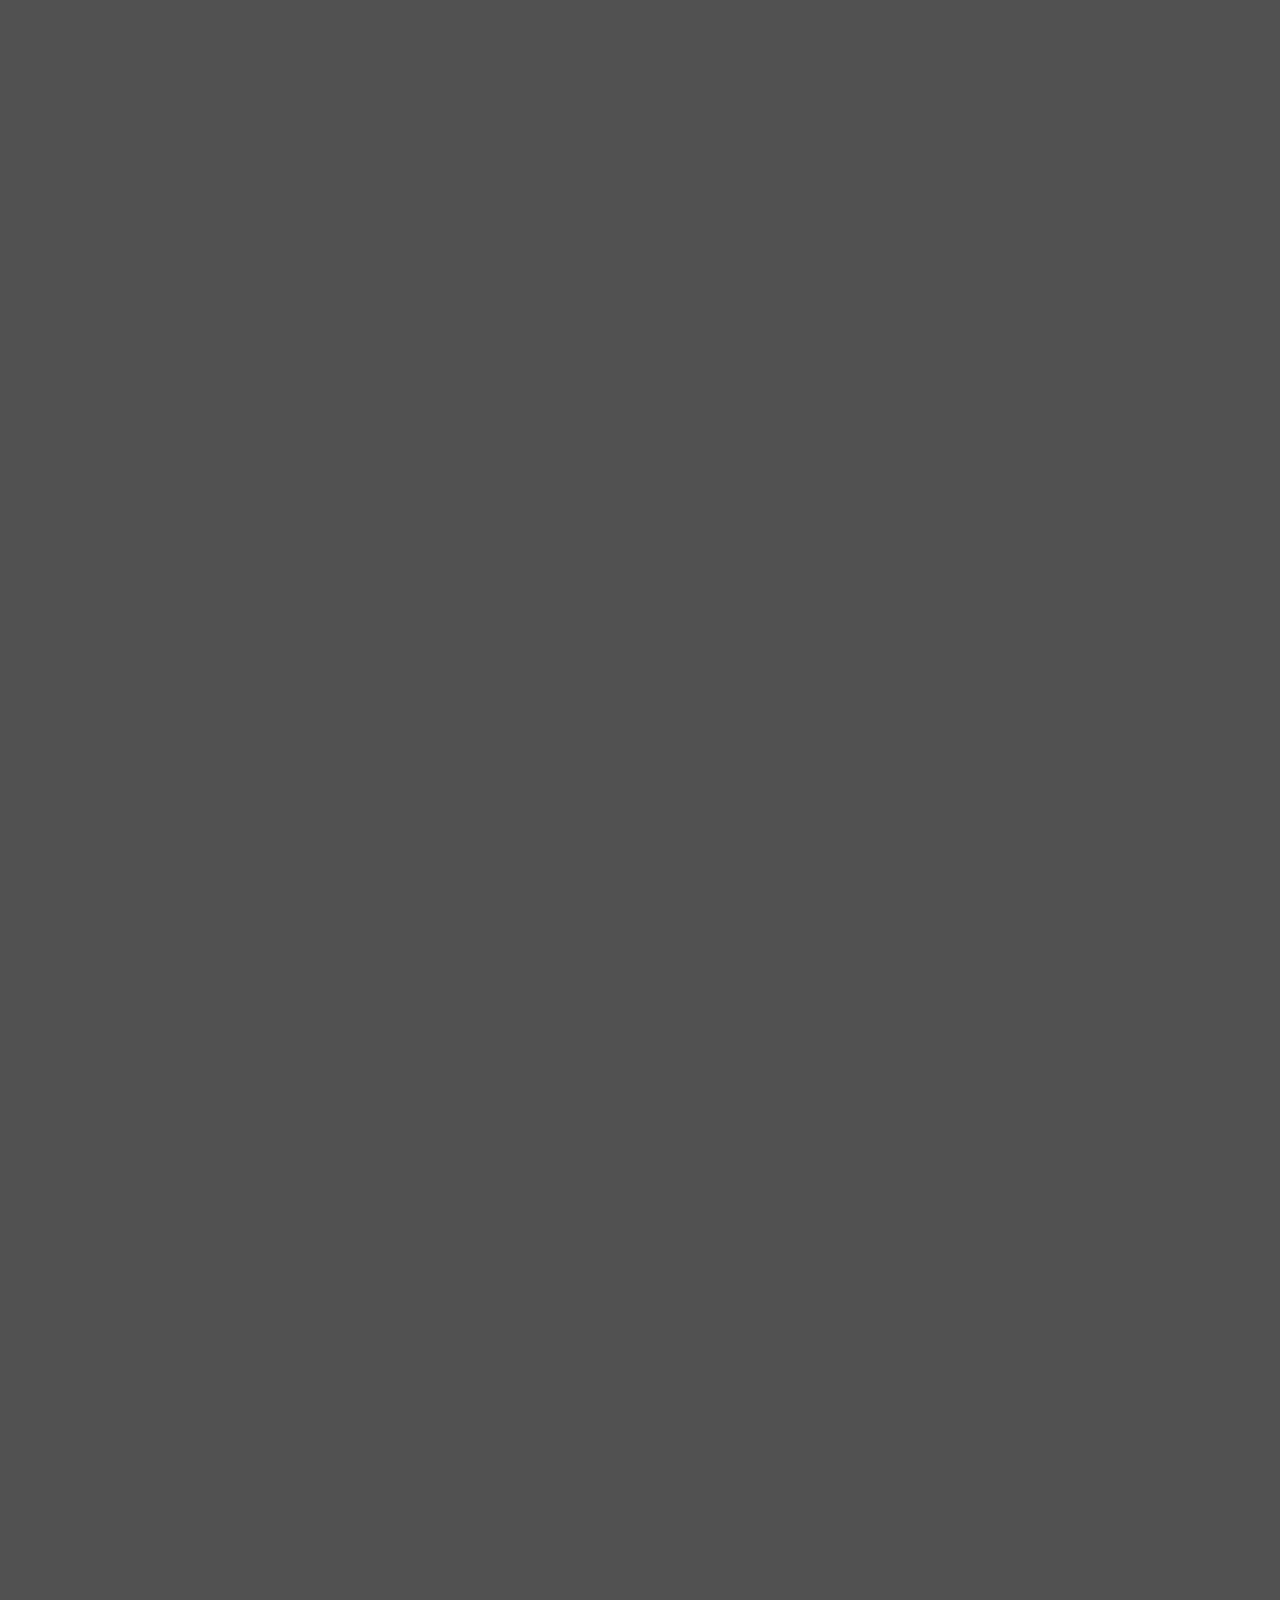
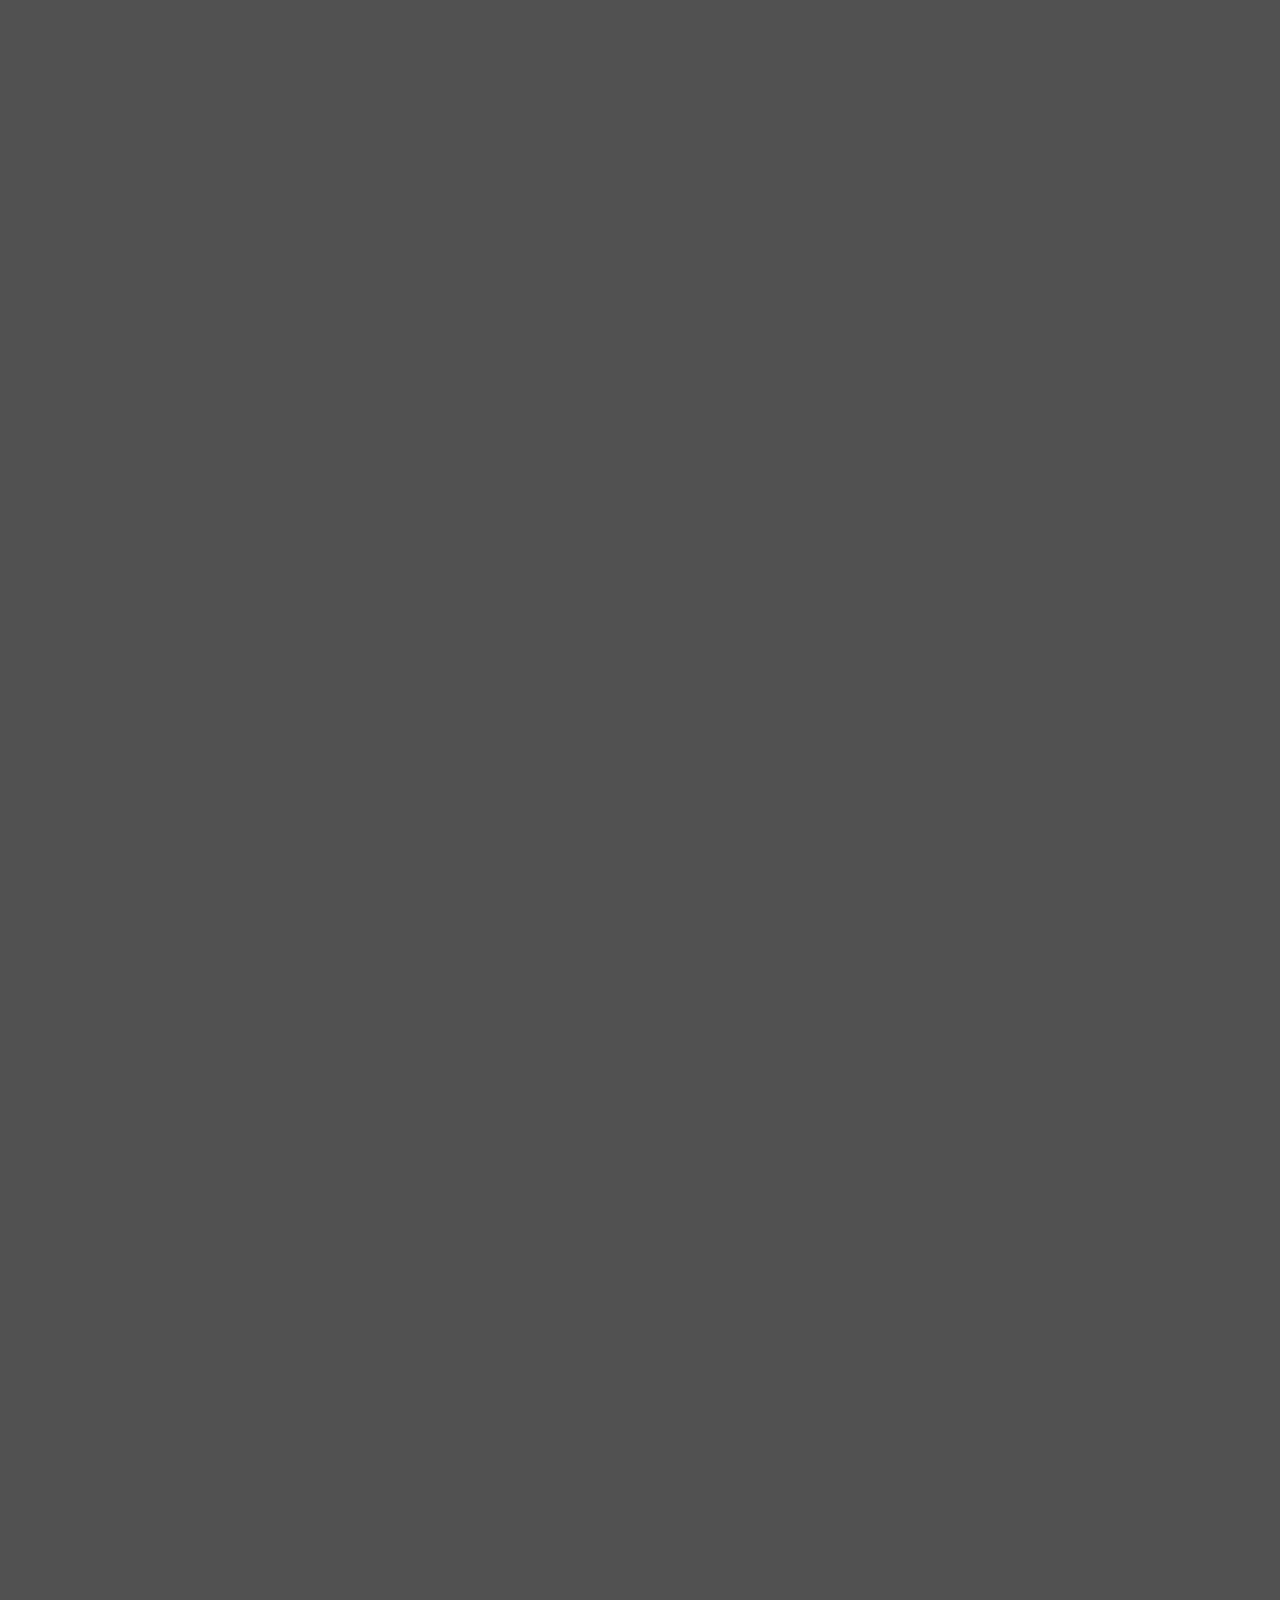
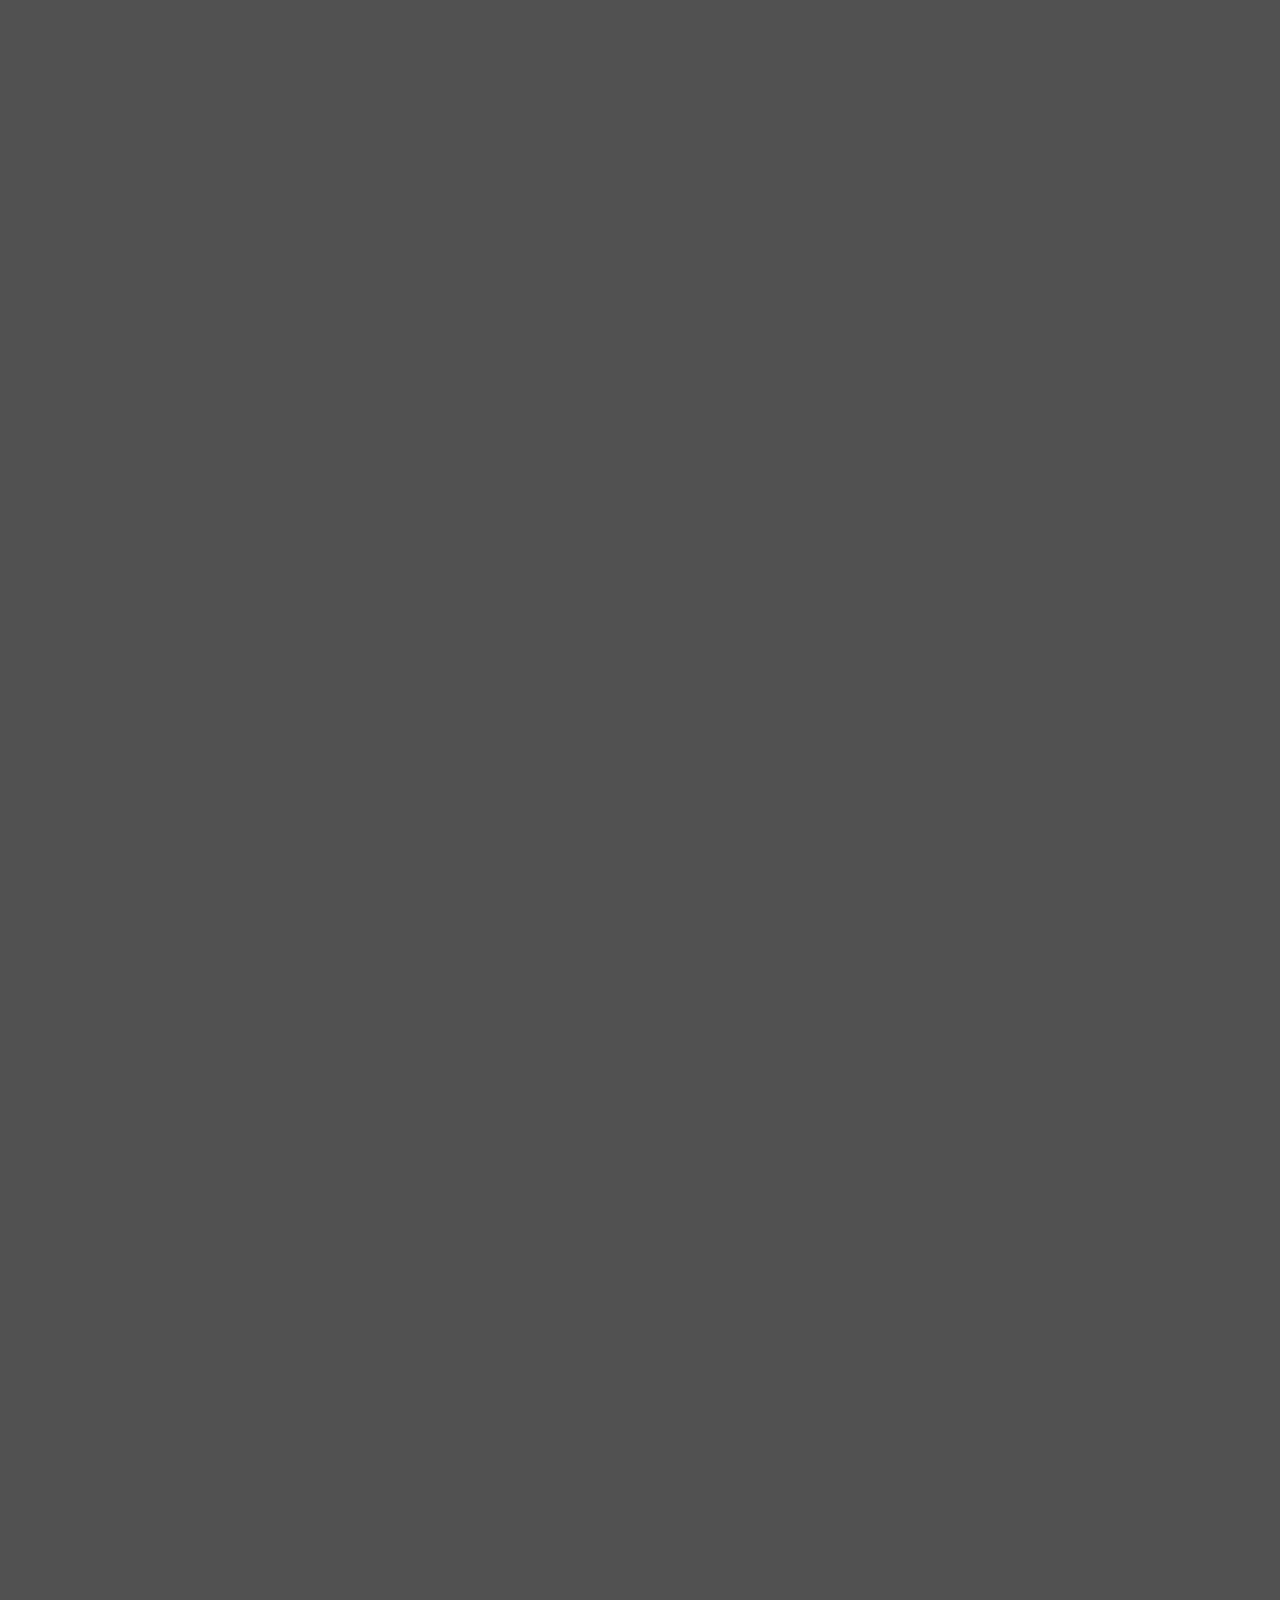
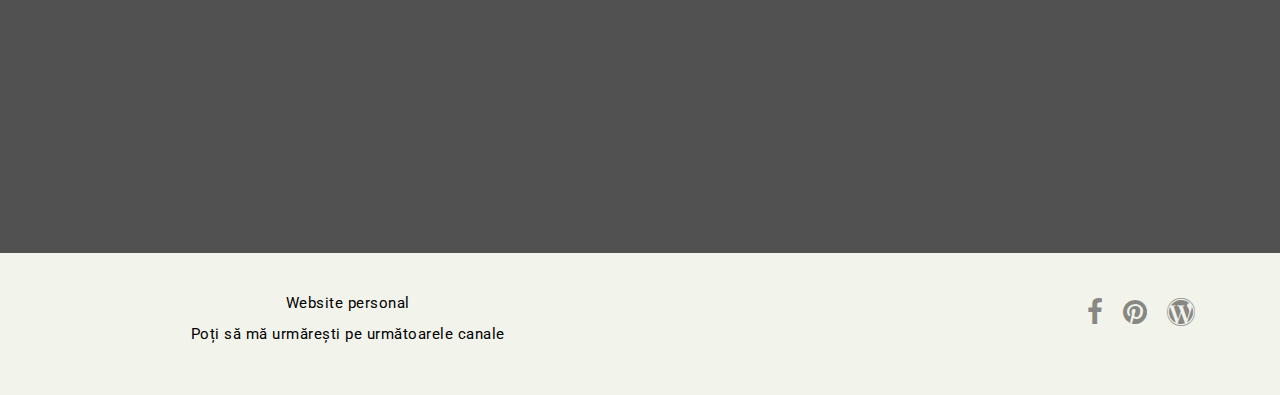
==== commit 37301fff: "Adding links" ====
--- a/index.html
+++ b/index.html
@@ -401,16 +401,14 @@
         <div class="col-md-6 text-right">
           <ul class="social-list">
             <li>
-              <a href="#"><i class="fa fa-facebook"></i></a>
+              <a href="https://www.facebook.com/cuvintedefoc/?ref=br_tf&epa=SEARCH_BOX"><i class="fa fa-facebook"></i></a>
             </li>
+            
             <li>
-              <a href="#"><i class="fa fa-instagram"></i></a>
-            </li>
-            <li>
-              <a href="#"><i class="fa fa-pinterest"></i></a>
+              <a href="https://ro.pinterest.com/ralucasferle/"><i class="fa fa-pinterest"></i></a>
             </li>
              <li>
-              <a href="#"><i class="fa fa-youtube"></i></a>
+              <a href="https://wordsoffire2017.wordpress.com/"><i class="fa fa-wordpress"></i></a>
             </li>
           </ul>
         </div>
